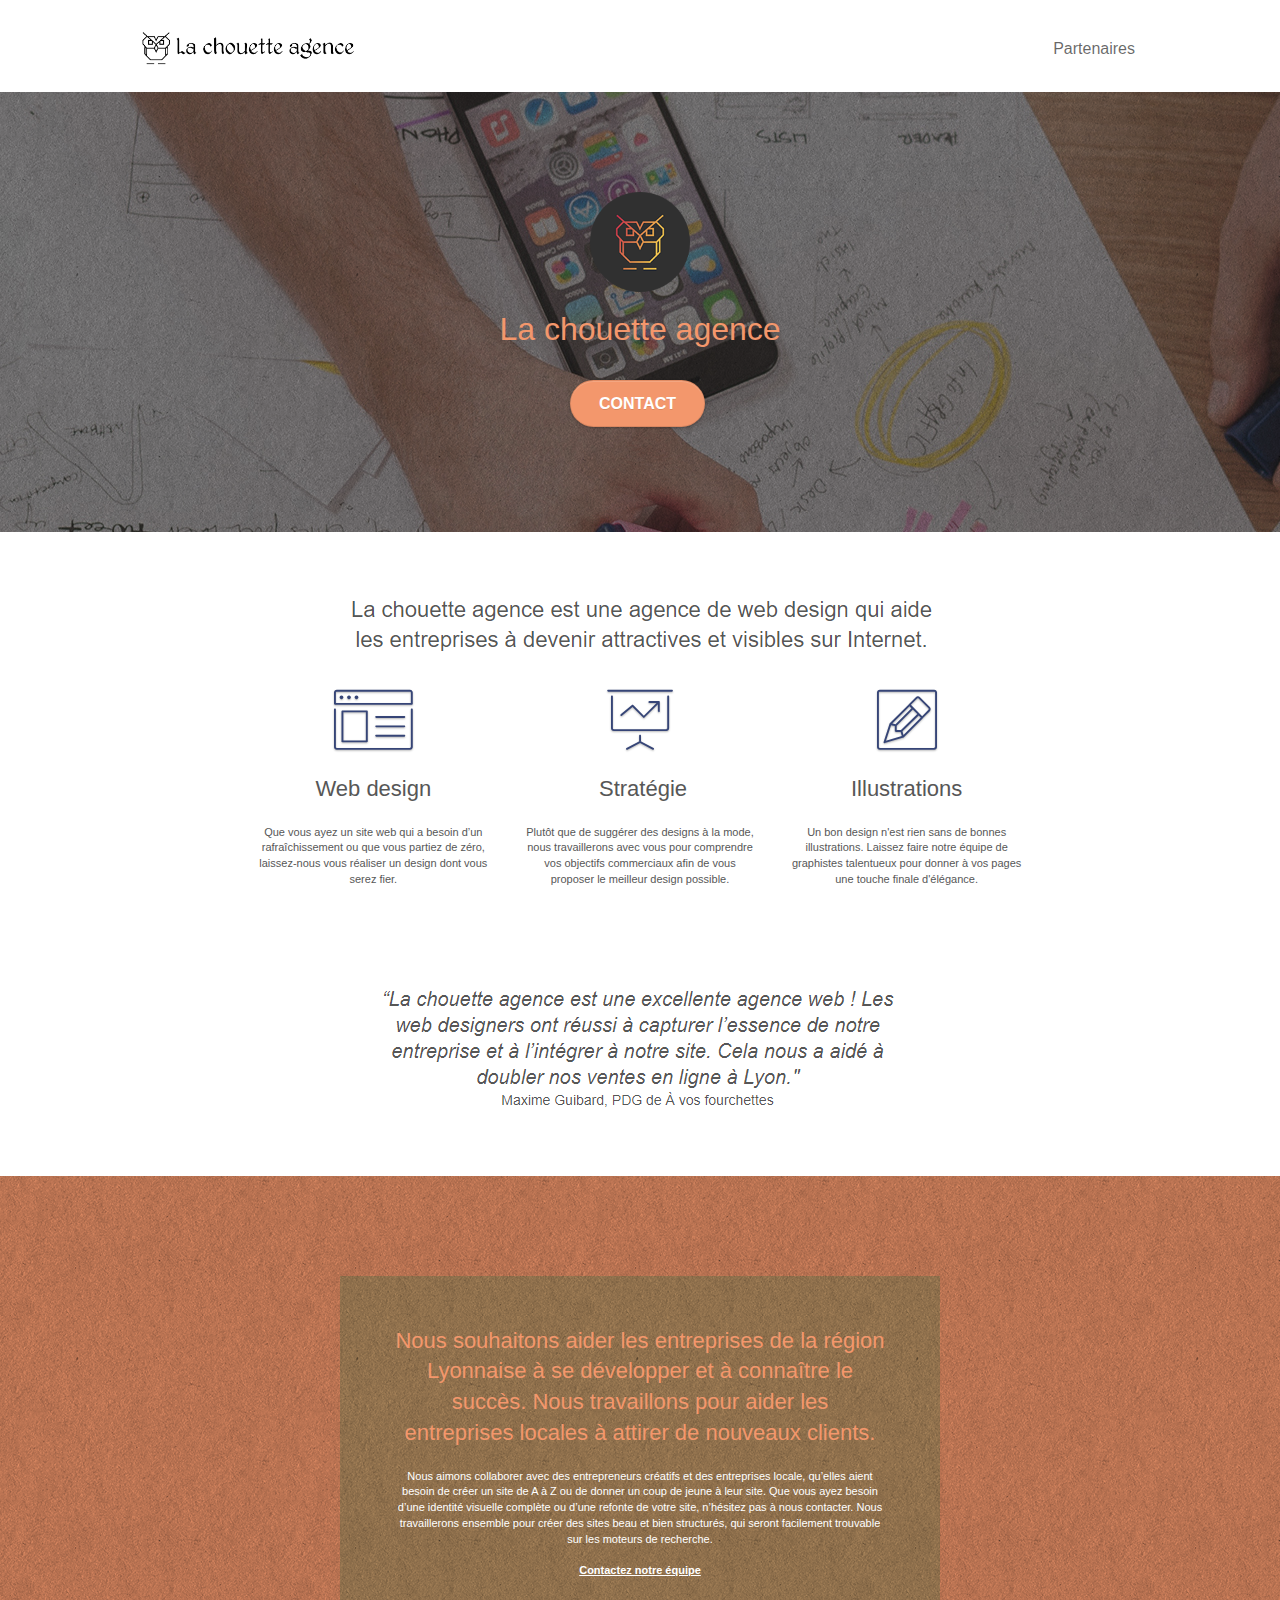
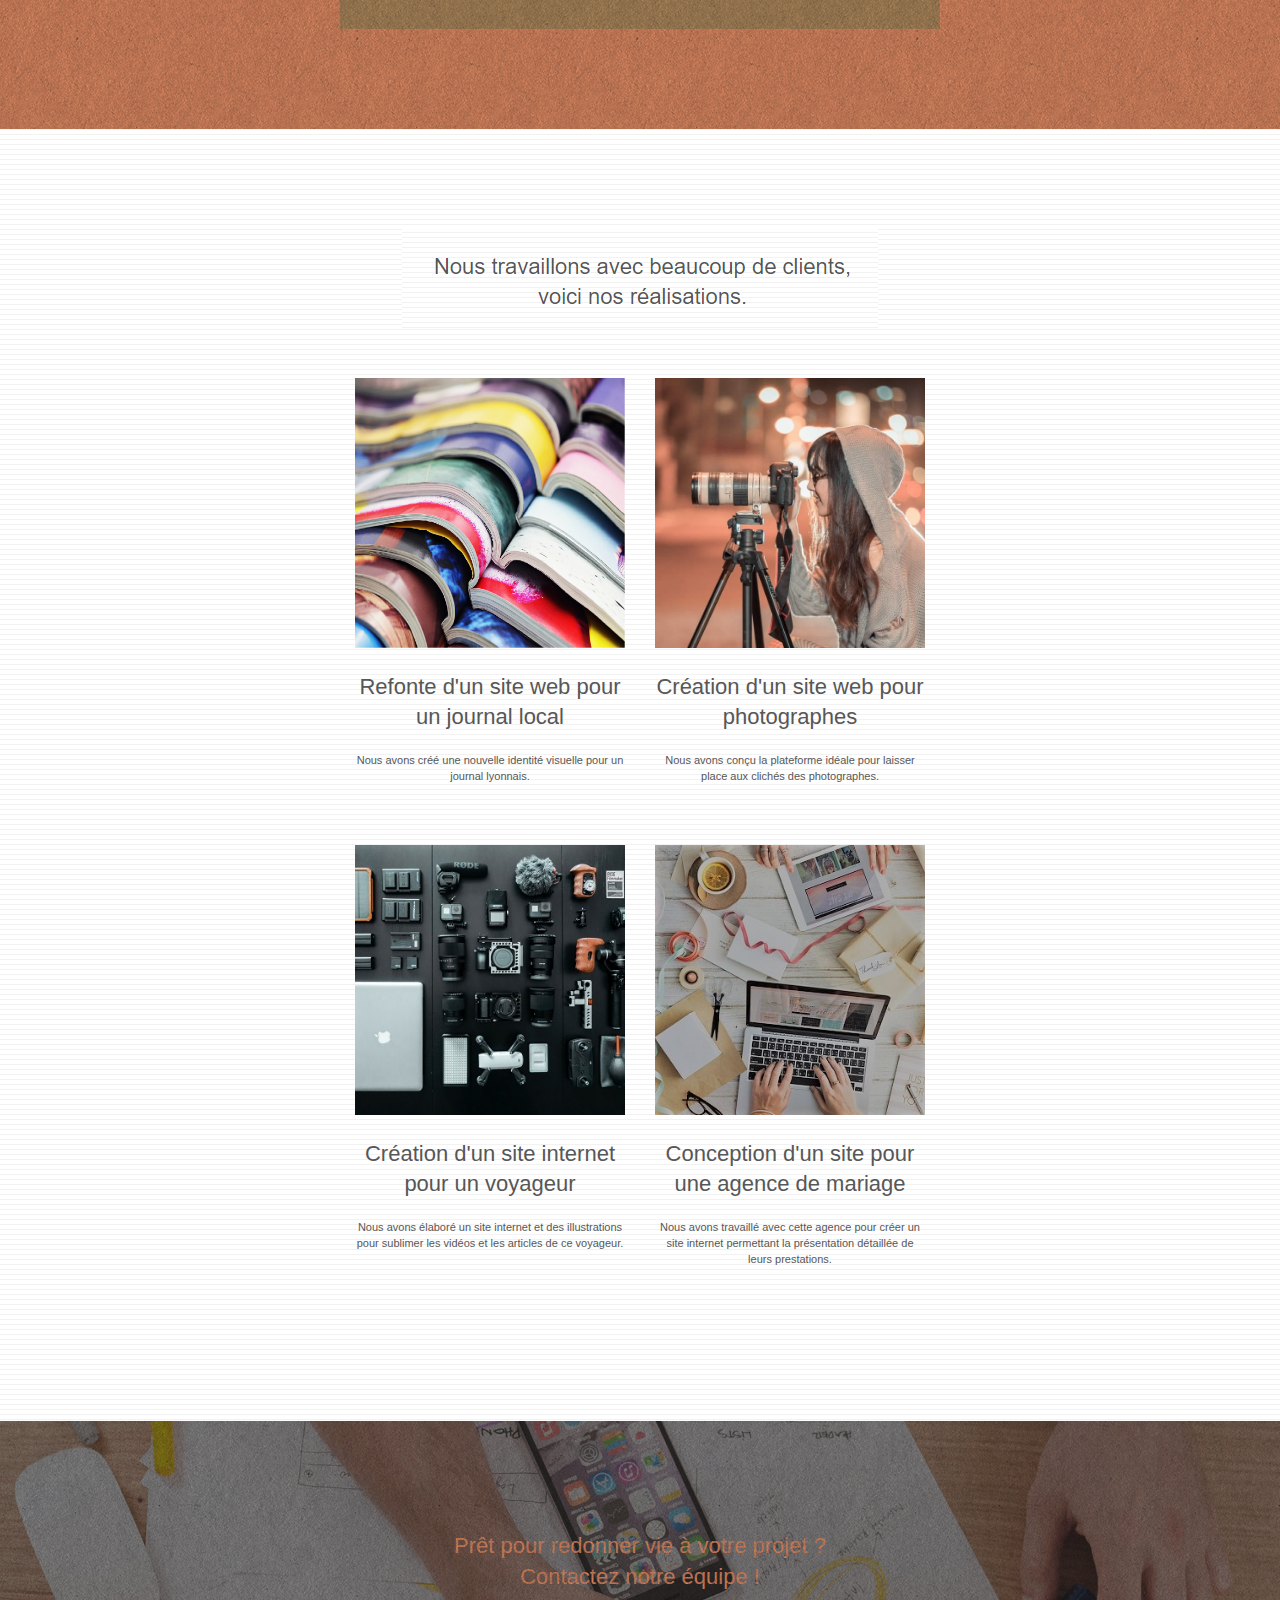
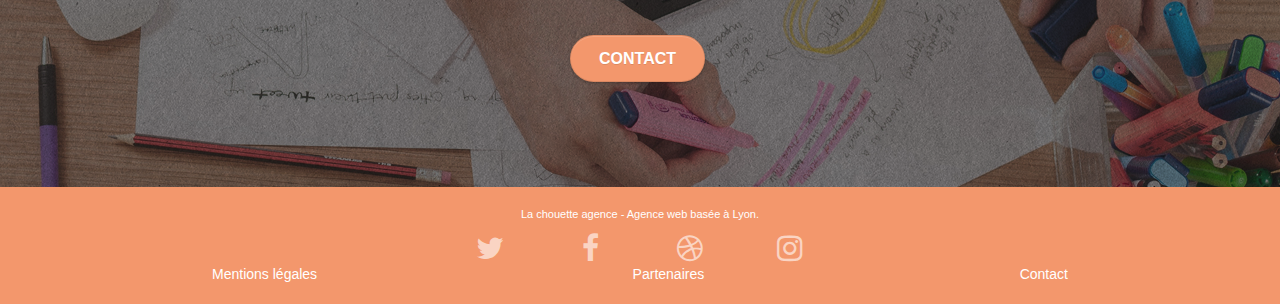
==== index.html @ 72de8813 "2301" ====
<!doctype html>
<!-- /M = Modification de la langue en Fr -->

<html lang="fr">
<!-- M/ Balise modifié -->
<!-- S/ A supprimer -->
<!-- AM/ A modifier plus tard -->
<!-- Rien Balise non modifié -->

<head>
	<meta charset="utf-8">
	<meta name="viewport" content="width=device-width, initial-scale=1.0, viewport-fit=cover">

	<meta name="keywords" content="agence graphisme, agence motion design, agence de design, agence design, agence de graphisme, agence ux, 
	agence webdesign, entreprie de graphisme, agence de branding, entreprise webdesign Lyon, design Lyon, entrprise web Lyon, communication digitale, 
	agence communication digitale, stratégie de communication, entreprise web design lyon,agence ux  ">
	<!-- M/ Modification des keywords-->

	<meta name="description"
		content="La chouette agence est une société de webdesign basé à Lyon, qui aide les entreprises à devenir attractives et visible sur internet">
	<!-- M/ Ajout de la description dans la balise content -->

	<meta name="robots" content="index, follow">
	<!-- M/ Ajout balise robots pour de futur modifications -->

	<link rel="canonical" href="http://sitedelachouette.com">
	<!-- M/ Ajout balise canonical pour bien redirigé les liens et etre prêt à en recevoir plus lors d'ajout de futurs liens/pages/devises...  -->

	<link rel="shortcut icon" type="image/png" href="favicon.jpg" loading="lazy">
	<!-- M/ Ajout loading lazy -->

	<link rel="stylesheet" type="text/css" href="./css/bootstrap.css">
	<link rel="stylesheet" type="text/css" href="style_2.css">
	<link rel="stylesheet" type="text/css" href="./css/font-awesome.css">
	<link rel="stylesheet" type="text/css" href="./css/et-line.css">

	<script src="./js/jquery-2.1.0.js" defer></script>
	<script src="./js/bootstrap.js" defer></script>
	<script src="./js/blocs.js" defer></script>
	<script src="./js/jquery.touchSwipe.js" defer></script>
	<script src="./js/gmaps.js" defer></script>
	<!--M/ ajout de defer à tous les liens js afin de ne pas affecter le chargement de la page -->

	<title>La chouette agence - Websdesign à Lyon</title>
	<!-- M/ Ajout du titre dans la balise <title> -->

	<!-- M/ Ajout des meta pour Facebook -->
	<meta property="og:title" content="La Chouette Agence" />
	<meta property="og:url" content="http://wwww.githubpageMF.com" />
	<!--A modifier plus tard-->
	<meta property="og:image" content="img/4.jpg" loading="lazy" />
	<meta property="og:description"
		content="La chouette agence est une société de webdesign basé à Lyon, qui aide les entreprises à devenir attractives et visible sur internet" />
	<meta property="og:site_name" content="La Chouette Agence" />
	<meta property="og:type" content="siteweb" />
	<meta property="og:video" content=" " />
	<!--Emplacement pour video yt ico-->

	<!-- M/ Ajout des meta pour Twitter -->
	<meta name="twitter:card" content="summary_large_image" />
	<!--AM/ ? -->
	<meta name="twitter:site" content="@lachouetteagence">
	<meta name="twitter:title" content="La chouette agence - Websdesign à Lyon" />
	<meta name="twitter:description"
		content="La chouette agence est une société de webdesign basé à Lyon, qui aide les entreprises à devenir attractives et visible sur internet" />
	<meta name="twitter:image" content="img/4.jpg" loading="lazy" />

	<!-- Analytics -->
	<!-- laisser en état -->
	<!-- Analytics END -->

</head>

<body>
	<!-- Principal conteneur -->
	<div class="page-container">

		<!-- /M Ajout <header> -->
		<header>
			<!-- bloc-0 -->
			<div class="bloc bgc-white l-bloc " id="bloc-0">
				<div class="container bloc-sm">

					<nav class="navbar row">
						<div class="navbar-header">
							<!--S/ <div class="keywords" style="color:#cccccc;font-size:1px;">Agence web à paris, stratégie web,
							web design, illustrations, design de site web, site web, web, internet, site internet, site
						</div> -->
							<a class="navbar-brand" href="index.html"><img src="img/la-chouette-agence.png"
									loading="lazy"
									alt="agence graphisme, agence motion design, Communication digitale, Web Lyon, agence web lyon, développeur web lyon, communication et marketing digital"
									height="40" /></a>
							<!--S/  <div class="keywords" style="color:#cccccc;font-size:1px;">Agence web à paris, stratégie web,
							web design, illustrations, design de site web, site web, web, internet, site internet, site
						</div> -->
							<button id="nav-toggle" type="button" class="ui-navbar-toggle navbar-toggle"
								data-toggle="collapse" data-target=".navbar-1">
								<span class="sr-only">Toggle navigation</span><span class="icon-bar"></span><span
									class="icon-bar"></span><span class="icon-bar"></span>
							</button>
						</div>
						<div class="collapse navbar-collapse navbar-1 special-dropdown-nav">
							<ul class="site-navigation nav navbar-nav">
								<!-- <li>
								<a href="index.html" title="Page d'accueil">Accueil</a> <---- /S Suppression d'Accueil sur la page d'accueil ->
							</li> -->
								<li>
									<a href="partenaires.html">Partenaires</a> <!-- M/ Ajout Partenaires-->
								</li>
							</ul>
						</div>
					</nav>
				</div>
			</div>
		</header>
		<!-- bloc-0 END -->

		<!-- Ajout du Main -->
		<main>
			<!-- bloc-1-presentation -->
			<div class="bloc bgc-dark-slate-blue bg-banniere d-bloc bg-t-edge bloc-bg-texture texture-paper b-parallax"
				id="bloc-1-hero">
				<div class="container bloc-lg">
					<div class="row tight-width-whitespace">
						<div class="col-sm-12">
							<!-- /M Modif des KW -->
							<img src="img/logo.png" class="center-block image-resize-mode" width="100"
								alt="agence graphisme, agence motion design, Communication digitale, Web Lyon, agence web lyon, développeur web lyon, communication et marketing digital"
								loading="lazy" />
							<h1 class="text-center hero-bloc-text tc-white ">
								La chouette agence
							</h1>
							<div class="text-center">
								<a href="contact.html" class="btn btn-lg btn-clean btn-rd cta-hero btn-atomic-tangerine"
									id="cta-hero">Contact</a> <!-- AM/ Modifier la page et le nom de la page-->
							</div>
						</div>
					</div>
				</div>
			</div>
			<!-- bloc-1-presentation END -->

			<!-- bloc-2-services -->
			<div class="bloc bgc-white l-bloc" id="bloc-2-services">
				<div class="container bloc-md">
					<div class="row">
						<div class="col-sm-12 text-center">
							<!-- /M modif des KW-->
							<img alt="agence graphisme, agence motion design, Communication digitale, Web Lyon, agence web lyon, développeur web lyon, communication et marketing digital"
								src="img/title.png" loading="lazy" />
						</div>
					</div>
					<div class="row voffset-lg med-width-whitespace">
						<div class="col-sm-4">
							<div class="text-center">
								<span class="et-icon-browser sm-shadow icon-dark-slate-blue icons icon-lg"></span>
							</div>
							<h2 class="mg-md text-center">
								<!-- /M change h3 en h2-->
								Web design
							</h2>
							<p class="text-center ">
								Que vous ayez un site web qui a besoin d&rsquo;un rafraîchissement ou que vous partiez
								de
								zéro, laissez-nous vous réaliser un design dont vous serez fier.
							</p>
						</div>
						<div class="col-sm-4">
							<div class="text-center">
								<span class="et-icon-presentation sm-shadow icon-dark-slate-blue icons icon-lg"></span>
							</div>
							<h2 class="mg-md text-center">
								<!-- /M change h3 en h2-->
								&nbsp;Stratégie
							</h2>
							<p class="text-center ">
								Plutôt que de suggérer des designs à la mode, nous travaillerons avec vous pour
								comprendre
								vos objectifs commerciaux afin de vous proposer le meilleur design possible.<br>
							</p>
						</div>
						<div class="col-sm-4">
							<div class="text-center">
								<span class="et-icon-edit sm-shadow icon-dark-slate-blue icons icon-lg"></span>
							</div>
							<h2 class="mg-md text-center">
								<!-- /M change h3 en h2-->
								Illustrations
							</h2>
							<p class="text-center ">
								Un bon design n'est rien sans de bonnes illustrations. Laissez faire notre équipe de
								graphistes talentueux pour donner à vos pages une touche finale d'élégance.
							</p>
						</div>
					</div>
					<div class="row voffset-lg voffset">
						<div class="col-xs-12 col-md-8 col-md-offset-2 text-center">
							<img alt="agence graphisme, agence motion design, Communication digitale, Web Lyon, agence web lyon, développeur web lyon, communication et marketing digital"
								src="img/citation.png" loading="lazy" />
						</div>
					</div>
				</div>
			</div>
			<!-- bloc-2-services END -->

			<!-- bloc-3-what-i-do -->
			<div class="bloc tc-white bgc-atomic-tangerine bg-presentation d-bloc bloc-bg-texture texture-paper b-parallax"
				id="bloc-3-what-i-do">
				<div class="container bloc-lg">
					<div class="row tight-width-whitespace black-background">
						<div class="col-sm-12">
							<h2 class="mg-md text-center tc-white">
								Nous souhaitons aider les entreprises de la région Lyonnaise à se développer et à
								connaître
								le succès. Nous travaillons pour aider les entreprises locales à attirer de nouveaux
								clients.
								<br>
							</h2>
							<p class="text-center white">
								Nous aimons collaborer avec des entrepreneurs créatifs et des entreprises locale,
								qu’elles
								aient besoin de créer un site de A à Z ou de donner un coup de jeune à leur site. Que
								vous
								ayez besoin d’une identité visuelle complète ou d’une refonte de votre site, n’hésitez
								pas à
								nous contacter. Nous travaillerons ensemble pour créer des sites beau et bien
								structurés,
								qui seront facilement trouvable sur les moteurs de recherche. <br><br><a
									class="ltc-white bold-link" href="contact.html">Contactez notre équipe</a><br>
								<!-- M/ faire la pâge contact.hmtl actuellement page2-->
							</p>
						</div>
					</div>
				</div>
			</div>
			<!-- bloc-3-what-i-do END -->

			<!-- bloc-4-portfolio -->
			<!-- IMAGES EN 270*270-->
			<div class="bloc bgc-white bg-lines-h2-bg bg-repeat l-bloc" id="bloc-4-portfolio">
				<div class="container bloc-lg">
					<div class="row">
						<div class="col-sm-12 text-center">
							<img alt="agence graphisme, agence motion design, Communication digitale, Web Lyon, agence web lyon, développeur web lyon, communication et marketing digital"
								src="img/title2.png" loading="lazy" />
						</div>
					</div>
					<div class="row tight-width-whitespace portfolio-row">
						<div class="col-sm-6">
							<a href="#" data-lightbox="img/1.jpg" data-gallery-id="gallery-1"
								data-caption="Refonte d'un site web pour un journal local" data-frame="snapshot-lb"><img
									src="img/1.jpg"
									alt="agence graphisme, agence motion design, communication digitale, Web Lyon, agence web lyon, communication et marketing digital, journal local, création journal local, design journal"
									class="img-responsive portfolio-thumb" loading="lazy" /></a>
							<h2 class="mg-md text-center">
								<!-- /M change h3 en h2, ajout ders KW-->
								Refonte d'un site web pour un journal local
							</h2>
							<p class="text-center">
								Nous avons créé une nouvelle identité visuelle pour un journal lyonnais.
							</p>
						</div>
						<div class="col-sm-6">
							<a href="#" data-lightbox="img/2.jpg" data-gallery-id="gallery-1"
								data-caption="Création d'un site web pour photographes" data-frame="snapshot-lb"><img
									src="img/2.jpg" class="img-responsive portfolio-thumb"
									alt="agence graphisme, agence motion design, communication digitale, Web Lyon, agence web lyon, site web photo, création wordpress, création d'un site web pour photographes"
									loading="lazy" /></a>
							<h2 class="mg-md text-center">
								<!-- /M change h3 en h2, ajout ders KW-->
								Création d'un site web pour photographes
							</h2>
							<p class="text-center">
								Nous avons conçu la plateforme idéale pour laisser place aux clichés des photographes.
							</p>
						</div>
					</div>
					<div class="row tight-width-whitespace portfolio-row">
						<div class="col-sm-6">
							<a href="#" data-lightbox="img/3.bmp" data-gallery-id="gallery-1"
								data-caption="Création d'un site internet pour un voyageur"
								data-frame="snapshot-lb"><img src="img/3.bmp" class="img-responsive portfolio-thumb"
									alt="agence graphisme, agence motion design, communication digitale, création d'un site web pour voyageur, mettre en image son voyage, montage photo professionel, travel book, montage photo, souvenir de voyage"
									loading="lazy" /></a>
							<h2 class="mg-md text-center">
								<!-- /M change h3 en h2, ajout ders KW-->
								Création d'un site internet pour un voyageur
							</h2>
							<p class="text-center">
								Nous avons élaboré un site internet et des illustrations pour sublimer les vidéos et les
								articles de ce voyageur.
							</p>
						</div>
						<div class="col-sm-6">
							<a href="#" data-lightbox="img/4.bmp" data-gallery-id="gallery-1"
								data-caption="Conception d'un site pour une agence de mariage"
								data-frame="snapshot-lb"><img src="img/4.bmp" class="img-responsive portfolio-thumb"
									alt="agence graphisme, agence motion design, communication digitale, agence web lyon, création d'un site web pour agence de mariage, mariage, agence matrimonial, montage photo mariage"
									loading="lazy" /></a>
							<h2 class="mg-md text-center">
								<!-- /M change h3 en h2, ajout ders KW-->
								Conception d'un site pour une agence de mariage
							</h2>
							<p class="text-center">
								Nous avons travaillé avec cette agence pour créer un site internet permettant la
								présentation détaillée de leurs prestations.
							</p>
						</div>
					</div>
				</div>
			</div>
			<!-- bloc-4-portfolio END -->

			<!-- bloc-5-cta -->
			<div class="bloc bgc-dark-slate-blue bg-banniere d-bloc bloc-bg-texture texture-paper" id="bloc-5-cta">
				<div class="container bloc-lg">
					<div class="row">
						<h2 class="mg-md text-center tc-white">
							Prêt pour redonner vie à votre projet ?<br>Contactez notre équipe !
						</h2>
						<div class="col-sm-12 text-center">
							<a href="contact.html"
								class="btn btn-atomic-tangerine btn-clean btn-rd btn-lg cta-hero">Contact</a>
						</div>
					</div>
				</div>
			</div>
			<!-- bloc-5-cta END -->
		</main>


		<!-- /M Ajout du Scrolltotop -->
		<!-- ScrollToTop Button -->
		<a class="bloc-button btn btn-d scrollToTop" onclick="scrollToTarget('1')"><span
				class="fa fa-chevron-up"></span></a>
		<!-- ScrollToTop Button END-->

		<!-- /M Ajout du <footer>-->
		<footer>
			<!-- Footer - bloc-8 -->
			<div class="bloc bgc-atomic-tangerine d-bloc" id="bloc-8">
				<div class="container bloc-sm">
					<div class="row">
						<div class="col-sm-12">
							<p class="text-center white">
								La chouette agence - Agence web basée à Lyon.<br>
							</p>
							<!-- Ajout des lien vers les acceueil des réseaux-->
							<div class="row row-no-gutters social">
								<div class="col-sm-3">
									<div class="text-center">
										<a class="social" href="http://twitter.com/"><span
												class="fa fa-twitter icon-md"></span></a>
									</div> <!-- Ajouter lien page du réseau social -->
								</div>
								<div class="col-sm-3">
									<div class="text-center">
										<a class="social" href="http://facebook.com"><span
												class="fa fa-facebook icon-md"></span></a>
									</div> <!-- Ajouter lien page du réseau social -->
								</div>
								<div class="col-sm-3">
									<div class="text-center">
										<a class="social" href="http://dribbble.com"><span
												class="fa fa-dribbble icon-md"></span></a>
									</div> <!-- Ajouter lien page du réseau social -->
								</div>
								<div class="col-sm-3">
									<div class="text-center">
										<a class="social" href="http://instagram.com"><span
												class="fa fa-instagram icon-md"></span></a>
									</div> <!-- Ajouter lien page du réseau social -->
								</div>
								<!-- <div class="keywords" style="color:#F3976C;">Agence web à paris, stratégie web, web
									design,
									illustrations, design de site web, site web, web, internet, site internet, site
								</div> -->
							</div>
							<!-- /AM inserez les partenaire dans la page partenaires-->
							<!-- <div class="row">
							<div class="col-sm-4">
								Partenaires
								<ul>
									<li><a href="voiture.com">voiture.com</a></li>
									<li><a href="pizza.com">pizza.com</a></li>
									<li><a href="matoiture.com">matoiture.com</a></li>
									<li><a href="immobilierseo.com">immobilierseo.com</a></li>
								</ul>
							</div>
							<div class="col-sm-4">
								Annuaires liste 1
								<ul>
									<li><a href="annuaireagence.com">annuaireagence.com</a></li>
									<li><a href="annuaireseo.com">annuaireseo.com</a></li>
									<li><a href="annuairemarketing.com">annuairemarketing.com</a></li>
									<li><a href="123seoture.com">123seo.com</a></li>
									<li><a href="123site.com">123site.com</a></li>
									<li><a href="annuairewordpress.com">annuairewordpress.com</a></li>
									<li><a href="listeagence.com">listeagence.com</a></li>
									<li><a href="meilleuresagencesparis.com">meilleuresagencesparis.com</a></li>
									<li><a href="listeseo.com">listeseo.com</a></li>
								</ul>
							</div>
							<div class="col-sm-4">
								Annuaires liste 2
								<ul>
									<li><a href="betterseo.com">betterseo.com</a></li>
									<li><a href="ameliorerseo.com">ameliorerseo.com</a></li>
									<li><a href="seojuicelien.com">seojuicelien.com</a></li>
									<li><a href="meilleursliens.com">meilleursliens.com</a></li>
									<li><a href="liensagogo.com">liensagogo.com</a></li>
									<li><a href="backlink.com">backlink.com</a></li>
									<li><a href="linkjuiceannuaire.com">linkjuiceannuaire.com</a></li>
									<li><a href="remontersurgoogle.com">remontersurgoogle.com</a></li>
									<li><a href="vraiseofiable.com">vraiseofiable.com</a></li>
								</ul>
							</div>
						</div> -->

							<!-- M/ Ajout liste en bas du footer -->
							<div class="footerList">
								<a href="legal.html"><span class="txt">Mentions légales</span></a> &nbsp; &nbsp; &nbsp;
								&nbsp;
								<a href="partenaires.html"><span class="txt">Partenaires</span></a> &nbsp; &nbsp; &nbsp;
								&nbsp;
								<a href="contact"><span class="txt">Contact</span></a>
							</div>
						</div>
					</div>
				</div>
			</div>

		</footer>
		<!-- Footer - bloc-8 END -->


	</div>
	<!-- Principal conteneur END -->


</body>

</html>
---- style_2.css ----
body {
    margin: 0;
    padding: 0;
    background: #FFF;
    overflow-x: hidden;
    -webkit-font-smoothing: antialiased;
    -moz-osx-font-smoothing: grayscale;
}

a,
button {
    transition: all .3s ease-in-out;
    outline: none!important;
}

a:hover {
    text-decoration: none;
    cursor: pointer;
}

#page-loading-blocs-notifaction {
    position: fixed;
    top: 0;
    bottom: 0;
    width: 100%;
    z-index: 100000;
    background: #FFFFFF url("img/pageload-spinner.gif") no-repeat center center;
}

.bloc {
    width: 100%;
    clear: both;
    background: 50% 50% no-repeat;
    padding: 0 50px;
    -webkit-background-size: cover;
    -moz-background-size: cover;
    -o-background-size: cover;
    background-size: cover;
    position: relative;
}

.bloc .container {
    padding-left: 0;
    padding-right: 0;
}

.bloc-lg {
    padding: 100px 50px;
}

.bloc-md {
    padding: 50px;
}

.bloc-sm {
    padding: 20px 50px;
}

.bg-center,
.bg-l-edge,
.bg-r-edge,
.bg-t-edge,
.bg-b-edge,
.bg-tl-edge,
.bg-bl-edge,
.bg-tr-edge,
.bg-br-edge,
.bg-repeat {
    -webkit-background-size: auto!important;
    -moz-background-size: auto!important;
    -o-background-size: auto!important;
    background-size: auto!important;
}

.bg-repeat {
    background: repeat;
}

.bg-t-edge {
    background: top no-repeat;
}

.bloc-bg-texture::before {
    content: "";
    background-size: 2px 2px;
    position: absolute;
    top: 0;
    bottom: 0;
    left: 0;
    right: 0;
}

.texture-paper::before {
    background: url("img/texture-paper.png");
    background-size: 280px 280px;
}

.b-parallax {
    background-attachment: fixed;
}

.d-bloc {
    color: rgba(255, 255, 255, .7);
}

.d-bloc button:hover {
    color: rgba(255, 255, 255, .9);
}

.d-bloc .icon-round,
.d-bloc .icon-square,
.d-bloc .icon-rounded,
.d-bloc .icon-semi-rounded-a,
.d-bloc .icon-semi-rounded-b {
    border-color: rgba(255, 255, 255, .9);
}

.d-bloc .divider-h span {
    border-color: rgba(255, 255, 255, .2);
}

.d-bloc .a-btn,
.d-bloc .navbar a,
.d-bloc .navbar-brand,
.d-bloc a .icon-sm,
.d-bloc a .icon-md,
.d-bloc a .icon-lg,
.d-bloc a .icon-xl,
.d-bloc h1 a,
.d-bloc h2 a,
.d-bloc h3 a,
.d-bloc h4 a,
.d-bloc h5 a,
.d-bloc h6 a,
.d-bloc p a {
    color: rgba(255, 255, 255, .6);
}

.d-bloc .a-btn:hover,
.d-bloc .navbar a:hover,
.d-bloc .navbar-brand:hover,
.d-bloc a:hover .icon-sm,
.d-bloc a:hover .icon-md,
.d-bloc a:hover .icon-lg,
.d-bloc a:hover .icon-xl,
.d-bloc h1 a:hover,
.d-bloc h2 a:hover,
.d-bloc h3 a:hover,
.d-bloc h4 a:hover,
.d-bloc h5 a:hover,
.d-bloc h6 a:hover,
.d-bloc p a:hover {
    color: rgba(255, 255, 255, 1);
}

.d-bloc .navbar-toggle .icon-bar {
    background: rgba(255, 255, 255, 1);
}

.d-bloc .btn-wire,
.d-bloc .btn-wire:hover {
    color: rgba(255, 255, 255, 1);
    border-color: rgba(255, 255, 255, 1);
}

.d-bloc .panel {
    color: rgba(0, 0, 0, .5);
}

.d-bloc .panel button:hover {
    color: rgba(0, 0, 0, .7);
}

.d-bloc .panel icon {
    border-color: rgba(0, 0, 0, .7);
}

.d-bloc .panel .divider-h span {
    border-color: rgba(0, 0, 0, .1);
}

.d-bloc .panel .a-btn {
    color: rgba(0, 0, 0, .6);
}

.d-bloc .panel .a-btn:hover {
    color: rgba(0, 0, 0, 1);
}

.d-bloc .panel .btn-wire,
.d-bloc .panel .btn-wire:hover {
    color: rgba(0, 0, 0, .7);
    border-color: rgba(0, 0, 0, .3);
}

.d-bloc .panel,
.l-bloc {
    color: rgba(0, 0, 0, .5);
}

.d-bloc .panel button:hover,
.l-bloc button:hover {
    color: rgba(0, 0, 0, .7);
}

.l-bloc .icon-round,
.l-bloc .icon-square,
.l-bloc .icon-rounded,
.l-bloc .icon-semi-rounded-a,
.l-bloc .icon-semi-rounded-b {
    border-color: rgba(0, 0, 0, .7);
}

.d-bloc .panel .divider-h span,
.l-bloc .divider-h span {
    border-color: rgba(0, 0, 0, .1);
}

.d-bloc .panel .a-btn,
.l-bloc .a-btn,
.l-bloc .navbar a,
.l-bloc .navbar-brand,
.l-bloc a .icon-sm,
.l-bloc a .icon-md,
.l-bloc a .icon-lg,
.l-bloc a .icon-xl,
.l-bloc h1 a,
.l-bloc h2 a,
.l-bloc h3 a,
.l-bloc h4 a,
.l-bloc h5 a,
.l-bloc h6 a,
.l-bloc p a {
    color: rgba(0, 0, 0, .6);
}

.d-bloc .panel .a-btn:hover,
.l-bloc .a-btn:hover,
.l-bloc .navbar a:hover,
.l-bloc .navbar-brand:hover,
.l-bloc a:hover .icon-sm,
.l-bloc a:hover .icon-md,
.l-bloc a:hover .icon-lg,
.l-bloc a:hover .icon-xl,
.l-bloc h1 a:hover,
.l-bloc h2 a:hover,
.l-bloc h3 a:hover,
.l-bloc h4 a:hover,
.l-bloc h5 a:hover,
.l-bloc h6 a:hover,
.l-bloc p a:hover {
    color: rgba(0, 0, 0, 1);
}

.l-bloc .navbar-toggle .icon-bar {
    color: rgba(0, 0, 0, .6);
}

.d-bloc .panel .btn-wire,
.d-bloc .panel .btn-wire:hover,
.l-bloc .btn-wire,
.l-bloc .btn-wire:hover {
    color: rgba(0, 0, 0, .7);
    border-color: rgba(0, 0, 0, .3);
}

.voffset {
    margin-top: 30px;
}

.voffset-lg {
    margin-top: 80px;
}

.row-no-gutters {
    margin-right: 0;
    margin-left: 0;
}

.row.row-no-gutters > [class^="col-"],
.row.row-no-gutters > [class*=" col-"] {
    padding-right: 0;
    padding-left: 0;
}

#bloc-1-hero h1 {
    font-size: 32px;
}

.navbar {
    margin-bottom: 0;
    z-index: 1;
}

.navbar-brand {
    height: auto;
    padding: 3px 15px;
    font-size: 25px;
    font-weight: normal;
    font-weight: 600;
    line-height: 44px;
}

.navbar-brand img {
    max-height: 200px;
    margin: 0 5px 0 0;
    display: inline;
}

.navbar-brand img[src$=svg] {
    min-width: 100px;
}

.nav-center .navbar-brand img {
    margin: 0;
}

.navbar .nav {
    padding-top: 2px;
    margin-right: -16px;
    float: right;
    z-index: 1;
}

.nav > li {
    float: left;
    margin-top: 4px;
    font-size: 16px;
}

.navbar-nav .open .dropdown-menu > li > a {
    text-align: inherit;
}

.nav > li a:hover,
.nav > li a:focus {
    background: transparent;
}

.navbar-toggle {
    margin: 10px 10px 0 0;
    border: 0px;
}

.navbar-toggle:hover {
    background: transparent!important;
}

.navbar-toggle .icon-bar {
    background-color: rgba(0, 0, 0, .5);
    width: 26px;
}

.nav-invert .navbar .nav {
    float: left;
}

.nav-invert .navbar-header,
.nav-invert .navbar-brand {
    float: right;
    position: relative;
    z-index: 2;
}

@media (min-width: 768px) {
    .site-navigation {
        position: absolute;
        top: 50%;
        right: 20px;
        transform: translate(0, -50%);
        -webkit-transform: translateY(-50%);
    }
    .nav > li .dropdown-menu a,
    .nav > li .dropdown-menu a:hover {
        color: #484848;
    }
    .nav-invert .site-navigation {
        left: 0;
        right: 0;
    }
    .nav-center {
        text-align: center;
    }
    .nav-center .navbar-header {
        width: 100%;
    }
    .nav-center .navbar-header,
    .nav-center .navbar-brand,
    .nav-center .nav > li {
        float: none;
        display: inline-block;
    }
    .nav-center .site-navigation {
        position: relative;
        width: 100%;
        right: 0;
        margin-right: 0px;
        margin-top: 20px;
    }
    .nav-center.mini-nav .navbar-toggle {
        float: none;
        margin: 10px auto 0;
    }
}

.nav > li > .dropdown a {
    background: none!important;
    display: block;
    padding: 14px 15px;
}

nav .caret {
    margin: 0 5px;
}

.dropdown-menu .dropdown-menu {
    top: -8px;
    left: 100%;
}

.dropdown-menu .dropmenu-flow-right {
    top: 100%;
    left: 0;
    margin-left: -1px;
    border-top-left-radius: 0;
    border-top-right-radius: 0;
}

.dropdown-menu .dropdown span {
    border: 4px solid black;
    border-top-color: transparent;
    border-right-color: transparent;
    border-bottom-color: transparent;
    margin: 6px -5px 0 0!important;
    float: right;
}

.mg-md {
    margin-top: 10px;
    margin-bottom: 20px;
}

.mg-lg {
    margin-top: 10px;
    margin-bottom: 40px;
}

.btn {
    margin: 0 5px 5px 0;
}

.btn.pull-right {
    margin: 0 0 5px 5px;
}

.btn-d,
.btn-d:hover,
.btn-d:focus {
    color: #FFF;
    background: rgba(0, 0, 0, .3);
}

button {
    outline: none!important;
}

.btn-rd {
    border-radius: 40px;
}

.btn-clean {
    border: 1px solid rgba(0, 0, 0, .08);
    border-bottom-color: rgba(0, 0, 0, .1);
    text-shadow: 0 1px 0 rgba(0, 0, 1, .1);
    box-shadow: 0 1px 3px rgba(0, 0, 1, .25), inset 0 1px 0 0 rgba(255, 255, 255, .15);
}

.icon-md {
    font-size: 30px!important;
}

.icon-lg {
    font-size: 60px!important;
}

.sm-shadow {
    text-shadow: 0 1px 2px rgba(0, 0, 0, .3);
}

.panel-sq,
.panel-sq .panel-heading,
.panel-sq .panel-footer {
    border-radius: 0;
}

.panel-rd {
    border-radius: 30px;
}

.panel-rd .panel-heading {
    border-radius: 29px 29px 0 0;
}

.panel-rd .panel-footer {
    border-radius: 0 0 29px 29px;
}

.form-control {
    border-color: rgba(0, 0, 0, .1);
    box-shadow: none;
}

.scrollToTop {
    width: 40px;
    height: 40px;
    position: fixed;
    bottom: 20px;
    right: 20px;
    opacity: 0;
    z-index: 500;
    transition: all .3s ease-in-out;
}

.scrollToTop span {
    margin-top: 6px;
}

.showScrollTop {
    font-size: 14px;
    opacity: 1;
}

a[data-lightbox] {
    position: relative;
    display: block;
    text-align: center;
}

a[data-lightbox]:hover::before {
    content: "+";
    font-family: "HelveticaNeue-Light", "Helvetica Neue Light", "Helvetica Neue", Helvetica, Arial;
    font-size: 32px;
    width: 50px;
    height: 50px;
    margin-left: -25px;
    border-radius: 50%;
    background: rgba(0, 0, 0, .6);
    color: #FFF;
    font-weight: 100;
    z-index: 1;
    position: absolute;
    top: 50%;
    transform: translateY(-50%);
    -webkit-transform: translateY(-50%);
}

a[data-lightbox]:hover img {
    opacity: 0.6;
    -webkit-animation-fill-mode: none;
    animation-fill-mode: none;
}

#lightbox-modal {
    display: flex;
    align-items: center;
}

#lightbox-modal .modal-dialog {
    width: 90%;
    max-width: 900px;
    margin: 0 auto 0;
}

#lightbox-modal .modal-dialog img {
    max-height: 90vh;
    margin: 0 auto;
}

.lightbox-caption {
    padding: 20px;
    color: #FFF;
    background: rgba(0, 0, 0, .5);
    position: absolute;
    left: 15px;
    right: 15px;
    bottom: 5px;
}

.close-lightbox {
    color: #FFF;
    font-size: 30px;
    position: absolute;
    top: 20px;
    right: 20px;
    z-index: 20;
    background: rgba(0, 0, 0, .5);
    border: none;
    line-height: 30px;
    padding: 0 9px 5px;
    opacity: 0.3;
}

.close-lightbox:hover,
.next-lightbox:hover,
.prev-lightbox:hover {
    opacity: 1.0;
    color: #FFF;
}

.next-lightbox,
.prev-lightbox {
    font-size: 20px;
    color: rgba(255, 255, 255, .9);
    background: rgba(0, 0, 0, .5);
    transition: all .2s ease-in-out;
    position: absolute;
    top: 45%;
    z-index: 1;
    opacity: 0.4;
}

.next-lightbox {
    padding: 6px 8px 1px 13px;
    right: 25px;
}

.prev-lightbox {
    padding: 6px 13px 1px 10px;
    left: 25px;
}

.snapshot-lb .modal-body {
    padding-bottom: 45px;
}

.snapshot-lb .lightbox-caption {
    padding: 0;
    color: rgba(0, 0, 0, .5);
    background: none;
}

h1,
h2,
h3,
h4,
h5,
h6,
p,
label,
.btn,
a {
    font-family: "helvetica";
    font-weight: 400;
    color: #575757;
}

.container {
    max-width: 1000px;
}

.hero-bloc-text {
    font-size: 38px;
}

.hero-bloc-text-sub {
    font-size: 36px;
}

.statement-bloc-text {
    line-height: 26px;
    font-style: italic;
    font-size: 20px;
    text-align: center;
    font-weight: lighter;
    max-width: 520px;
    margin: auto auto auto auto;
}

p {
    font-size: 11px;
}

.tight-width-whitespace {
    max-width: 600px;
    margin: auto auto auto auto;
}

.h1 {
    font-size: 20px;
    font-family: "Open Sans";
}

.cta-hero {
    margin-top: 22px;
    color: #FFFFFF!important;
    text-transform: uppercase;
    padding: 12px 28px 12px 28px;
    font-size: 16px;
    font-weight: 700;
}

.social {
    max-width: 400px;
    margin: auto auto auto auto;
}

h2 {
    font-size: 22px;
    line-height: 1.4em;
}

h3 {
    font-size: 15px;
    text-transform: uppercase;
    font-weight: 700;
    color: #333333!important;
}

.med-width-whitespace {
    max-width: 800px;
    margin: auto auto auto auto;
    box-shadow: 0px 0px 0px #000000;
}

h1 {
    color: #333333!important;
}

h4 {
    color: #333333!important;
}

.icons {
    margin-bottom: 14px;
    margin-top: 24px;
}

.white {
    color: #FFFFFF!important;
}

.portfolio-thumb {
    margin-bottom: 24px;
}

.portfolio-row {
    margin-bottom: 44px;
    margin-top: 50px;
}

.avatar {
    box-shadow: 0px 4px 9px rgba(0, 0, 0, 0.3);
}

.black-background {
    background-color: rgba(165, 147, 99, 0.7);
    padding: 40px 40px 40px 40px;
}

.bold-link {
    font-weight: 900;
    text-decoration: underline!important;
}

.bgc-white {
    background-color: #FFFFFF;
}

.bgc-dark-slate-blue {
    background-color: #364577;
}

.bgc-atomic-tangerine {
    background-color: #F3976C;
}

.tc-white {
    color: #F3976C!important;
}

.btn-atomic-tangerine {
    background: #F3976C;
    color: #FFFFFF!important;
}

.btn-atomic-tangerine:hover {
    background: #c27956!important;
    color: #FFFFFF!important;
}

.ltc-white {
    color: #FFFFFF!important;
}

.ltc-white:hover {
    color: #cccccc!important;
}

.ltc-atomic-tangerine {
    color: #F3976C!important;
}

.ltc-atomic-tangerine:hover {
    color: #c27956!important;
}

.icon-dark-slate-blue {
    color: #364577!important;
    border-color: #364577!important;
}

.bg-dots-bg {
    background-image: url("img/dots-bg.png");
}

.bg-lines-h2-bg {
    background-image: url("img/lines-h2-bg.png");
}

.bg-banniere {
    background-image: url("img/la-chouette-agence-banniere.jpg");
}

.bg-presentation {
    background-image: url("img/image-de-presentation.bmp");
}

@media (max-width: 1024px) {
    .bloc {
        padding-left: 20px;
        padding-right: 20px;
    }
    .bloc.full-width-bloc,
    .bloc-tile-2.full-width-bloc .container,
    .bloc-tile-3.full-width-bloc .container,
    .bloc-tile-4.full-width-bloc .container {
        padding-left: 0;
        padding-right: 0;
    }
}

@media (max-width: 992px) and (min-width: 768px) {
    .navbar .nav {
        max-width: 80%
    }
    .nav-center.navbar .nav {
        max-width: 100%
    }
}

@media only screen and (min-device-width: 768px) and (max-device-width: 1024px) and (orientation: landscape) {
    .b-parallax {
        background-attachment: scroll;
    }
}

@media only screen and (min-device-width: 1024px) and (max-device-width: 1366px) and (-webkit-min-device-pixel-ratio: 1.5) {
    .b-parallax {
        background-attachment: scroll;
    }
}

@media (max-width: 991px) {
    .container {
        width: 100%;
    }
    .b-parallax {
        background-attachment: scroll;
    }
    .page-container,
    #hero-bloc {
        overflow-x: hidden;
        position: relative;
    }
    .bloc {
        padding-left: constant(safe-area-inset-left);
        padding-right: constant(safe-area-inset-right);
    }
    .bloc-group,
    .bloc-group .bloc {
        display: block;
        width: 100%;
    }
    .bloc-fill-screen .fill-bloc-top-edge,
    .bloc-fill-screen .fill-bloc-bottom-edge {
        padding: 0 20px;
        padding-left: constant(safe-area-inset-left);
        padding-right: constant(safe-area-inset-right);
    }
}

@media (max-width: 767px) {
    .page-container {
        overflow-x: hidden;
        position: relative;
    }
    h1,
    h2,
    h3,
    h4,
    h5,
    h6,
    p,
    #disqus_thread {
        padding-left: 10px!important;
        padding-right: 10px!important;
    }
    .b-parallax {
        background-attachment: scroll;
    }
    .navbar .nav {
        padding-top: 0;
        border-top: 1px solid rgba(0, 0, 0, .2);
        float: none!important;
    }
    .navbar.row {
        margin-left: 0;
        margin-right: 0;
    }
    .site-navigation {
        position: inherit;
        transform: none;
        -webkit-transform: none;
        -ms-transform: none;
    }
    .nav > li {
        margin-top: 0;
        border-bottom: 1px solid rgba(0, 0, 0, .1);
        background: rgba(0, 0, 0, .05);
        text-align: left;
        padding-left: 15px;
        width: 100%;
    }
    .nav > li:hover {
        background: rgba(0, 0, 0, .08);
    }
    .dropdown .dropdown a .caret {
        float: none;
        margin: 5px 0 0 10px!important;
        border: 4px solid black;
        border-bottom-color: transparent;
        border-right-color: transparent;
        border-left-color: transparent;
    }
    #hero-bloc .navbar .nav {
        background: rgba(0, 0, 0, .8);
    }
    #hero-bloc .navbar .nav a {
        color: rgba(255, 255, 255, .6);
    }
    .hero {
        padding: 50px 0;
    }
    .hero-nav {
        left: -1px;
        right: -1px;
    }
    .navbar-collapse {
        padding: 0;
        overflow-x: hidden;
        -webkit-box-shadow: none;
        box-shadow: none;
    }
    .navbar-brand img {
        max-height: 40px;
        width: auto;
    }
    .nav-invert .navbar-header {
        float: none;
        width: 100%;
    }
    .nav-invert .navbar-toggle {
        float: left;
        margin-left: 10px;
    }
    .bloc {
        padding-left: 0;
        padding-right: 0;
    }
    .bloc-xxl,
    .bloc-xl,
    .bloc-lg {
        padding: 40px 0;
    }
    .bloc-sm,
    .bloc-md {
        padding-left: 0;
        padding-right: 0;
    }
    .bloc-tile-2 .container,
    .bloc-tile-3 .container,
    .bloc-tile-4 .container,
    .bloc-fill-screen .fill-bloc-top-edge,
    .bloc-fill-screen .fill-bloc-bottom-edge {
        padding-left: 0;
        padding-right: 0;
    }
    .a-block {
        padding: 0 10px;
    }
    .btn-dwn {
        display: none;
    }
    .voffset {
        margin-top: 5px;
    }
    .voffset-md {
        margin-top: 20px;
    }
    .voffset-lg {
        margin-top: 30px;
    }
    form {
        padding: 5px;
    }
    .close-lightbox {
        display: inline-block;
    }
    .blocsapp-device-iphone5 {
        background-size: 216px 425px;
        padding-top: 60px;
        width: 216px;
        height: 425px;
    }
    .blocsapp-device-iphone5 img {
        width: 180px;
        height: 320px;
    }
}

@media (max-width: 400px) {
    .bloc {
        padding-left: 0;
        padding-right: 0;
    }
}

@media (max-width: 767px) {
    .bloc-mob-center-text {
        text-align: center;
    }
}

.footerList{
    display: flex;
    justify-content: space-around;
}
.txt{
    color: #fff;
}
 /* a {
     text-decoration: none;
 } */
---- css/et-line.css ----
@font-face {
    font-family: et-line;
    src: url(../fonts/et-line.eot);
    src: url(../fonts/et-line.eot?#iefix) format('embedded-opentype'), url(../fonts/et-line.woff) format('woff'), url(../fonts/et-line.ttf) format('truetype'), url(../fonts/et-line.svg#et-line) format('svg');
    font-weight: 400;
    font-style: normal
}

.et-icon-adjustments,
.et-icon-alarmclock,
.et-icon-anchor,
.et-icon-aperture,
.et-icon-attachment,
.et-icon-bargraph,
.et-icon-basket,
.et-icon-beaker,
.et-icon-bike,
.et-icon-book-open,
.et-icon-briefcase,
.et-icon-browser,
.et-icon-calendar,
.et-icon-camera,
.et-icon-caution,
.et-icon-chat,
.et-icon-circle-compass,
.et-icon-clipboard,
.et-icon-clock,
.et-icon-cloud,
.et-icon-compass,
.et-icon-desktop,
.et-icon-dial,
.et-icon-document,
.et-icon-documents,
.et-icon-download,
.et-icon-dribbble,
.et-icon-edit,
.et-icon-envelope,
.et-icon-expand,
.et-icon-facebook,
.et-icon-flag,
.et-icon-focus,
.et-icon-gears,
.et-icon-genius,
.et-icon-gift,
.et-icon-global,
.et-icon-globe,
.et-icon-googleplus,
.et-icon-grid,
.et-icon-happy,
.et-icon-hazardous,
.et-icon-heart,
.et-icon-hotairballoon,
.et-icon-hourglass,
.et-icon-key,
.et-icon-laptop,
.et-icon-layers,
.et-icon-lifesaver,
.et-icon-lightbulb,
.et-icon-linegraph,
.et-icon-linkedin,
.et-icon-lock,
.et-icon-magnifying-glass,
.et-icon-map,
.et-icon-map-pin,
.et-icon-megaphone,
.et-icon-mic,
.et-icon-mobile,
.et-icon-newspaper,
.et-icon-notebook,
.et-icon-paintbrush,
.et-icon-paperclip,
.et-icon-pencil,
.et-icon-phone,
.et-icon-picture,
.et-icon-pictures,
.et-icon-piechart,
.et-icon-presentation,
.et-icon-pricetags,
.et-icon-printer,
.et-icon-profile-female,
.et-icon-profile-male,
.et-icon-puzzle,
.et-icon-quote,
.et-icon-recycle,
.et-icon-refresh,
.et-icon-ribbon,
.et-icon-rss,
.et-icon-sad,
.et-icon-scissors,
.et-icon-scope,
.et-icon-search,
.et-icon-shield,
.et-icon-speedometer,
.et-icon-strategy,
.et-icon-streetsign,
.et-icon-tablet,
.et-icon-target,
.et-icon-telescope,
.et-icon-toolbox,
.et-icon-tools,
.et-icon-tools-2,
.et-icon-trophy,
.et-icon-tumblr,
.et-icon-twitter,
.et-icon-upload,
.et-icon-video,
.et-icon-wallet,
.et-icon-wine {
    font-family: et-line;
    speak: none;
    font-style: normal;
    font-weight: 400;
    font-variant: normal;
    text-transform: none;
    line-height: 1;
    -webkit-font-smoothing: antialiased;
    -moz-osx-font-smoothing: grayscale;
    display: inline-block
}

.et-icon-mobile:before {
    content: "\e000"
}

.et-icon-laptop:before {
    content: "\e001"
}

.et-icon-desktop:before {
    content: "\e002"
}

.et-icon-tablet:before {
    content: "\e003"
}

.et-icon-phone:before {
    content: "\e004"
}

.et-icon-document:before {
    content: "\e005"
}

.et-icon-documents:before {
    content: "\e006"
}

.et-icon-search:before {
    content: "\e007"
}

.et-icon-clipboard:before {
    content: "\e008"
}

.et-icon-newspaper:before {
    content: "\e009"
}

.et-icon-notebook:before {
    content: "\e00a"
}

.et-icon-book-open:before {
    content: "\e00b"
}

.et-icon-browser:before {
    content: "\e00c"
}

.et-icon-calendar:before {
    content: "\e00d"
}

.et-icon-presentation:before {
    content: "\e00e"
}

.et-icon-picture:before {
    content: "\e00f"
}

.et-icon-pictures:before {
    content: "\e010"
}

.et-icon-video:before {
    content: "\e011"
}

.et-icon-camera:before {
    content: "\e012"
}

.et-icon-printer:before {
    content: "\e013"
}

.et-icon-toolbox:before {
    content: "\e014"
}

.et-icon-briefcase:before {
    content: "\e015"
}

.et-icon-wallet:before {
    content: "\e016"
}

.et-icon-gift:before {
    content: "\e017"
}

.et-icon-bargraph:before {
    content: "\e018"
}

.et-icon-grid:before {
    content: "\e019"
}

.et-icon-expand:before {
    content: "\e01a"
}

.et-icon-focus:before {
    content: "\e01b"
}

.et-icon-edit:before {
    content: "\e01c"
}

.et-icon-adjustments:before {
    content: "\e01d"
}

.et-icon-ribbon:before {
    content: "\e01e"
}

.et-icon-hourglass:before {
    content: "\e01f"
}

.et-icon-lock:before {
    content: "\e020"
}

.et-icon-megaphone:before {
    content: "\e021"
}

.et-icon-shield:before {
    content: "\e022"
}

.et-icon-trophy:before {
    content: "\e023"
}

.et-icon-flag:before {
    content: "\e024"
}

.et-icon-map:before {
    content: "\e025"
}

.et-icon-puzzle:before {
    content: "\e026"
}

.et-icon-basket:before {
    content: "\e027"
}

.et-icon-envelope:before {
    content: "\e028"
}

.et-icon-streetsign:before {
    content: "\e029"
}

.et-icon-telescope:before {
    content: "\e02a"
}

.et-icon-gears:before {
    content: "\e02b"
}

.et-icon-key:before {
    content: "\e02c"
}

.et-icon-paperclip:before {
    content: "\e02d"
}

.et-icon-attachment:before {
    content: "\e02e"
}

.et-icon-pricetags:before {
    content: "\e02f"
}

.et-icon-lightbulb:before {
    content: "\e030"
}

.et-icon-layers:before {
    content: "\e031"
}

.et-icon-pencil:before {
    content: "\e032"
}

.et-icon-tools:before {
    content: "\e033"
}

.et-icon-tools-2:before {
    content: "\e034"
}

.et-icon-scissors:before {
    content: "\e035"
}

.et-icon-paintbrush:before {
    content: "\e036"
}

.et-icon-magnifying-glass:before {
    content: "\e037"
}

.et-icon-circle-compass:before {
    content: "\e038"
}

.et-icon-linegraph:before {
    content: "\e039"
}

.et-icon-mic:before {
    content: "\e03a"
}

.et-icon-strategy:before {
    content: "\e03b"
}

.et-icon-beaker:before {
    content: "\e03c"
}

.et-icon-caution:before {
    content: "\e03d"
}

.et-icon-recycle:before {
    content: "\e03e"
}

.et-icon-anchor:before {
    content: "\e03f"
}

.et-icon-profile-male:before {
    content: "\e040"
}

.et-icon-profile-female:before {
    content: "\e041"
}

.et-icon-bike:before {
    content: "\e042"
}

.et-icon-wine:before {
    content: "\e043"
}

.et-icon-hotairballoon:before {
    content: "\e044"
}

.et-icon-globe:before {
    content: "\e045"
}

.et-icon-genius:before {
    content: "\e046"
}

.et-icon-map-pin:before {
    content: "\e047"
}

.et-icon-dial:before {
    content: "\e048"
}

.et-icon-chat:before {
    content: "\e049"
}

.et-icon-heart:before {
    content: "\e04a"
}

.et-icon-cloud:before {
    content: "\e04b"
}

.et-icon-upload:before {
    content: "\e04c"
}

.et-icon-download:before {
    content: "\e04d"
}

.et-icon-target:before {
    content: "\e04e"
}

.et-icon-hazardous:before {
    content: "\e04f"
}

.et-icon-piechart:before {
    content: "\e050"
}

.et-icon-speedometer:before {
    content: "\e051"
}

.et-icon-global:before {
    content: "\e052"
}

.et-icon-compass:before {
    content: "\e053"
}

.et-icon-lifesaver:before {
    content: "\e054"
}

.et-icon-clock:before {
    content: "\e055"
}

.et-icon-aperture:before {
    content: "\e056"
}

.et-icon-quote:before {
    content: "\e057"
}

.et-icon-scope:before {
    content: "\e058"
}

.et-icon-alarmclock:before {
    content: "\e059"
}

.et-icon-refresh:before {
    content: "\e05a"
}

.et-icon-happy:before {
    content: "\e05b"
}

.et-icon-sad:before {
    content: "\e05c"
}

.et-icon-facebook:before {
    content: "\e05d"
}

.et-icon-twitter:before {
    content: "\e05e"
}

.et-icon-googleplus:before {
    content: "\e05f"
}

.et-icon-rss:before {
    content: "\e060"
}

.et-icon-tumblr:before {
    content: "\e061"
}

.et-icon-linkedin:before {
    content: "\e062"
}

.et-icon-dribbble:before {
    content: "\e063"
}
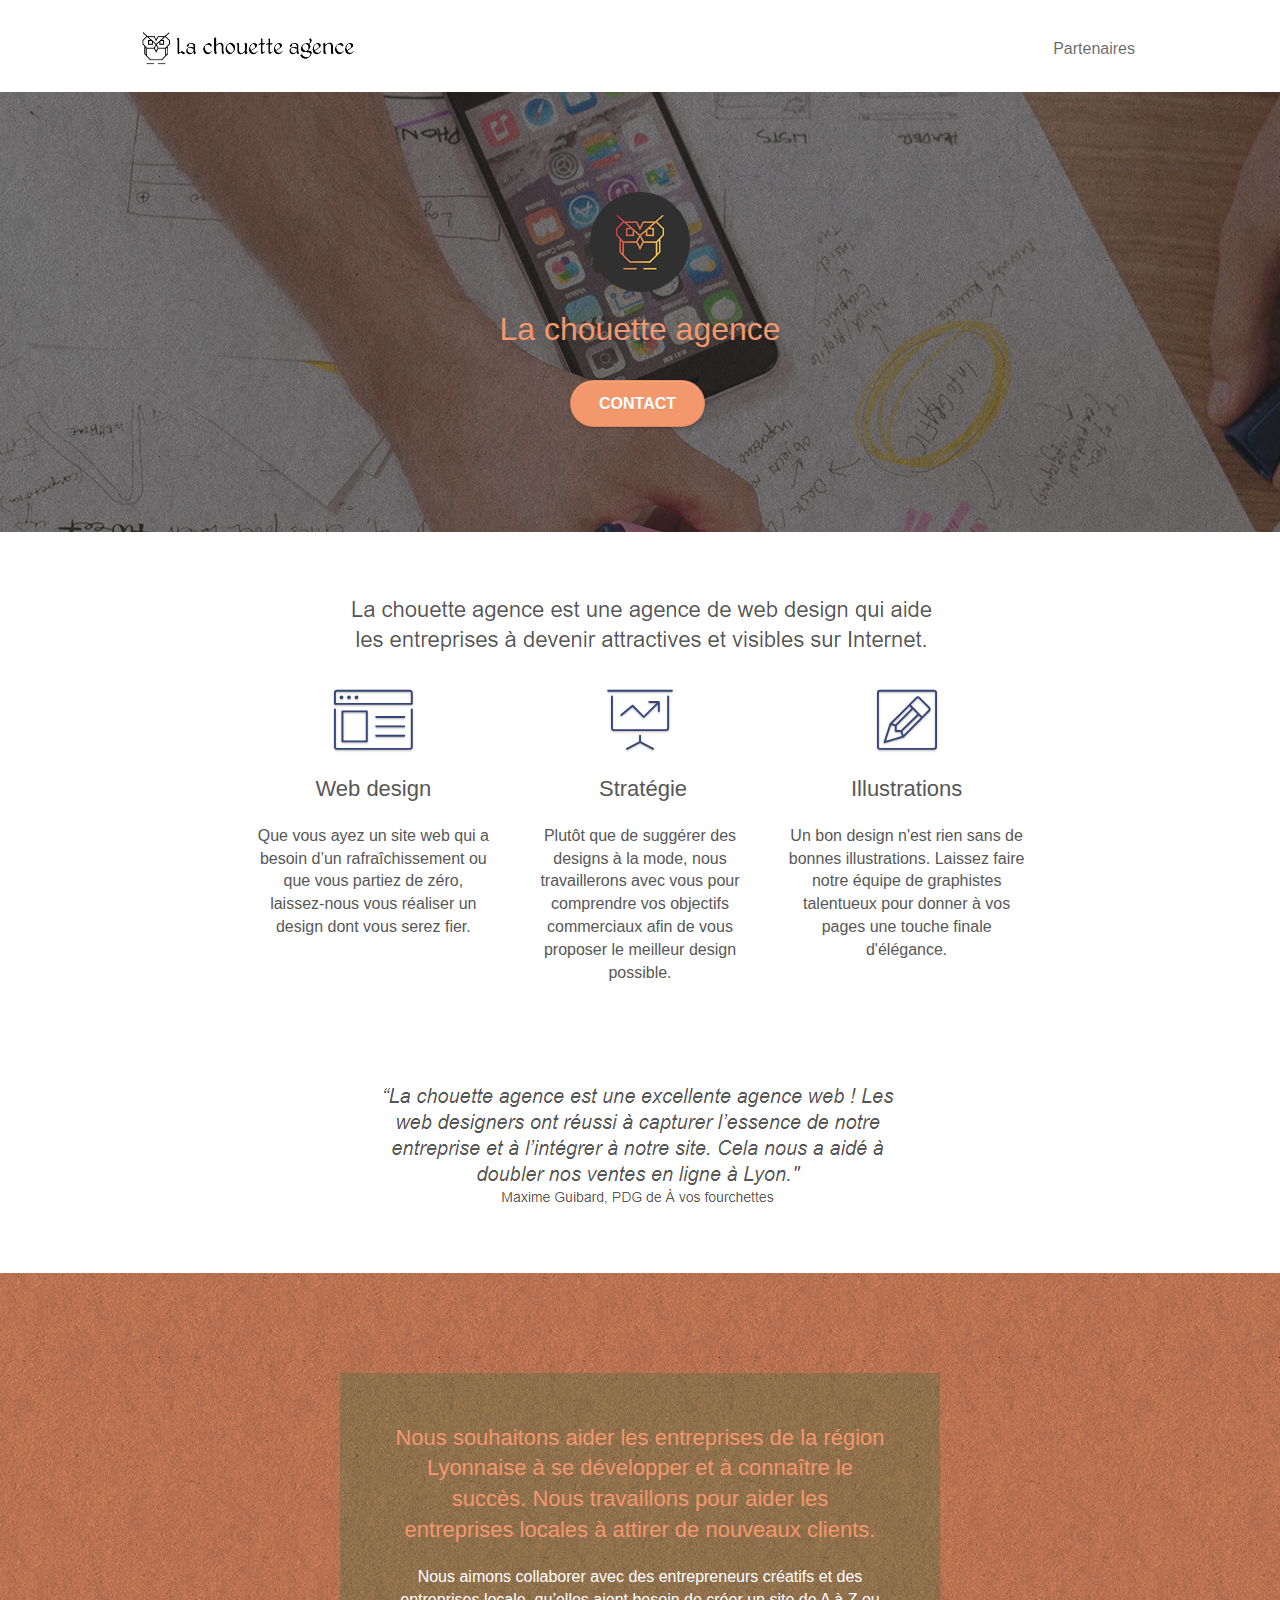
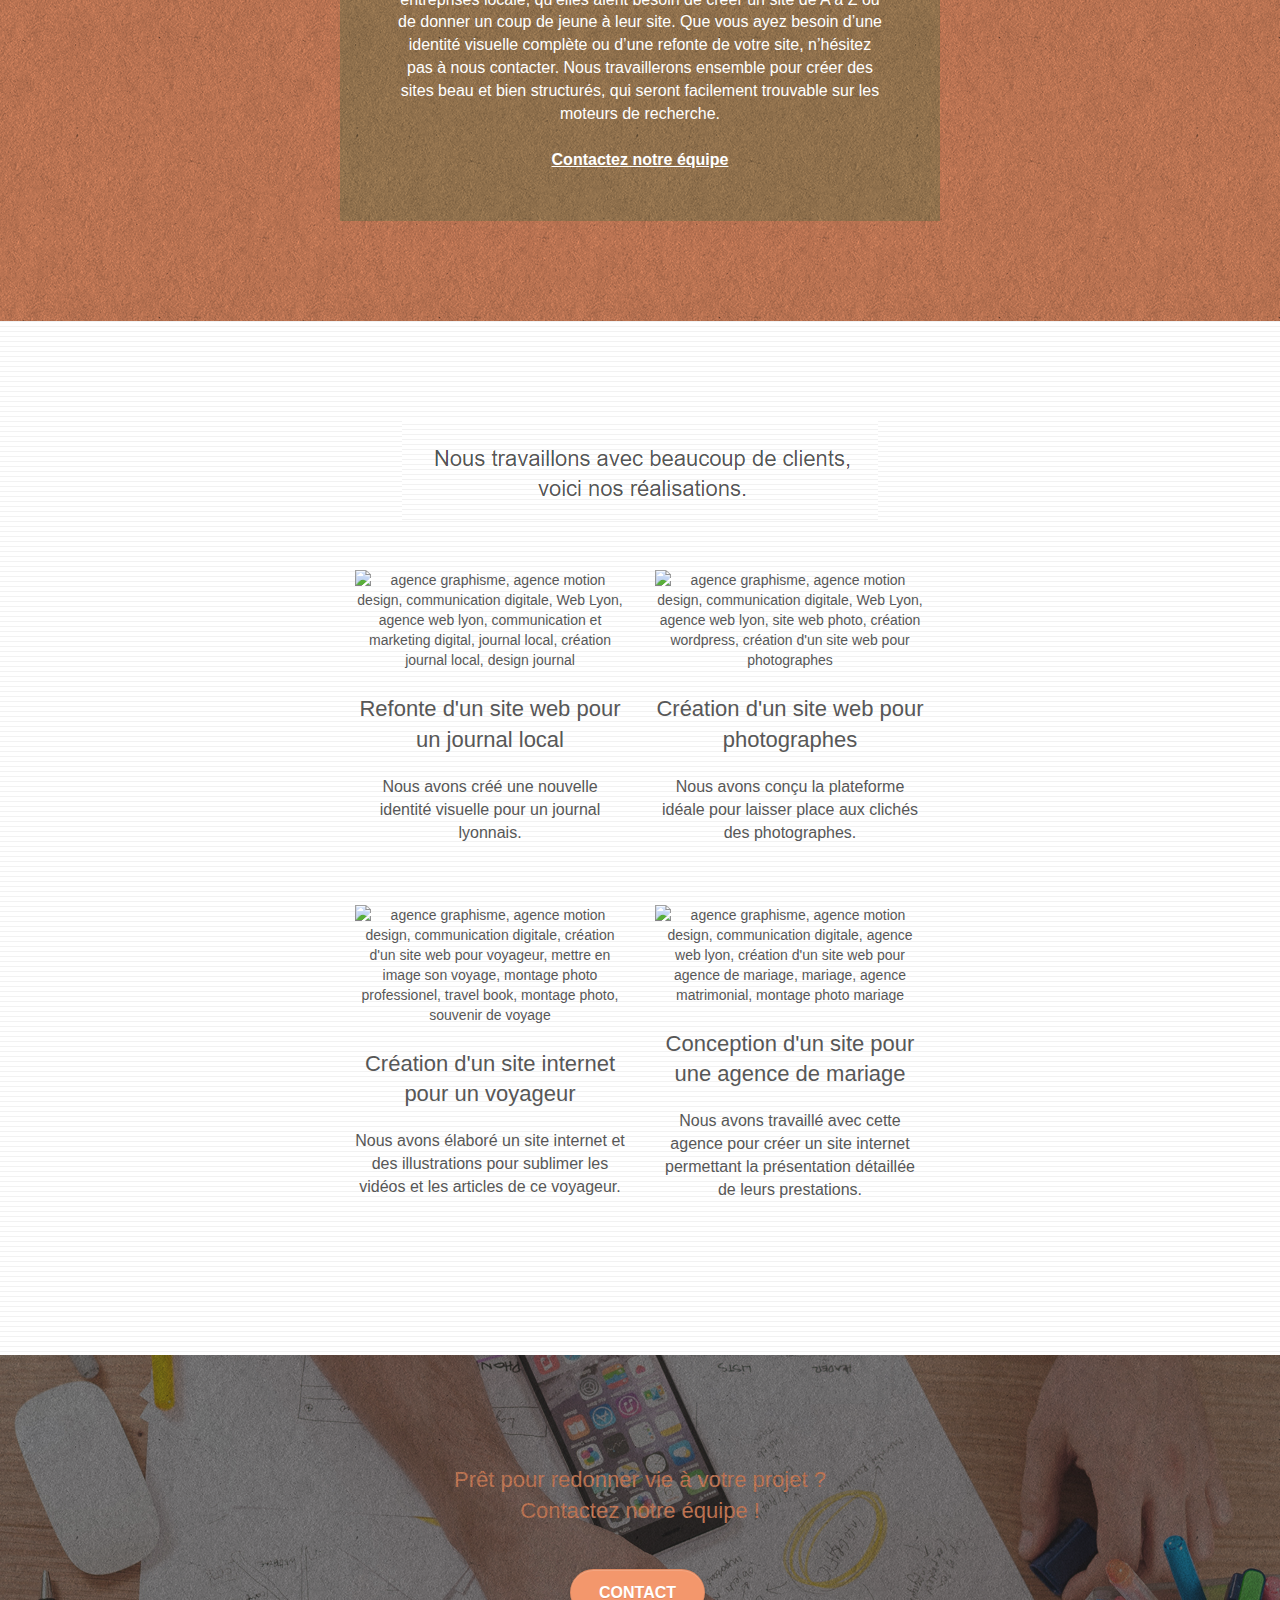
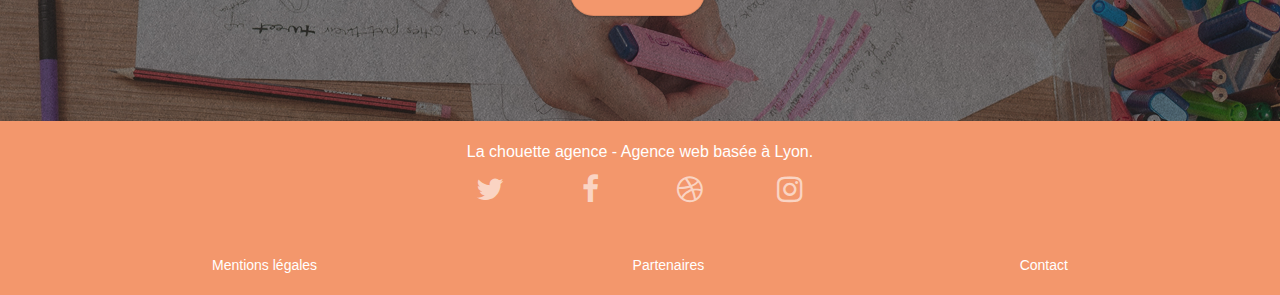
==== commit a520f26d: "2401" ====
--- a/index.html
+++ b/index.html
@@ -83,16 +83,12 @@
 
 					<nav class="navbar row">
 						<div class="navbar-header">
-							<!--S/ <div class="keywords" style="color:#cccccc;font-size:1px;">Agence web à paris, stratégie web,
-							web design, illustrations, design de site web, site web, web, internet, site internet, site
-						</div> -->
+							<!--S/ div ac KW -->
 							<a class="navbar-brand" href="index.html"><img src="img/la-chouette-agence.png"
 									loading="lazy"
 									alt="agence graphisme, agence motion design, Communication digitale, Web Lyon, agence web lyon, développeur web lyon, communication et marketing digital"
 									height="40" /></a>
-							<!--S/  <div class="keywords" style="color:#cccccc;font-size:1px;">Agence web à paris, stratégie web,
-							web design, illustrations, design de site web, site web, web, internet, site internet, site
-						</div> -->
+							<!--S/ div ac KW -->
 							<button id="nav-toggle" type="button" class="ui-navbar-toggle navbar-toggle"
 								data-toggle="collapse" data-target=".navbar-1">
 								<span class="sr-only">Toggle navigation</span><span class="icon-bar"></span><span
@@ -101,9 +97,9 @@
 						</div>
 						<div class="collapse navbar-collapse navbar-1 special-dropdown-nav">
 							<ul class="site-navigation nav navbar-nav">
-								<!-- <li>
-								<a href="index.html" title="Page d'accueil">Accueil</a> <---- /S Suppression d'Accueil sur la page d'accueil ->
-							</li> -->
+								
+								 <!-- /S Suppression d'Accueil sur la page d'accueil -->
+							
 								<li>
 									<a href="partenaires.html">Partenaires</a> <!-- M/ Ajout Partenaires-->
 								</li>
@@ -160,8 +156,7 @@
 								Web design
 							</h2>
 							<p class="text-center ">
-								Que vous ayez un site web qui a besoin d&rsquo;un rafraîchissement ou que vous partiez
-								de
+								Que vous ayez un site web qui a besoin d&rsquo;un rafraîchissement ou que vous partiez de
 								zéro, laissez-nous vous réaliser un design dont vous serez fier.
 							</p>
 						</div>
@@ -247,9 +242,9 @@
 					</div>
 					<div class="row tight-width-whitespace portfolio-row">
 						<div class="col-sm-6">
-							<a href="#" data-lightbox="img/1.jpg" data-gallery-id="gallery-1"
+							<a href="#" data-lightbox="img/1_OK.jpg" data-gallery-id="gallery-1"
 								data-caption="Refonte d'un site web pour un journal local" data-frame="snapshot-lb"><img
-									src="img/1.jpg"
+									src="img/1_OK.jpg"
 									alt="agence graphisme, agence motion design, communication digitale, Web Lyon, agence web lyon, communication et marketing digital, journal local, création journal local, design journal"
 									class="img-responsive portfolio-thumb" loading="lazy" /></a>
 							<h2 class="mg-md text-center">
@@ -261,9 +256,9 @@
 							</p>
 						</div>
 						<div class="col-sm-6">
-							<a href="#" data-lightbox="img/2.jpg" data-gallery-id="gallery-1"
+							<a href="#" data-lightbox="img/2_OK.jpg" data-gallery-id="gallery-1"
 								data-caption="Création d'un site web pour photographes" data-frame="snapshot-lb"><img
-									src="img/2.jpg" class="img-responsive portfolio-thumb"
+									src="img/2_OK.jpg" class="img-responsive portfolio-thumb"
 									alt="agence graphisme, agence motion design, communication digitale, Web Lyon, agence web lyon, site web photo, création wordpress, création d'un site web pour photographes"
 									loading="lazy" /></a>
 							<h2 class="mg-md text-center">
@@ -277,9 +272,9 @@
 					</div>
 					<div class="row tight-width-whitespace portfolio-row">
 						<div class="col-sm-6">
-							<a href="#" data-lightbox="img/3.bmp" data-gallery-id="gallery-1"
+							<a href="#" data-lightbox="img/3_OK.jpg" data-gallery-id="gallery-1"
 								data-caption="Création d'un site internet pour un voyageur"
-								data-frame="snapshot-lb"><img src="img/3.bmp" class="img-responsive portfolio-thumb"
+								data-frame="snapshot-lb"><img src="img/3_OK.jpg" class="img-responsive portfolio-thumb"
 									alt="agence graphisme, agence motion design, communication digitale, création d'un site web pour voyageur, mettre en image son voyage, montage photo professionel, travel book, montage photo, souvenir de voyage"
 									loading="lazy" /></a>
 							<h2 class="mg-md text-center">
@@ -292,9 +287,9 @@
 							</p>
 						</div>
 						<div class="col-sm-6">
-							<a href="#" data-lightbox="img/4.bmp" data-gallery-id="gallery-1"
+							<a href="#" data-lightbox="img/4_OK.jpg" data-gallery-id="gallery-1"
 								data-caption="Conception d'un site pour une agence de mariage"
-								data-frame="snapshot-lb"><img src="img/4.bmp" class="img-responsive portfolio-thumb"
+								data-frame="snapshot-lb"><img src="img/4_OK.jpg" class="img-responsive portfolio-thumb"
 									alt="agence graphisme, agence motion design, communication digitale, agence web lyon, création d'un site web pour agence de mariage, mariage, agence matrimonial, montage photo mariage"
 									loading="lazy" /></a>
 							<h2 class="mg-md text-center">
@@ -371,51 +366,11 @@
 												class="fa fa-instagram icon-md"></span></a>
 									</div> <!-- Ajouter lien page du réseau social -->
 								</div>
-								<!-- <div class="keywords" style="color:#F3976C;">Agence web à paris, stratégie web, web
-									design,
-									illustrations, design de site web, site web, web, internet, site internet, site
-								</div> -->
+								<!-- S/ Div ac KW inutile -->
+
 							</div>
 							<!-- /AM inserez les partenaire dans la page partenaires-->
-							<!-- <div class="row">
-							<div class="col-sm-4">
-								Partenaires
-								<ul>
-									<li><a href="voiture.com">voiture.com</a></li>
-									<li><a href="pizza.com">pizza.com</a></li>
-									<li><a href="matoiture.com">matoiture.com</a></li>
-									<li><a href="immobilierseo.com">immobilierseo.com</a></li>
-								</ul>
-							</div>
-							<div class="col-sm-4">
-								Annuaires liste 1
-								<ul>
-									<li><a href="annuaireagence.com">annuaireagence.com</a></li>
-									<li><a href="annuaireseo.com">annuaireseo.com</a></li>
-									<li><a href="annuairemarketing.com">annuairemarketing.com</a></li>
-									<li><a href="123seoture.com">123seo.com</a></li>
-									<li><a href="123site.com">123site.com</a></li>
-									<li><a href="annuairewordpress.com">annuairewordpress.com</a></li>
-									<li><a href="listeagence.com">listeagence.com</a></li>
-									<li><a href="meilleuresagencesparis.com">meilleuresagencesparis.com</a></li>
-									<li><a href="listeseo.com">listeseo.com</a></li>
-								</ul>
-							</div>
-							<div class="col-sm-4">
-								Annuaires liste 2
-								<ul>
-									<li><a href="betterseo.com">betterseo.com</a></li>
-									<li><a href="ameliorerseo.com">ameliorerseo.com</a></li>
-									<li><a href="seojuicelien.com">seojuicelien.com</a></li>
-									<li><a href="meilleursliens.com">meilleursliens.com</a></li>
-									<li><a href="liensagogo.com">liensagogo.com</a></li>
-									<li><a href="backlink.com">backlink.com</a></li>
-									<li><a href="linkjuiceannuaire.com">linkjuiceannuaire.com</a></li>
-									<li><a href="remontersurgoogle.com">remontersurgoogle.com</a></li>
-									<li><a href="vraiseofiable.com">vraiseofiable.com</a></li>
-								</ul>
-							</div>
-						</div> -->
+
 
 							<!-- M/ Ajout liste en bas du footer -->
 							<div class="footerList">
--- a/style_2.css
+++ b/style_2.css
@@ -677,7 +677,7 @@
 }
 
 p {
-    font-size: 11px;
+    font-size: 16px;
 }
 
 .tight-width-whitespace {
@@ -1044,10 +1044,25 @@
 .footerList{
     display: flex;
     justify-content: space-around;
+    margin-top: 50px;
 }
 .txt{
     color: #fff;
 }
  /* a {
      text-decoration: none;
- } */+ } */
+
+ .col-sm-4 {
+     color:#F3976C;
+     font-family: fantasy;
+     font-size: 1.5em;
+ }
+ .col-sm-5 {
+     color: #2c1705;
+     font-family: Georgia, 'Times New Roman', Times, serif;
+ }
+ul {
+    list-style: circle;
+ }
+
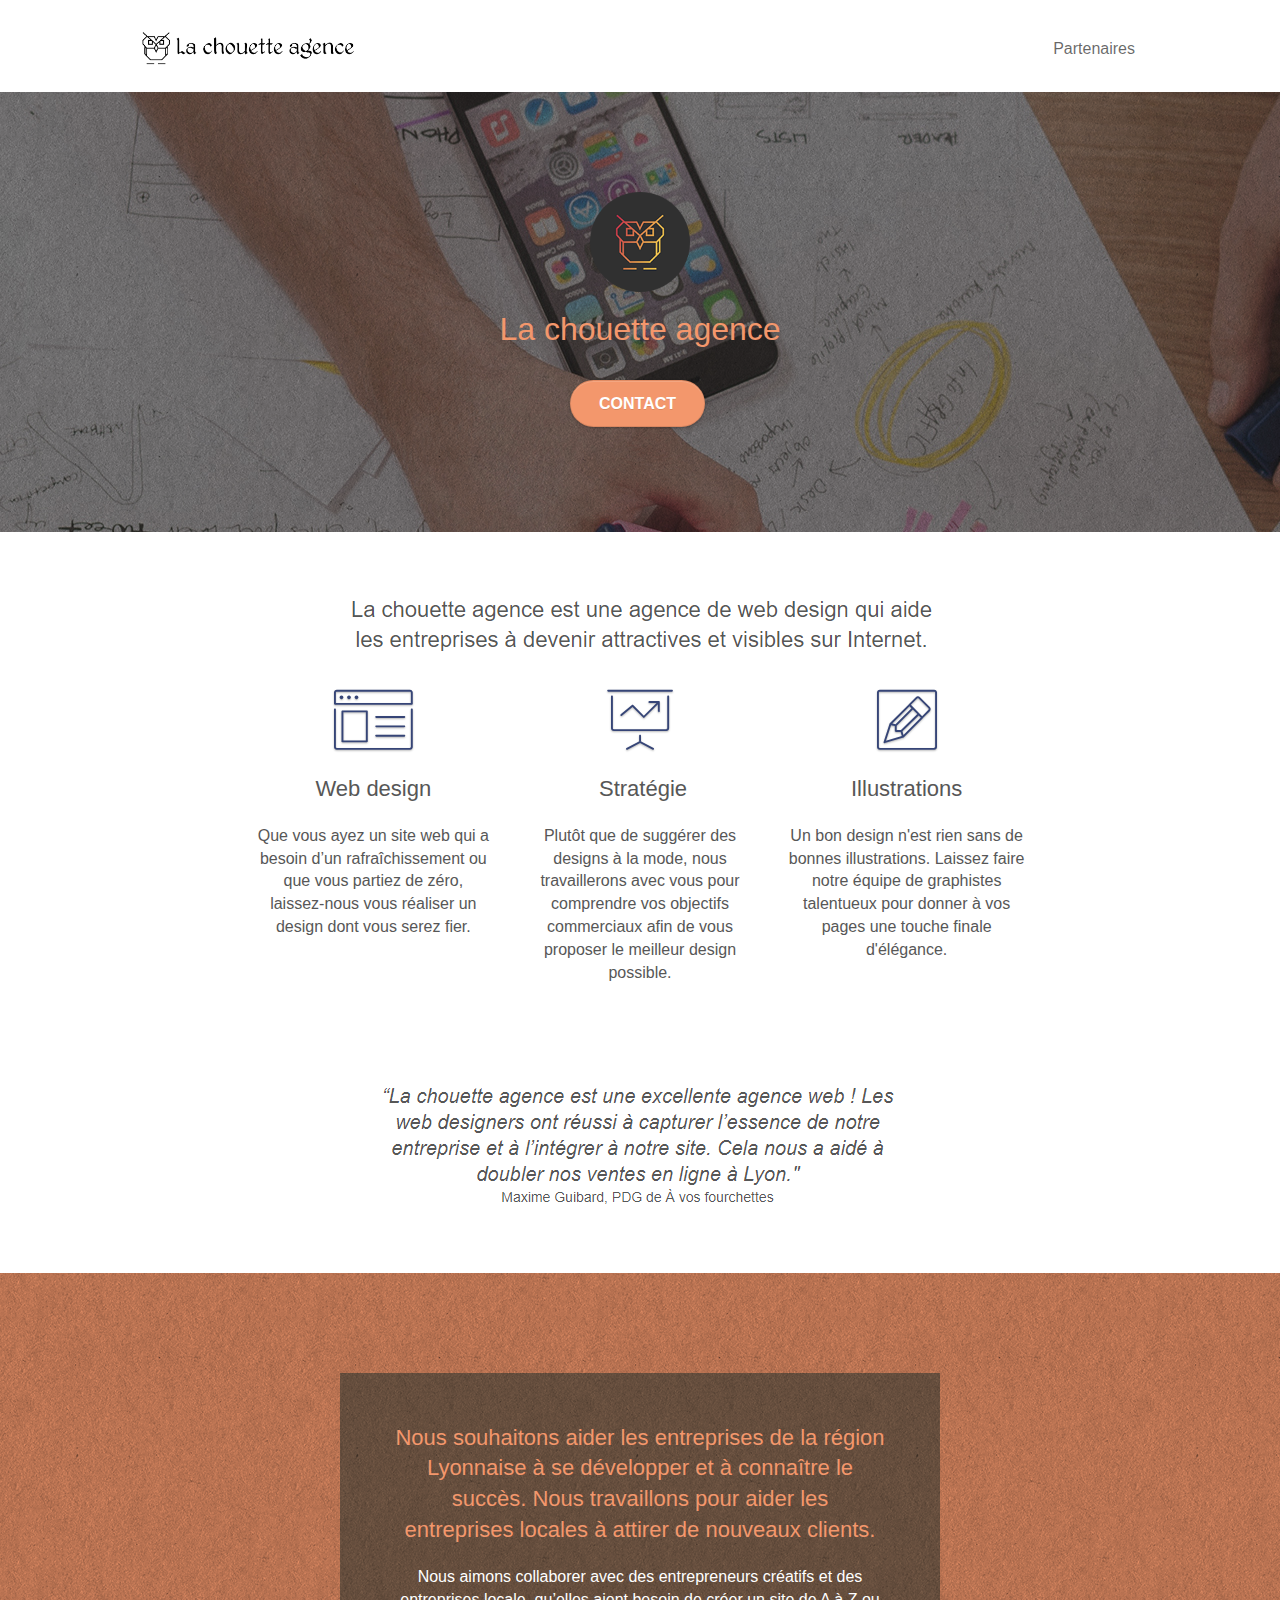
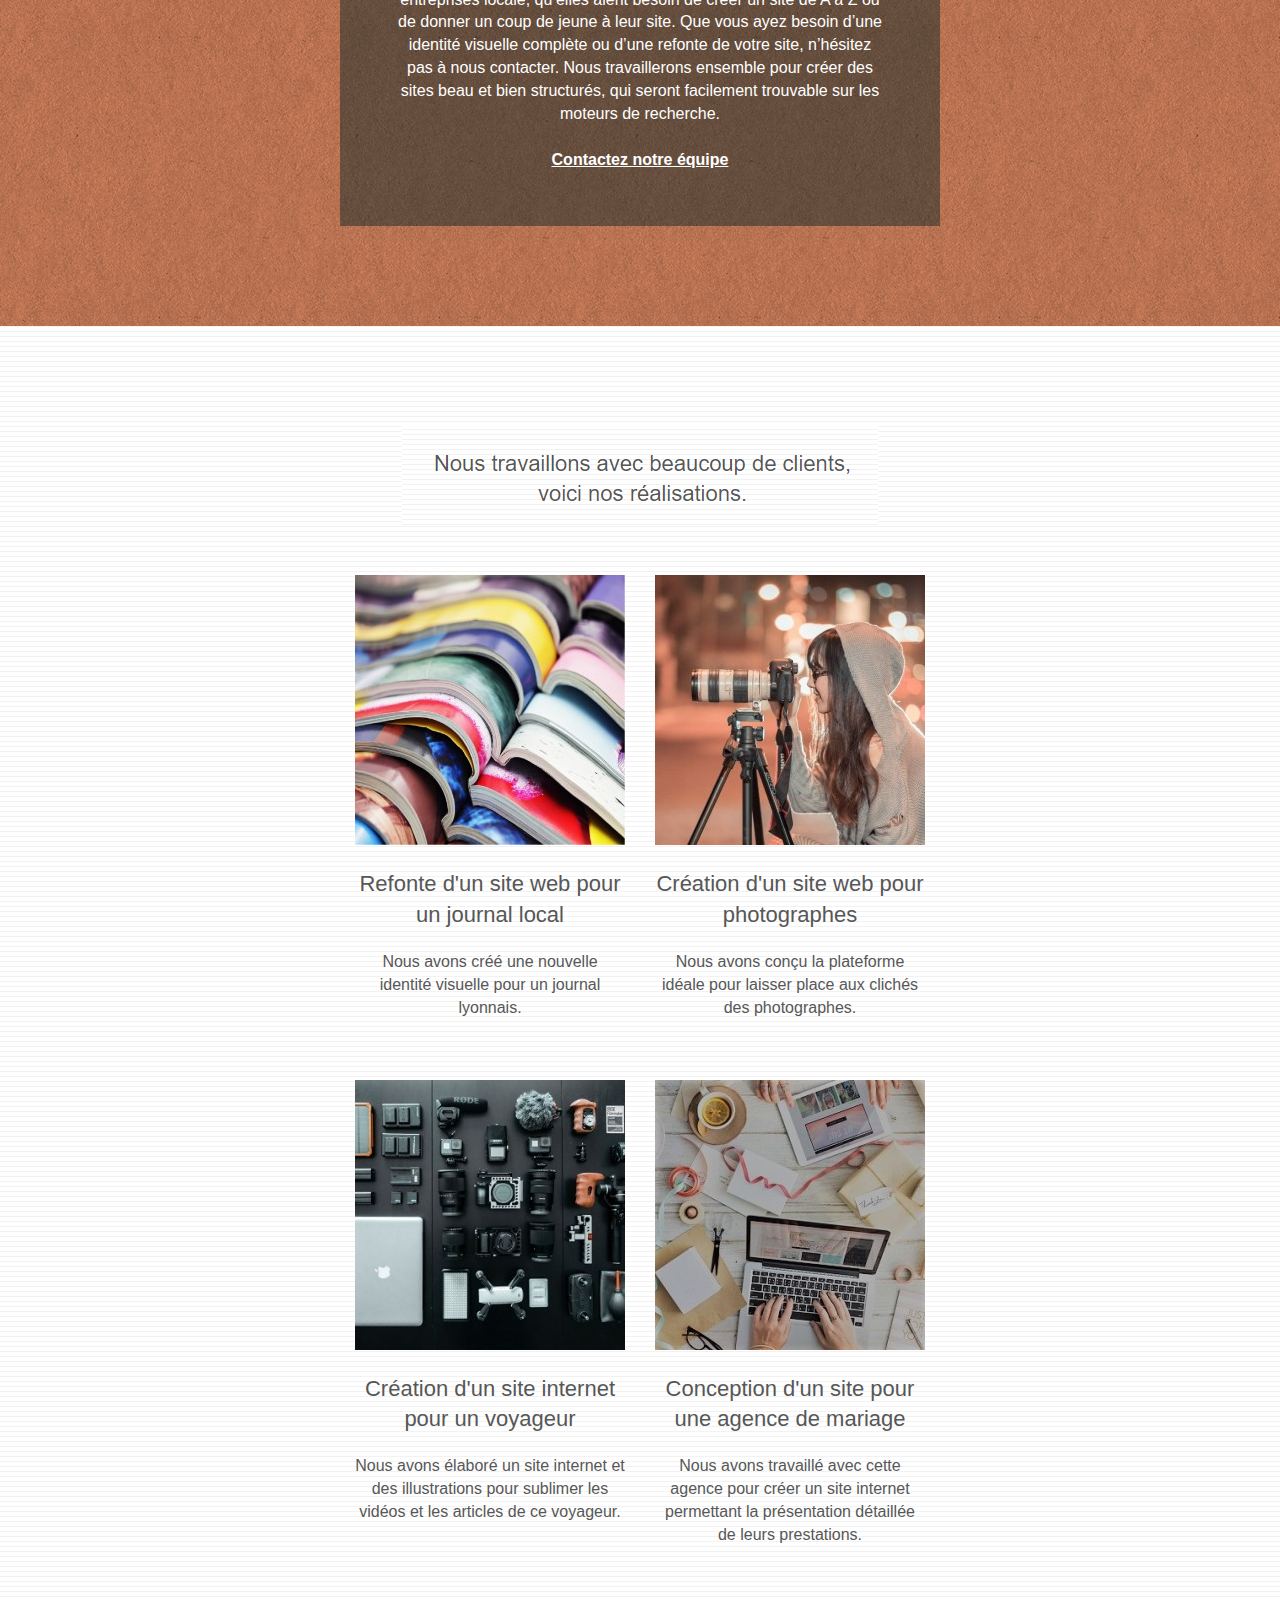
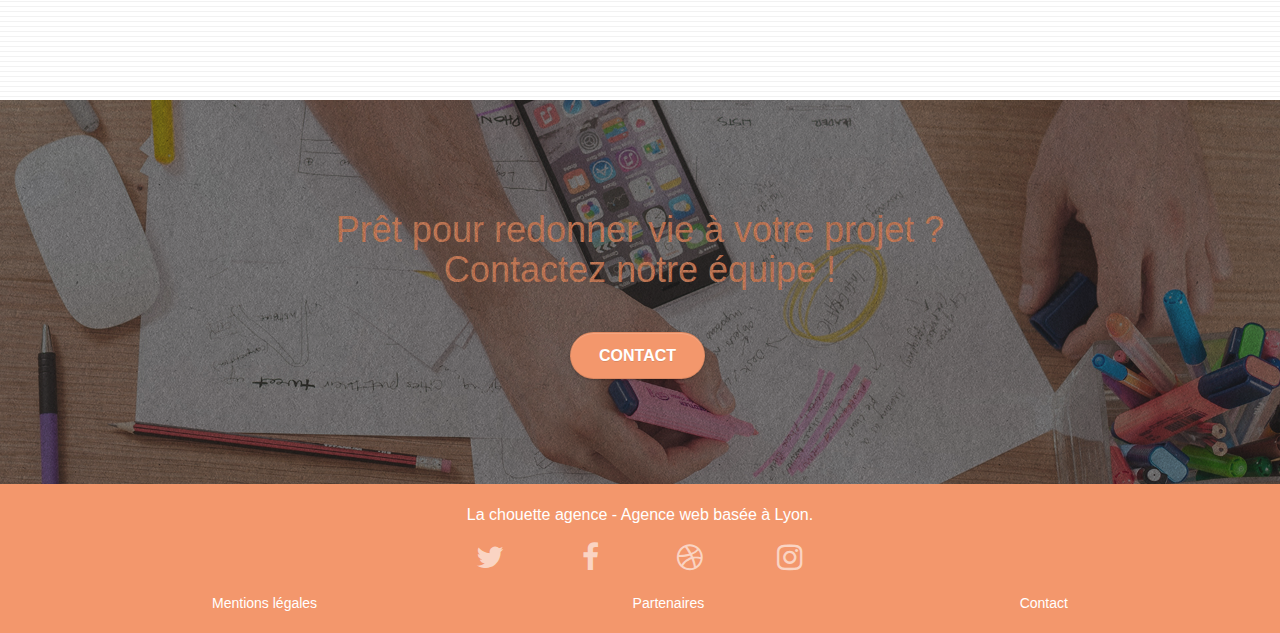
==== commit 3b9aa632: "2601" ====
--- a/index.html
+++ b/index.html
@@ -310,9 +310,9 @@
 			<div class="bloc bgc-dark-slate-blue bg-banniere d-bloc bloc-bg-texture texture-paper" id="bloc-5-cta">
 				<div class="container bloc-lg">
 					<div class="row">
-						<h2 class="mg-md text-center tc-white">
+						<h1 class="mg-md text-center tc-white">
 							Prêt pour redonner vie à votre projet ?<br>Contactez notre équipe !
-						</h2>
+						</h1>
 						<div class="col-sm-12 text-center">
 							<a href="contact.html"
 								class="btn btn-atomic-tangerine btn-clean btn-rd btn-lg cta-hero">Contact</a>
--- a/style_2.css
+++ b/style_2.css
@@ -1,3 +1,6 @@
+html {
+    scroll-behavior: smooth;
+}
 body {
     margin: 0;
     padding: 0;
@@ -93,6 +96,7 @@
 .texture-paper::before {
     background: url("img/texture-paper.png");
     background-size: 280px 280px;
+    /* background-color: rgba(161, 14, 14, 0.001); */
 }
 
 .b-parallax {
@@ -737,6 +741,7 @@
 
 .white {
     color: #FFFFFF!important;
+    margin-bottom: 15px;
 }
 
 .portfolio-thumb {
@@ -753,7 +758,7 @@
 }
 
 .black-background {
-    background-color: rgba(165, 147, 99, 0.7);
+    background-color: rgba(87, 82, 70, 0.7);
     padding: 40px 40px 40px 40px;
 }
 
@@ -1044,7 +1049,7 @@
 .footerList{
     display: flex;
     justify-content: space-around;
-    margin-top: 50px;
+    margin-top: 20px;
 }
 .txt{
     color: #fff;
@@ -1065,4 +1070,9 @@
 ul {
     list-style: circle;
  }
-
+.legal {
+    margin-left: 50px;
+    margin-right: 50px;
+    padding-bottom: 50px;
+    padding-top: 50px;
+}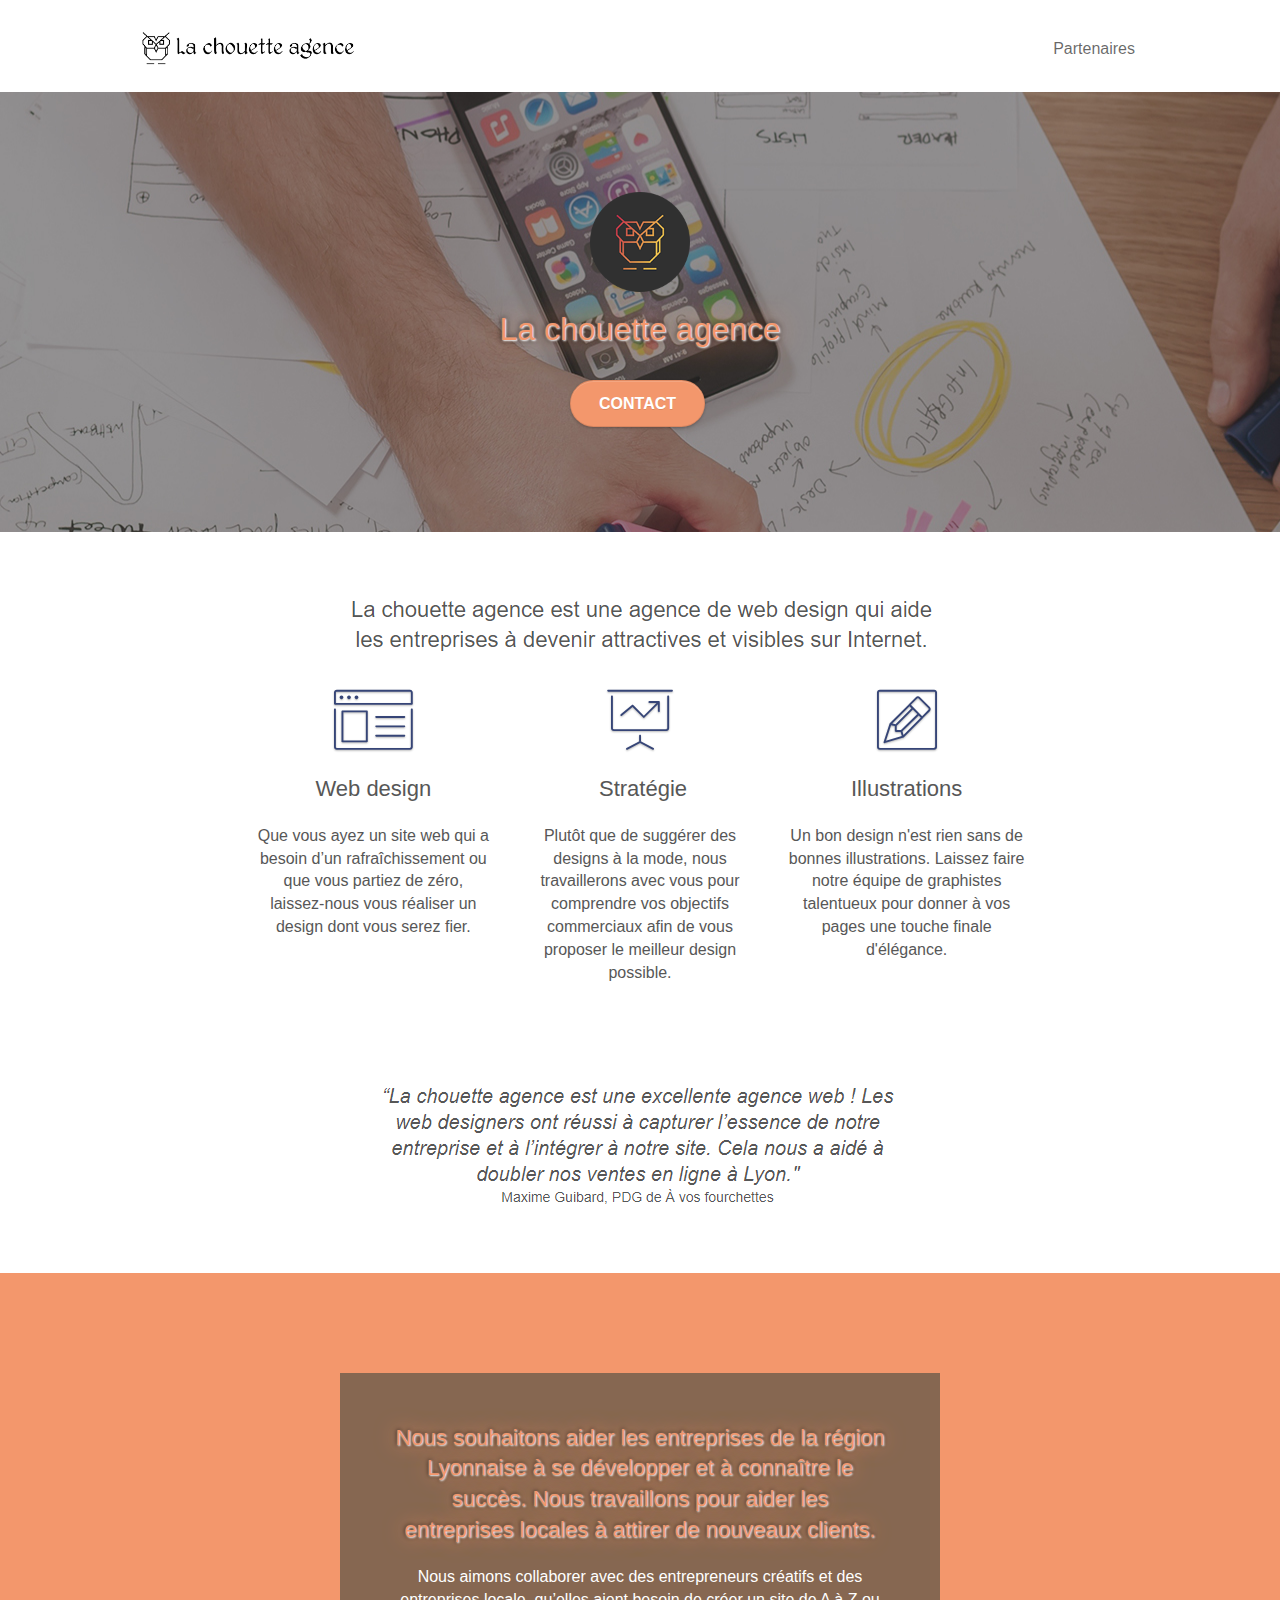
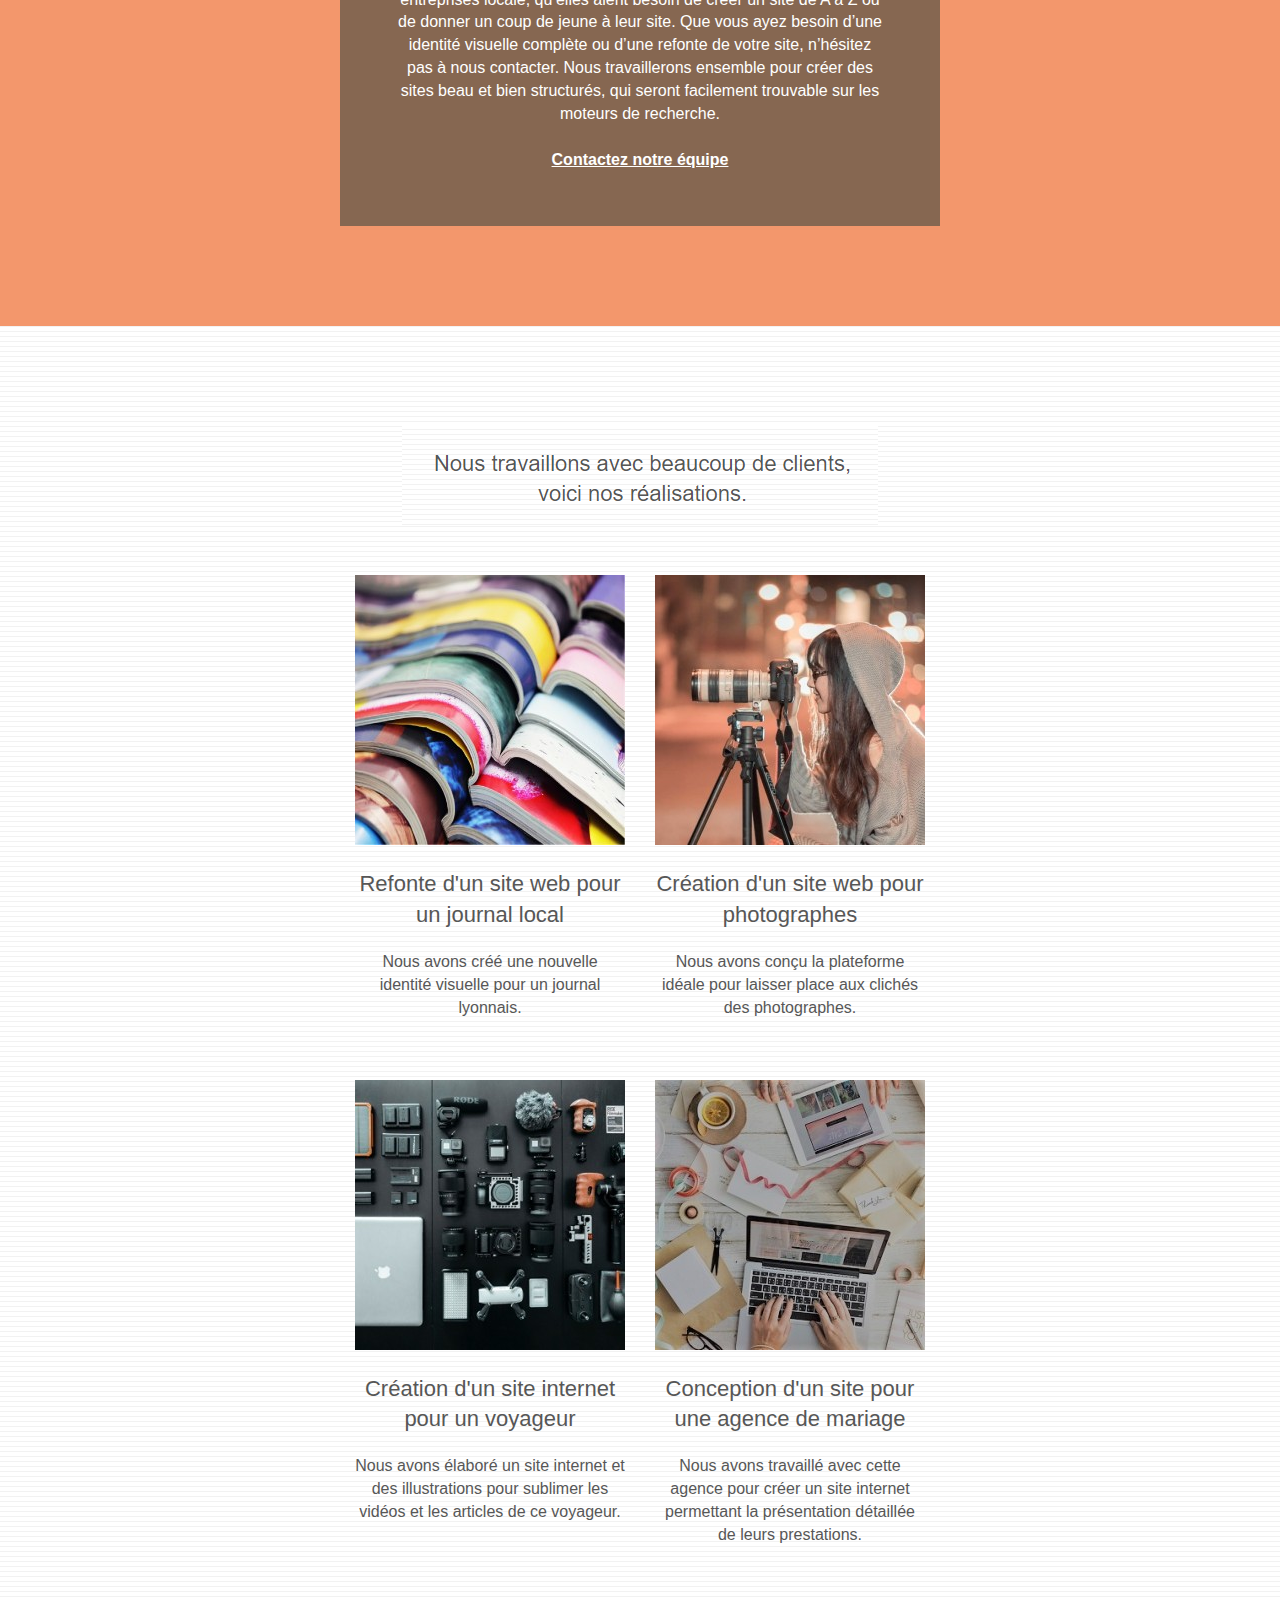
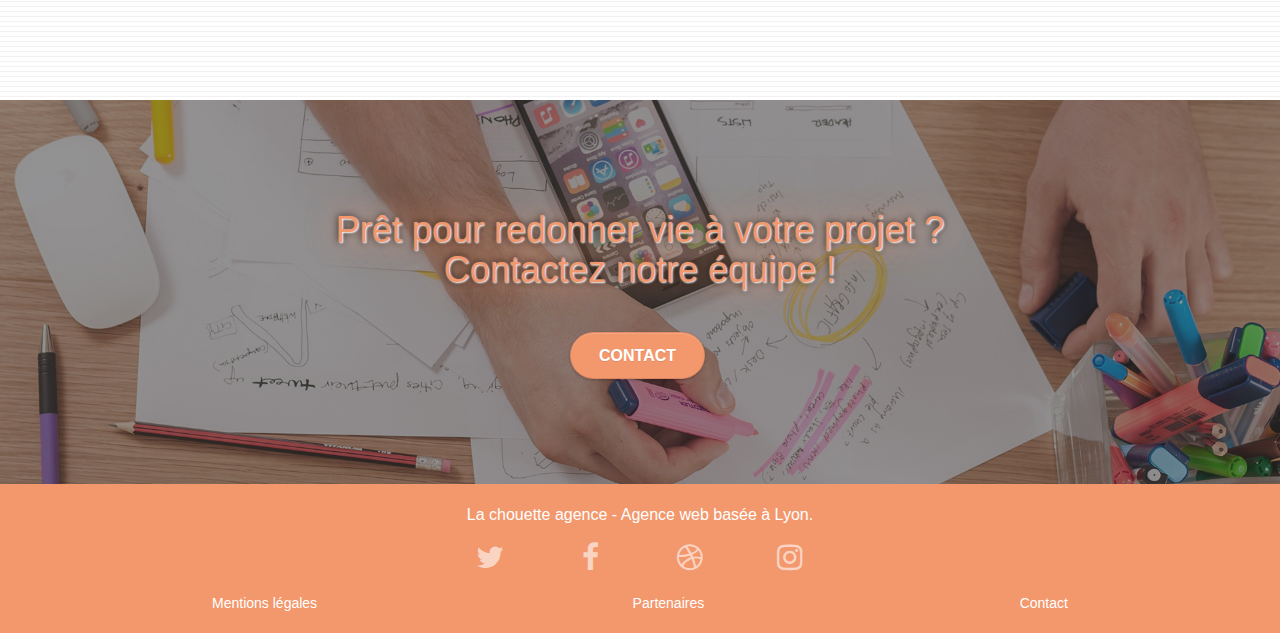
==== commit 14dbefe4: "2601_5" ====
--- a/index.html
+++ b/index.html
@@ -26,11 +26,11 @@
 	<link rel="canonical" href="http://sitedelachouette.com">
 	<!-- M/ Ajout balise canonical pour bien redirigé les liens et etre prêt à en recevoir plus lors d'ajout de futurs liens/pages/devises...  -->
 
-	<link rel="shortcut icon" type="image/png" href="favicon.jpg" loading="lazy">
+	<link rel="shortcut icon" type="image/png" href="favicon.jpg">
 	<!-- M/ Ajout loading lazy -->
 
-	<link rel="stylesheet" type="text/css" href="./css/bootstrap.css">
-	<link rel="stylesheet" type="text/css" href="style_2.css">
+	<link rel="stylesheet" type="text/css" href="./css/bootstrap_min.css">
+	<link rel="stylesheet" type="text/css" href="style_min.css">
 	<link rel="stylesheet" type="text/css" href="./css/font-awesome.css">
 	<link rel="stylesheet" type="text/css" href="./css/et-line.css">
 
@@ -48,7 +48,7 @@
 	<meta property="og:title" content="La Chouette Agence" />
 	<meta property="og:url" content="http://wwww.githubpageMF.com" />
 	<!--A modifier plus tard-->
-	<meta property="og:image" content="img/4.jpg" loading="lazy" />
+	<meta property="og:image" content="img/4.jpg"/>
 	<meta property="og:description"
 		content="La chouette agence est une société de webdesign basé à Lyon, qui aide les entreprises à devenir attractives et visible sur internet" />
 	<meta property="og:site_name" content="La Chouette Agence" />
@@ -63,7 +63,7 @@
 	<meta name="twitter:title" content="La chouette agence - Websdesign à Lyon" />
 	<meta name="twitter:description"
 		content="La chouette agence est une société de webdesign basé à Lyon, qui aide les entreprises à devenir attractives et visible sur internet" />
-	<meta name="twitter:image" content="img/4.jpg" loading="lazy" />
+	<meta name="twitter:image" content="img/4.jpg"/>
 
 	<!-- Analytics -->
 	<!-- laisser en état -->
@@ -199,7 +199,7 @@
 			<!-- bloc-2-services END -->
 
 			<!-- bloc-3-what-i-do -->
-			<div class="bloc tc-white bgc-atomic-tangerine bg-presentation d-bloc bloc-bg-texture texture-paper b-parallax"
+			<div class="bloc bgc-atomic-tangerine bg-presentation d-bloc bloc-bg-texture texture-paper b-parallax"
 				id="bloc-3-what-i-do">
 				<div class="container bloc-lg">
 					<div class="row tight-width-whitespace black-background">
@@ -378,7 +378,7 @@
 								&nbsp;
 								<a href="partenaires.html"><span class="txt">Partenaires</span></a> &nbsp; &nbsp; &nbsp;
 								&nbsp;
-								<a href="contact"><span class="txt">Contact</span></a>
+								<a href="contact.html"><span class="txt">Contact</span></a>
 							</div>
 						</div>
 					</div>
--- a/style_min.css
+++ b/style_min.css
@@ -0,0 +1 @@
+html{scroll-behavior:smooth}body{margin:0;padding:0;background:#fff;overflow-x:hidden;-webkit-font-smoothing:antialiased;-moz-osx-font-smoothing:grayscale}a,button{transition:all .3s ease-in-out;outline:0!important}a:hover{text-decoration:none;cursor:pointer}#page-loading-blocs-notifaction{position:fixed;top:0;bottom:0;width:100%;z-index:100000;background:#fff url(img/pageload-spinner.gif) no-repeat center center}.bloc{width:100%;clear:both;background:50% 50% no-repeat;padding:0 50px;-webkit-background-size:cover;-moz-background-size:cover;-o-background-size:cover;background-size:cover;position:relative}.bloc .container{padding-left:0;padding-right:0}.bloc-lg{padding:100px 50px}.bloc-md{padding:50px}.bloc-sm{padding:20px 50px}.bg-b-edge,.bg-bl-edge,.bg-br-edge,.bg-center,.bg-l-edge,.bg-r-edge,.bg-repeat,.bg-t-edge,.bg-tl-edge,.bg-tr-edge{-webkit-background-size:auto!important;-moz-background-size:auto!important;-o-background-size:auto!important;background-size:auto!important}.bg-repeat{background:repeat}.bg-t-edge{background:top no-repeat}.bloc-bg-texture::before{content:"";background-size:2px 2px;top:0;bottom:0;left:0;right:0}.texture-paper::before{background:url(img/texture-paper.png);background-size:280px 280px}.b-parallax{background-attachment:fixed}.d-bloc{color:rgba(255,255,255,.7)}.d-bloc button:hover{color:rgba(255,255,255,.9)}.d-bloc .icon-round,.d-bloc .icon-rounded,.d-bloc .icon-semi-rounded-a,.d-bloc .icon-semi-rounded-b,.d-bloc .icon-square{border-color:rgba(255,255,255,.9)}.d-bloc .divider-h span{border-color:rgba(255,255,255,.2)}.d-bloc .a-btn,.d-bloc .navbar a,.d-bloc .navbar-brand,.d-bloc a .icon-lg,.d-bloc a .icon-md,.d-bloc a .icon-sm,.d-bloc a .icon-xl,.d-bloc h1 a,.d-bloc h2 a,.d-bloc h3 a,.d-bloc h4 a,.d-bloc h5 a,.d-bloc h6 a,.d-bloc p a{color:rgba(255,255,255,.6)}.d-bloc .a-btn:hover,.d-bloc .navbar a:hover,.d-bloc .navbar-brand:hover,.d-bloc a:hover .icon-lg,.d-bloc a:hover .icon-md,.d-bloc a:hover .icon-sm,.d-bloc a:hover .icon-xl,.d-bloc h1 a:hover,.d-bloc h2 a:hover,.d-bloc h3 a:hover,.d-bloc h4 a:hover,.d-bloc h5 a:hover,.d-bloc h6 a:hover,.d-bloc p a:hover{color:#fff}.d-bloc .navbar-toggle .icon-bar{background:#fff}.d-bloc .btn-wire,.d-bloc .btn-wire:hover{color:#fff;border-color:#fff}.d-bloc .panel{color:rgba(0,0,0,.5)}.d-bloc .panel button:hover{color:rgba(0,0,0,.7)}.d-bloc .panel icon{border-color:rgba(0,0,0,.7)}.d-bloc .panel .divider-h span{border-color:rgba(0,0,0,.1)}.d-bloc .panel .a-btn{color:rgba(0,0,0,.6)}.d-bloc .panel .a-btn:hover{color:#000}.d-bloc .panel .btn-wire,.d-bloc .panel .btn-wire:hover{color:rgba(0,0,0,.7);border-color:rgba(0,0,0,.3)}.d-bloc .panel,.l-bloc{color:rgba(0,0,0,.5)}.d-bloc .panel button:hover,.l-bloc button:hover{color:rgba(0,0,0,.7)}.l-bloc .icon-round,.l-bloc .icon-rounded,.l-bloc .icon-semi-rounded-a,.l-bloc .icon-semi-rounded-b,.l-bloc .icon-square{border-color:rgba(0,0,0,.7)}.d-bloc .panel .divider-h span,.l-bloc .divider-h span{border-color:rgba(0,0,0,.1)}.d-bloc .panel .a-btn,.l-bloc .a-btn,.l-bloc .navbar a,.l-bloc .navbar-brand,.l-bloc a .icon-lg,.l-bloc a .icon-md,.l-bloc a .icon-sm,.l-bloc a .icon-xl,.l-bloc h1 a,.l-bloc h2 a,.l-bloc h3 a,.l-bloc h4 a,.l-bloc h5 a,.l-bloc h6 a,.l-bloc p a{color:rgba(0,0,0,.6)}.d-bloc .panel .a-btn:hover,.l-bloc .a-btn:hover,.l-bloc .navbar a:hover,.l-bloc .navbar-brand:hover,.l-bloc a:hover .icon-lg,.l-bloc a:hover .icon-md,.l-bloc a:hover .icon-sm,.l-bloc a:hover .icon-xl,.l-bloc h1 a:hover,.l-bloc h2 a:hover,.l-bloc h3 a:hover,.l-bloc h4 a:hover,.l-bloc h5 a:hover,.l-bloc h6 a:hover,.l-bloc p a:hover{color:#000}.l-bloc .navbar-toggle .icon-bar{color:rgba(0,0,0,.6)}.d-bloc .panel .btn-wire,.d-bloc .panel .btn-wire:hover,.l-bloc .btn-wire,.l-bloc .btn-wire:hover{color:rgba(0,0,0,.7);border-color:rgba(0,0,0,.3)}.voffset{margin-top:30px}.voffset-lg{margin-top:80px}.row-no-gutters{margin-right:0;margin-left:0}.row.row-no-gutters>[class*=" col-"],.row.row-no-gutters>[class^=col-]{padding-right:0;padding-left:0}#bloc-1-hero h1{font-size:32px}.navbar{margin-bottom:0;z-index:1}.navbar-brand{height:auto;padding:3px 15px;font-size:25px;font-weight:400;font-weight:600;line-height:44px}.navbar-brand img{max-height:200px;margin:0 5px 0 0;display:inline}.navbar-brand img[src$=svg]{min-width:100px}.nav-center .navbar-brand img{margin:0}.navbar .nav{padding-top:2px;margin-right:-16px;float:right;z-index:1}.nav>li{float:left;margin-top:4px;font-size:16px}.navbar-nav .open .dropdown-menu>li>a{text-align:inherit}.nav>li a:focus,.nav>li a:hover{background:0 0}.navbar-toggle{margin:10px 10px 0 0;border:0}.navbar-toggle:hover{background:0 0!important}.navbar-toggle .icon-bar{background-color:rgba(0,0,0,.5);width:26px}.nav-invert .navbar .nav{float:left}.nav-invert .navbar-brand,.nav-invert .navbar-header{float:right;position:relative;z-index:2}@media (min-width:768px){.site-navigation{position:absolute;top:50%;right:20px;transform:translate(0,-50%);-webkit-transform:translateY(-50%)}.nav>li .dropdown-menu a,.nav>li .dropdown-menu a:hover{color:#484848}.nav-invert .site-navigation{left:0;right:0}.nav-center{text-align:center}.nav-center .navbar-header{width:100%}.nav-center .nav>li,.nav-center .navbar-brand,.nav-center .navbar-header{float:none;display:inline-block}.nav-center .site-navigation{position:relative;width:100%;right:0;margin-right:0;margin-top:20px}.nav-center.mini-nav .navbar-toggle{float:none;margin:10px auto 0}}.nav>li>.dropdown a{background:0 0!important;display:block;padding:14px 15px}nav .caret{margin:0 5px}.dropdown-menu .dropdown-menu{top:-8px;left:100%}.dropdown-menu .dropmenu-flow-right{top:100%;left:0;margin-left:-1px;border-top-left-radius:0;border-top-right-radius:0}.dropdown-menu .dropdown span{border:4px solid #000;border-top-color:transparent;border-right-color:transparent;border-bottom-color:transparent;margin:6px -5px 0 0!important;float:right}.mg-md{margin-top:10px;margin-bottom:20px}.mg-lg{margin-top:10px;margin-bottom:40px}.btn{margin:0 5px 5px 0}.btn.pull-right{margin:0 0 5px 5px}.btn-d,.btn-d:focus,.btn-d:hover{color:#fff;background:rgba(0,0,0,.3)}button{outline:0!important}.btn-rd{border-radius:40px}.btn-clean{border:1px solid rgba(0,0,0,.08);border-bottom-color:rgba(0,0,0,.1);text-shadow:0 1px 0 rgba(0,0,1,.1);box-shadow:0 1px 3px rgba(0,0,1,.25),inset 0 1px 0 0 rgba(255,255,255,.15)}.icon-md{font-size:30px!important}.icon-lg{font-size:60px!important}.sm-shadow{text-shadow:0 1px 2px rgba(0,0,0,.3)}.panel-sq,.panel-sq .panel-footer,.panel-sq .panel-heading{border-radius:0}.panel-rd{border-radius:30px}.panel-rd .panel-heading{border-radius:29px 29px 0 0}.panel-rd .panel-footer{border-radius:0 0 29px 29px}.form-control{border-color:rgba(0,0,0,.1);box-shadow:none}.scrollToTop{width:40px;height:40px;position:fixed;bottom:20px;right:20px;opacity:0;z-index:500;transition:all .3s ease-in-out}.scrollToTop span{margin-top:6px}.showScrollTop{font-size:14px;opacity:1}a[data-lightbox]{position:relative;display:block;text-align:center}a[data-lightbox]:hover::before{content:"+";font-family:HelveticaNeue-Light,"Helvetica Neue Light","Helvetica Neue",Helvetica,Arial;font-size:32px;width:50px;height:50px;margin-left:-25px;border-radius:50%;background:rgba(0,0,0,.6);color:#fff;font-weight:100;z-index:1;position:absolute;top:50%;transform:translateY(-50%);-webkit-transform:translateY(-50%)}a[data-lightbox]:hover img{opacity:.6;-webkit-animation-fill-mode:none;animation-fill-mode:none}#lightbox-modal{display:flex;align-items:center}#lightbox-modal .modal-dialog{width:90%;max-width:900px;margin:0 auto 0}#lightbox-modal .modal-dialog img{max-height:90vh;margin:0 auto}.lightbox-caption{padding:20px;color:#fff;background:rgba(0,0,0,.5);position:absolute;left:15px;right:15px;bottom:5px}.close-lightbox{color:#fff;font-size:30px;position:absolute;top:20px;right:20px;z-index:20;background:rgba(0,0,0,.5);border:none;line-height:30px;padding:0 9px 5px;opacity:.3}.close-lightbox:hover,.next-lightbox:hover,.prev-lightbox:hover{opacity:1;color:#fff}.next-lightbox,.prev-lightbox{font-size:20px;color:rgba(255,255,255,.9);background:rgba(0,0,0,.5);transition:all .2s ease-in-out;position:absolute;top:45%;z-index:1;opacity:.4}.next-lightbox{padding:6px 8px 1px 13px;right:25px}.prev-lightbox{padding:6px 13px 1px 10px;left:25px}.snapshot-lb .modal-body{padding-bottom:45px}.snapshot-lb .lightbox-caption{padding:0;color:rgba(0,0,0,.5);background:0 0}.btn,a,h1,h2,h3,h4,h5,h6,label,p{font-family:helvetica;font-weight:400;color:#575757}.container{max-width:1000px}.hero-bloc-text{font-size:38px}.hero-bloc-text-sub{font-size:36px}.statement-bloc-text{line-height:26px;font-style:italic;font-size:20px;text-align:center;font-weight:lighter;max-width:520px;margin:auto auto auto auto}p{font-size:16px}.tight-width-whitespace{max-width:600px;margin:auto auto auto auto}.h1{font-size:20px;font-family:"Open Sans"}.cta-hero{margin-top:22px;color:#fff!important;text-transform:uppercase;padding:12px 28px 12px 28px;font-size:16px;font-weight:700}.social{max-width:400px;margin:auto auto auto auto}h2{font-size:22px;line-height:1.4em}h3{font-size:15px;text-transform:uppercase;font-weight:700;color:#333!important}.med-width-whitespace{max-width:800px;margin:auto auto auto auto;box-shadow:0 0 0 #000}h1{color:#333!important}h4{color:#333!important}.icons{margin-bottom:14px;margin-top:24px}.white{color:#fff!important;margin-bottom:15px}.portfolio-thumb{margin-bottom:24px}.portfolio-row{margin-bottom:44px;margin-top:50px}.avatar{box-shadow:0 4px 9px rgba(0,0,0,.3)}.black-background{background-color:rgba(87,82,70,.7);padding:40px 40px 40px 40px}.bold-link{font-weight:900;text-decoration:underline!important}.bgc-white{background-color:#fff}.bgc-dark-slate-blue{background-color:#364577}.bgc-atomic-tangerine{background-color:#f3976c}.tc-white{color:#f3976c!important;text-shadow:1px 1px 2px #fff,0 0 1em #f3976c,0 0 .2em #000}.btn-atomic-tangerine{background:#f3976c;color:#fff!important}.btn-atomic-tangerine:hover{background:#c27956!important;color:#fff!important}.ltc-white{color:#fff!important}.ltc-white:hover{color:#ccc!important}.ltc-atomic-tangerine{color:#f3976c!important}.ltc-atomic-tangerine:hover{color:#c27956!important}.icon-dark-slate-blue{color:#364577!important;border-color:#364577!important}.bg-dots-bg{background-image:url(img/dots-bg.png)}.bg-lines-h2-bg{background-image:url(img/lines-h2-bg.png)}.bg-banniere{background-image:url(img/la-chouette-agence-banniere.jpg)}.bg-presentation{background-image:url(img/image-de-presentation.jpg)}@media (max-width:1024px){.bloc{padding-left:20px;padding-right:20px}.bloc-tile-2.full-width-bloc .container,.bloc-tile-3.full-width-bloc .container,.bloc-tile-4.full-width-bloc .container,.bloc.full-width-bloc{padding-left:0;padding-right:0}}@media (max-width:992px) and (min-width:768px){.navbar .nav{max-width:80%}.nav-center.navbar .nav{max-width:100%}}@media only screen and (min-width:768px) and (max-width:1024px) and (orientation:landscape){.b-parallax{background-attachment:scroll}}@media only screen and (min-width:1024px) and (max-width:1366px) and (-webkit-min-device-pixel-ratio:1.5){.b-parallax{background-attachment:scroll}}@media (max-width:991px){.container{width:100%}.b-parallax{background-attachment:scroll}#hero-bloc,.page-container{overflow-x:hidden;position:relative}.bloc-group,.bloc-group .bloc{display:block;width:100%}.bloc-fill-screen .fill-bloc-bottom-edge,.bloc-fill-screen .fill-bloc-top-edge{padding:0 20px}}@media (max-width:767px){.page-container{overflow-x:hidden;position:relative}#disqus_thread,h1,h2,h3,h4,h5,h6,p{padding-left:10px!important;padding-right:10px!important}.b-parallax{background-attachment:scroll}.navbar .nav{padding-top:0;border-top:1px solid rgba(0,0,0,.2);float:none!important}.navbar.row{margin-left:0;margin-right:0}.site-navigation{position:inherit;transform:none;-webkit-transform:none;-ms-transform:none}.nav>li{margin-top:0;border-bottom:1px solid rgba(0,0,0,.1);background:rgba(0,0,0,.05);text-align:left;padding-left:15px;width:100%}.nav>li:hover{background:rgba(0,0,0,.08)}.dropdown .dropdown a .caret{float:none;margin:5px 0 0 10px!important;border:4px solid #000;border-bottom-color:transparent;border-right-color:transparent;border-left-color:transparent}#hero-bloc .navbar .nav{background:rgba(0,0,0,.8)}#hero-bloc .navbar .nav a{color:rgba(255,255,255,.6)}.hero{padding:50px 0}.hero-nav{left:-1px;right:-1px}.navbar-collapse{padding:0;overflow-x:hidden;-webkit-box-shadow:none;box-shadow:none}.navbar-brand img{max-height:40px;width:auto}.nav-invert .navbar-header{float:none;width:100%}.nav-invert .navbar-toggle{float:left;margin-left:10px}.bloc{padding-left:0;padding-right:0}.bloc-lg,.bloc-xl,.bloc-xxl{padding:40px 0}.bloc-md,.bloc-sm{padding-left:0;padding-right:0}.bloc-fill-screen .fill-bloc-bottom-edge,.bloc-fill-screen .fill-bloc-top-edge,.bloc-tile-2 .container,.bloc-tile-3 .container,.bloc-tile-4 .container{padding-left:0;padding-right:0}.a-block{padding:0 10px}.btn-dwn{display:none}.voffset{margin-top:5px}.voffset-md{margin-top:20px}.voffset-lg{margin-top:30px}form{padding:5px}.close-lightbox{display:inline-block}.blocsapp-device-iphone5{background-size:216px 425px;padding-top:60px;width:216px;height:425px}.blocsapp-device-iphone5 img{width:180px;height:320px}}@media (max-width:400px){.bloc{padding-left:0;padding-right:0}}@media (max-width:767px){.bloc-mob-center-text{text-align:center}}.footerList{display:flex;justify-content:space-around;margin-top:20px}.txt{color:#fff}.col-sm-4{color:#f3976c;font-family:fantasy;font-size:1.5em}.col-sm-5{color:#2c1705;font-family:Georgia,'Times New Roman',Times,serif}ul{list-style:circle}.legal{margin-left:50px;margin-right:50px;padding-bottom:50px;padding-top:50px}@keyframes fadeIndex{0%{transform:translateY(15px);opacity:0}100%{transform:translateY(0);opacity:1}}body{animation:fadeIndex ease-in .3s}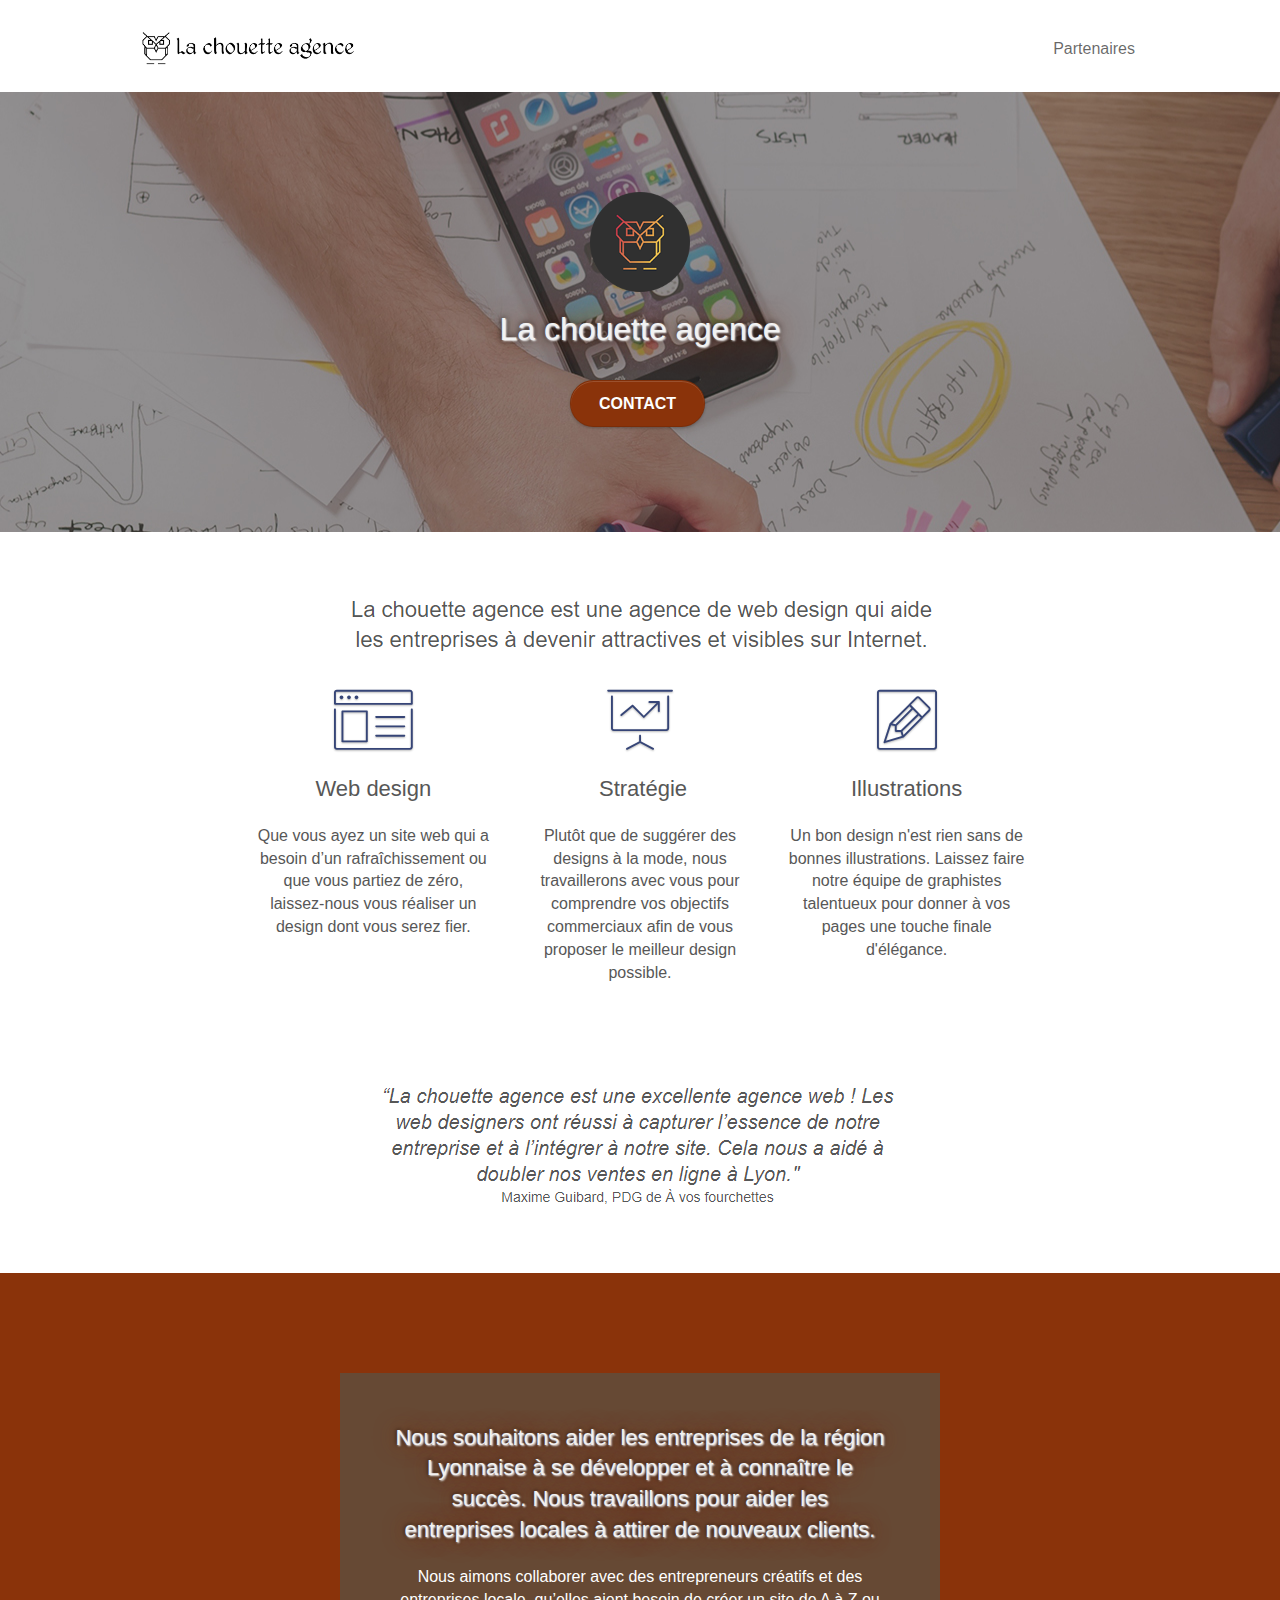
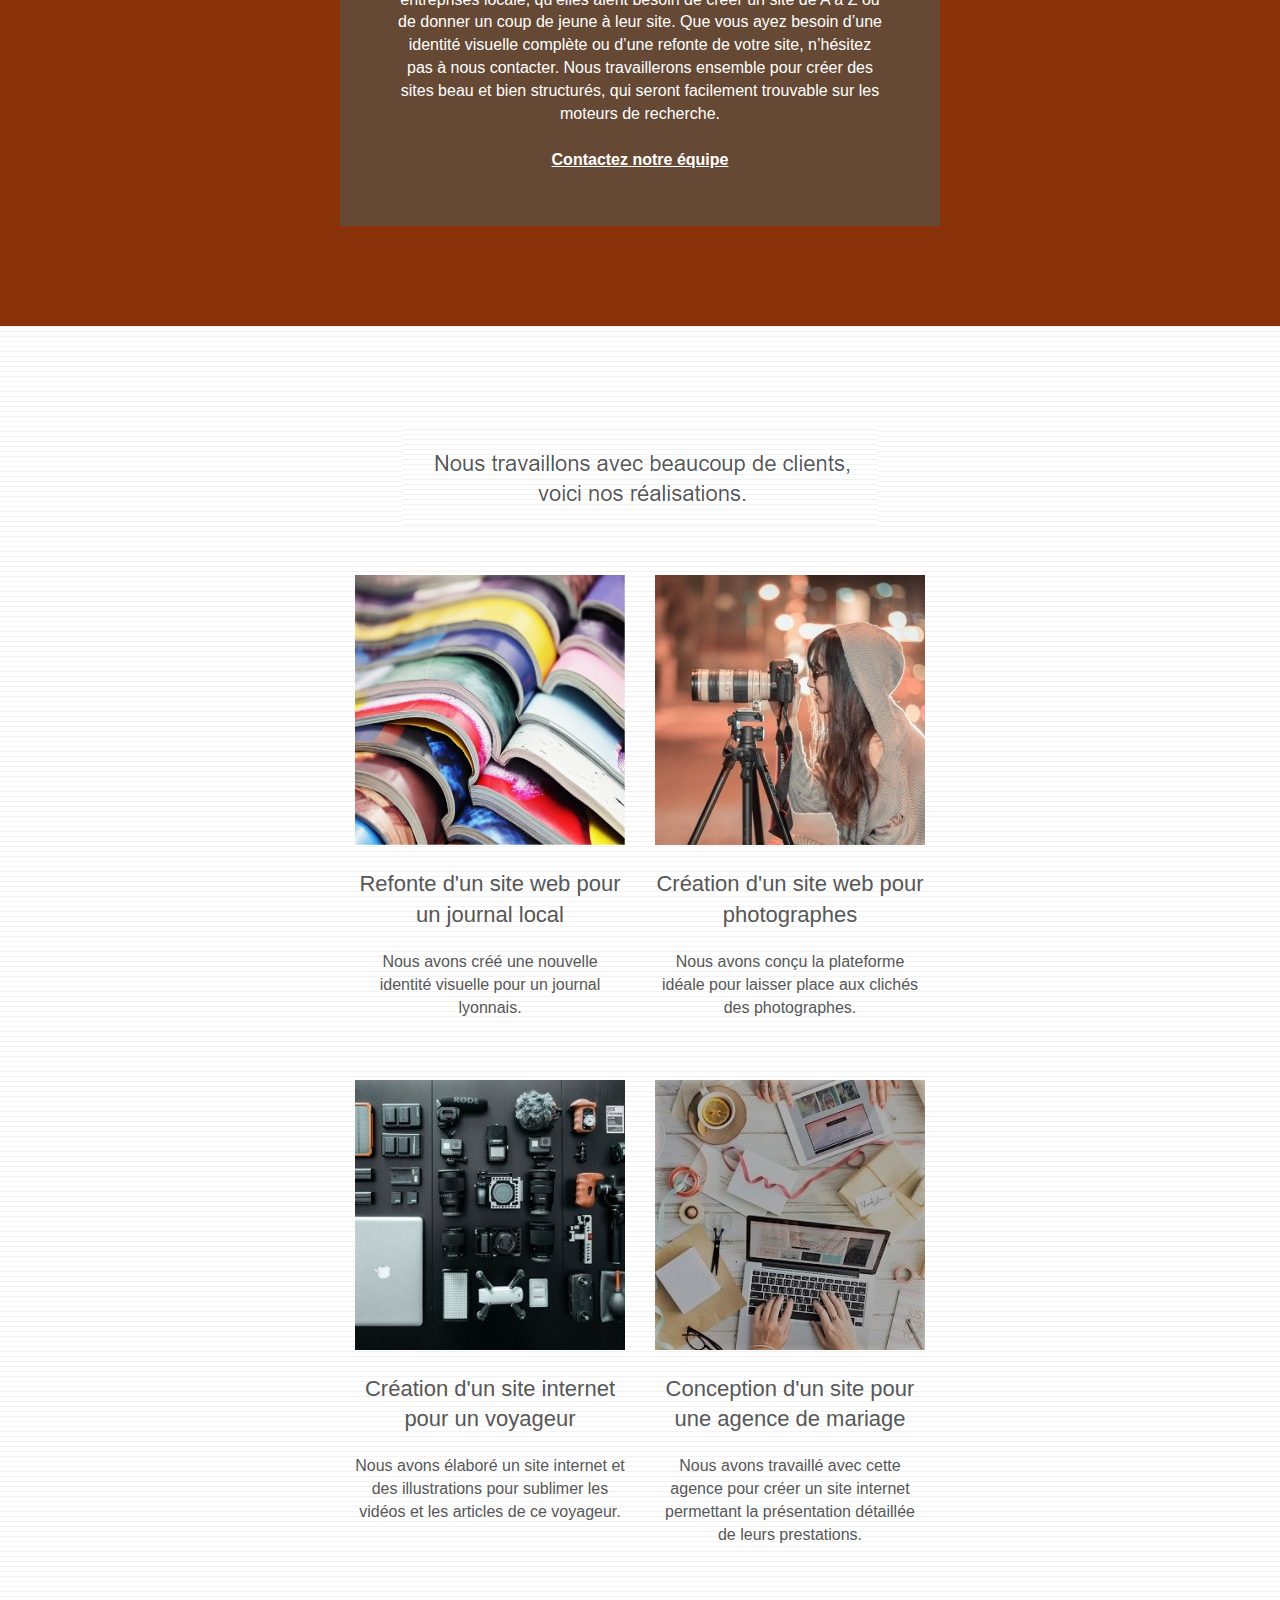
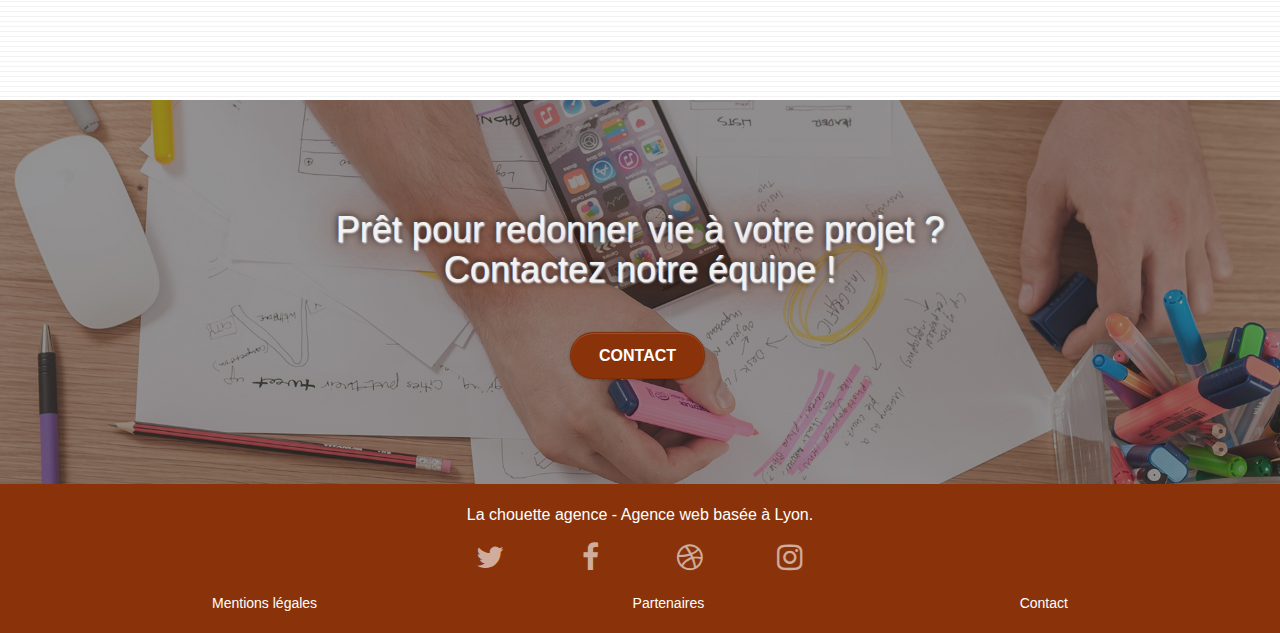
==== commit 9dd0181d: "2701-7" ====
--- a/index.html
+++ b/index.html
@@ -1,5 +1,5 @@
 <!doctype html>
-<!-- /M = Modification de la langue en Fr -->
+<!-- /M = Modification de la langue en Fr-->
 
 <html lang="fr">
 <!-- M/ Balise modifié -->
--- a/style_min.css
+++ b/style_min.css
@@ -1 +1 @@
-html{scroll-behavior:smooth}body{margin:0;padding:0;background:#fff;overflow-x:hidden;-webkit-font-smoothing:antialiased;-moz-osx-font-smoothing:grayscale}a,button{transition:all .3s ease-in-out;outline:0!important}a:hover{text-decoration:none;cursor:pointer}#page-loading-blocs-notifaction{position:fixed;top:0;bottom:0;width:100%;z-index:100000;background:#fff url(img/pageload-spinner.gif) no-repeat center center}.bloc{width:100%;clear:both;background:50% 50% no-repeat;padding:0 50px;-webkit-background-size:cover;-moz-background-size:cover;-o-background-size:cover;background-size:cover;position:relative}.bloc .container{padding-left:0;padding-right:0}.bloc-lg{padding:100px 50px}.bloc-md{padding:50px}.bloc-sm{padding:20px 50px}.bg-b-edge,.bg-bl-edge,.bg-br-edge,.bg-center,.bg-l-edge,.bg-r-edge,.bg-repeat,.bg-t-edge,.bg-tl-edge,.bg-tr-edge{-webkit-background-size:auto!important;-moz-background-size:auto!important;-o-background-size:auto!important;background-size:auto!important}.bg-repeat{background:repeat}.bg-t-edge{background:top no-repeat}.bloc-bg-texture::before{content:"";background-size:2px 2px;top:0;bottom:0;left:0;right:0}.texture-paper::before{background:url(img/texture-paper.png);background-size:280px 280px}.b-parallax{background-attachment:fixed}.d-bloc{color:rgba(255,255,255,.7)}.d-bloc button:hover{color:rgba(255,255,255,.9)}.d-bloc .icon-round,.d-bloc .icon-rounded,.d-bloc .icon-semi-rounded-a,.d-bloc .icon-semi-rounded-b,.d-bloc .icon-square{border-color:rgba(255,255,255,.9)}.d-bloc .divider-h span{border-color:rgba(255,255,255,.2)}.d-bloc .a-btn,.d-bloc .navbar a,.d-bloc .navbar-brand,.d-bloc a .icon-lg,.d-bloc a .icon-md,.d-bloc a .icon-sm,.d-bloc a .icon-xl,.d-bloc h1 a,.d-bloc h2 a,.d-bloc h3 a,.d-bloc h4 a,.d-bloc h5 a,.d-bloc h6 a,.d-bloc p a{color:rgba(255,255,255,.6)}.d-bloc .a-btn:hover,.d-bloc .navbar a:hover,.d-bloc .navbar-brand:hover,.d-bloc a:hover .icon-lg,.d-bloc a:hover .icon-md,.d-bloc a:hover .icon-sm,.d-bloc a:hover .icon-xl,.d-bloc h1 a:hover,.d-bloc h2 a:hover,.d-bloc h3 a:hover,.d-bloc h4 a:hover,.d-bloc h5 a:hover,.d-bloc h6 a:hover,.d-bloc p a:hover{color:#fff}.d-bloc .navbar-toggle .icon-bar{background:#fff}.d-bloc .btn-wire,.d-bloc .btn-wire:hover{color:#fff;border-color:#fff}.d-bloc .panel{color:rgba(0,0,0,.5)}.d-bloc .panel button:hover{color:rgba(0,0,0,.7)}.d-bloc .panel icon{border-color:rgba(0,0,0,.7)}.d-bloc .panel .divider-h span{border-color:rgba(0,0,0,.1)}.d-bloc .panel .a-btn{color:rgba(0,0,0,.6)}.d-bloc .panel .a-btn:hover{color:#000}.d-bloc .panel .btn-wire,.d-bloc .panel .btn-wire:hover{color:rgba(0,0,0,.7);border-color:rgba(0,0,0,.3)}.d-bloc .panel,.l-bloc{color:rgba(0,0,0,.5)}.d-bloc .panel button:hover,.l-bloc button:hover{color:rgba(0,0,0,.7)}.l-bloc .icon-round,.l-bloc .icon-rounded,.l-bloc .icon-semi-rounded-a,.l-bloc .icon-semi-rounded-b,.l-bloc .icon-square{border-color:rgba(0,0,0,.7)}.d-bloc .panel .divider-h span,.l-bloc .divider-h span{border-color:rgba(0,0,0,.1)}.d-bloc .panel .a-btn,.l-bloc .a-btn,.l-bloc .navbar a,.l-bloc .navbar-brand,.l-bloc a .icon-lg,.l-bloc a .icon-md,.l-bloc a .icon-sm,.l-bloc a .icon-xl,.l-bloc h1 a,.l-bloc h2 a,.l-bloc h3 a,.l-bloc h4 a,.l-bloc h5 a,.l-bloc h6 a,.l-bloc p a{color:rgba(0,0,0,.6)}.d-bloc .panel .a-btn:hover,.l-bloc .a-btn:hover,.l-bloc .navbar a:hover,.l-bloc .navbar-brand:hover,.l-bloc a:hover .icon-lg,.l-bloc a:hover .icon-md,.l-bloc a:hover .icon-sm,.l-bloc a:hover .icon-xl,.l-bloc h1 a:hover,.l-bloc h2 a:hover,.l-bloc h3 a:hover,.l-bloc h4 a:hover,.l-bloc h5 a:hover,.l-bloc h6 a:hover,.l-bloc p a:hover{color:#000}.l-bloc .navbar-toggle .icon-bar{color:rgba(0,0,0,.6)}.d-bloc .panel .btn-wire,.d-bloc .panel .btn-wire:hover,.l-bloc .btn-wire,.l-bloc .btn-wire:hover{color:rgba(0,0,0,.7);border-color:rgba(0,0,0,.3)}.voffset{margin-top:30px}.voffset-lg{margin-top:80px}.row-no-gutters{margin-right:0;margin-left:0}.row.row-no-gutters>[class*=" col-"],.row.row-no-gutters>[class^=col-]{padding-right:0;padding-left:0}#bloc-1-hero h1{font-size:32px}.navbar{margin-bottom:0;z-index:1}.navbar-brand{height:auto;padding:3px 15px;font-size:25px;font-weight:400;font-weight:600;line-height:44px}.navbar-brand img{max-height:200px;margin:0 5px 0 0;display:inline}.navbar-brand img[src$=svg]{min-width:100px}.nav-center .navbar-brand img{margin:0}.navbar .nav{padding-top:2px;margin-right:-16px;float:right;z-index:1}.nav>li{float:left;margin-top:4px;font-size:16px}.navbar-nav .open .dropdown-menu>li>a{text-align:inherit}.nav>li a:focus,.nav>li a:hover{background:0 0}.navbar-toggle{margin:10px 10px 0 0;border:0}.navbar-toggle:hover{background:0 0!important}.navbar-toggle .icon-bar{background-color:rgba(0,0,0,.5);width:26px}.nav-invert .navbar .nav{float:left}.nav-invert .navbar-brand,.nav-invert .navbar-header{float:right;position:relative;z-index:2}@media (min-width:768px){.site-navigation{position:absolute;top:50%;right:20px;transform:translate(0,-50%);-webkit-transform:translateY(-50%)}.nav>li .dropdown-menu a,.nav>li .dropdown-menu a:hover{color:#484848}.nav-invert .site-navigation{left:0;right:0}.nav-center{text-align:center}.nav-center .navbar-header{width:100%}.nav-center .nav>li,.nav-center .navbar-brand,.nav-center .navbar-header{float:none;display:inline-block}.nav-center .site-navigation{position:relative;width:100%;right:0;margin-right:0;margin-top:20px}.nav-center.mini-nav .navbar-toggle{float:none;margin:10px auto 0}}.nav>li>.dropdown a{background:0 0!important;display:block;padding:14px 15px}nav .caret{margin:0 5px}.dropdown-menu .dropdown-menu{top:-8px;left:100%}.dropdown-menu .dropmenu-flow-right{top:100%;left:0;margin-left:-1px;border-top-left-radius:0;border-top-right-radius:0}.dropdown-menu .dropdown span{border:4px solid #000;border-top-color:transparent;border-right-color:transparent;border-bottom-color:transparent;margin:6px -5px 0 0!important;float:right}.mg-md{margin-top:10px;margin-bottom:20px}.mg-lg{margin-top:10px;margin-bottom:40px}.btn{margin:0 5px 5px 0}.btn.pull-right{margin:0 0 5px 5px}.btn-d,.btn-d:focus,.btn-d:hover{color:#fff;background:rgba(0,0,0,.3)}button{outline:0!important}.btn-rd{border-radius:40px}.btn-clean{border:1px solid rgba(0,0,0,.08);border-bottom-color:rgba(0,0,0,.1);text-shadow:0 1px 0 rgba(0,0,1,.1);box-shadow:0 1px 3px rgba(0,0,1,.25),inset 0 1px 0 0 rgba(255,255,255,.15)}.icon-md{font-size:30px!important}.icon-lg{font-size:60px!important}.sm-shadow{text-shadow:0 1px 2px rgba(0,0,0,.3)}.panel-sq,.panel-sq .panel-footer,.panel-sq .panel-heading{border-radius:0}.panel-rd{border-radius:30px}.panel-rd .panel-heading{border-radius:29px 29px 0 0}.panel-rd .panel-footer{border-radius:0 0 29px 29px}.form-control{border-color:rgba(0,0,0,.1);box-shadow:none}.scrollToTop{width:40px;height:40px;position:fixed;bottom:20px;right:20px;opacity:0;z-index:500;transition:all .3s ease-in-out}.scrollToTop span{margin-top:6px}.showScrollTop{font-size:14px;opacity:1}a[data-lightbox]{position:relative;display:block;text-align:center}a[data-lightbox]:hover::before{content:"+";font-family:HelveticaNeue-Light,"Helvetica Neue Light","Helvetica Neue",Helvetica,Arial;font-size:32px;width:50px;height:50px;margin-left:-25px;border-radius:50%;background:rgba(0,0,0,.6);color:#fff;font-weight:100;z-index:1;position:absolute;top:50%;transform:translateY(-50%);-webkit-transform:translateY(-50%)}a[data-lightbox]:hover img{opacity:.6;-webkit-animation-fill-mode:none;animation-fill-mode:none}#lightbox-modal{display:flex;align-items:center}#lightbox-modal .modal-dialog{width:90%;max-width:900px;margin:0 auto 0}#lightbox-modal .modal-dialog img{max-height:90vh;margin:0 auto}.lightbox-caption{padding:20px;color:#fff;background:rgba(0,0,0,.5);position:absolute;left:15px;right:15px;bottom:5px}.close-lightbox{color:#fff;font-size:30px;position:absolute;top:20px;right:20px;z-index:20;background:rgba(0,0,0,.5);border:none;line-height:30px;padding:0 9px 5px;opacity:.3}.close-lightbox:hover,.next-lightbox:hover,.prev-lightbox:hover{opacity:1;color:#fff}.next-lightbox,.prev-lightbox{font-size:20px;color:rgba(255,255,255,.9);background:rgba(0,0,0,.5);transition:all .2s ease-in-out;position:absolute;top:45%;z-index:1;opacity:.4}.next-lightbox{padding:6px 8px 1px 13px;right:25px}.prev-lightbox{padding:6px 13px 1px 10px;left:25px}.snapshot-lb .modal-body{padding-bottom:45px}.snapshot-lb .lightbox-caption{padding:0;color:rgba(0,0,0,.5);background:0 0}.btn,a,h1,h2,h3,h4,h5,h6,label,p{font-family:helvetica;font-weight:400;color:#575757}.container{max-width:1000px}.hero-bloc-text{font-size:38px}.hero-bloc-text-sub{font-size:36px}.statement-bloc-text{line-height:26px;font-style:italic;font-size:20px;text-align:center;font-weight:lighter;max-width:520px;margin:auto auto auto auto}p{font-size:16px}.tight-width-whitespace{max-width:600px;margin:auto auto auto auto}.h1{font-size:20px;font-family:"Open Sans"}.cta-hero{margin-top:22px;color:#fff!important;text-transform:uppercase;padding:12px 28px 12px 28px;font-size:16px;font-weight:700}.social{max-width:400px;margin:auto auto auto auto}h2{font-size:22px;line-height:1.4em}h3{font-size:15px;text-transform:uppercase;font-weight:700;color:#333!important}.med-width-whitespace{max-width:800px;margin:auto auto auto auto;box-shadow:0 0 0 #000}h1{color:#333!important}h4{color:#333!important}.icons{margin-bottom:14px;margin-top:24px}.white{color:#fff!important;margin-bottom:15px}.portfolio-thumb{margin-bottom:24px}.portfolio-row{margin-bottom:44px;margin-top:50px}.avatar{box-shadow:0 4px 9px rgba(0,0,0,.3)}.black-background{background-color:rgba(87,82,70,.7);padding:40px 40px 40px 40px}.bold-link{font-weight:900;text-decoration:underline!important}.bgc-white{background-color:#fff}.bgc-dark-slate-blue{background-color:#364577}.bgc-atomic-tangerine{background-color:#f3976c}.tc-white{color:#f3976c!important;text-shadow:1px 1px 2px #fff,0 0 1em #f3976c,0 0 .2em #000}.btn-atomic-tangerine{background:#f3976c;color:#fff!important}.btn-atomic-tangerine:hover{background:#c27956!important;color:#fff!important}.ltc-white{color:#fff!important}.ltc-white:hover{color:#ccc!important}.ltc-atomic-tangerine{color:#f3976c!important}.ltc-atomic-tangerine:hover{color:#c27956!important}.icon-dark-slate-blue{color:#364577!important;border-color:#364577!important}.bg-dots-bg{background-image:url(img/dots-bg.png)}.bg-lines-h2-bg{background-image:url(img/lines-h2-bg.png)}.bg-banniere{background-image:url(img/la-chouette-agence-banniere.jpg)}.bg-presentation{background-image:url(img/image-de-presentation.jpg)}@media (max-width:1024px){.bloc{padding-left:20px;padding-right:20px}.bloc-tile-2.full-width-bloc .container,.bloc-tile-3.full-width-bloc .container,.bloc-tile-4.full-width-bloc .container,.bloc.full-width-bloc{padding-left:0;padding-right:0}}@media (max-width:992px) and (min-width:768px){.navbar .nav{max-width:80%}.nav-center.navbar .nav{max-width:100%}}@media only screen and (min-width:768px) and (max-width:1024px) and (orientation:landscape){.b-parallax{background-attachment:scroll}}@media only screen and (min-width:1024px) and (max-width:1366px) and (-webkit-min-device-pixel-ratio:1.5){.b-parallax{background-attachment:scroll}}@media (max-width:991px){.container{width:100%}.b-parallax{background-attachment:scroll}#hero-bloc,.page-container{overflow-x:hidden;position:relative}.bloc-group,.bloc-group .bloc{display:block;width:100%}.bloc-fill-screen .fill-bloc-bottom-edge,.bloc-fill-screen .fill-bloc-top-edge{padding:0 20px}}@media (max-width:767px){.page-container{overflow-x:hidden;position:relative}#disqus_thread,h1,h2,h3,h4,h5,h6,p{padding-left:10px!important;padding-right:10px!important}.b-parallax{background-attachment:scroll}.navbar .nav{padding-top:0;border-top:1px solid rgba(0,0,0,.2);float:none!important}.navbar.row{margin-left:0;margin-right:0}.site-navigation{position:inherit;transform:none;-webkit-transform:none;-ms-transform:none}.nav>li{margin-top:0;border-bottom:1px solid rgba(0,0,0,.1);background:rgba(0,0,0,.05);text-align:left;padding-left:15px;width:100%}.nav>li:hover{background:rgba(0,0,0,.08)}.dropdown .dropdown a .caret{float:none;margin:5px 0 0 10px!important;border:4px solid #000;border-bottom-color:transparent;border-right-color:transparent;border-left-color:transparent}#hero-bloc .navbar .nav{background:rgba(0,0,0,.8)}#hero-bloc .navbar .nav a{color:rgba(255,255,255,.6)}.hero{padding:50px 0}.hero-nav{left:-1px;right:-1px}.navbar-collapse{padding:0;overflow-x:hidden;-webkit-box-shadow:none;box-shadow:none}.navbar-brand img{max-height:40px;width:auto}.nav-invert .navbar-header{float:none;width:100%}.nav-invert .navbar-toggle{float:left;margin-left:10px}.bloc{padding-left:0;padding-right:0}.bloc-lg,.bloc-xl,.bloc-xxl{padding:40px 0}.bloc-md,.bloc-sm{padding-left:0;padding-right:0}.bloc-fill-screen .fill-bloc-bottom-edge,.bloc-fill-screen .fill-bloc-top-edge,.bloc-tile-2 .container,.bloc-tile-3 .container,.bloc-tile-4 .container{padding-left:0;padding-right:0}.a-block{padding:0 10px}.btn-dwn{display:none}.voffset{margin-top:5px}.voffset-md{margin-top:20px}.voffset-lg{margin-top:30px}form{padding:5px}.close-lightbox{display:inline-block}.blocsapp-device-iphone5{background-size:216px 425px;padding-top:60px;width:216px;height:425px}.blocsapp-device-iphone5 img{width:180px;height:320px}}@media (max-width:400px){.bloc{padding-left:0;padding-right:0}}@media (max-width:767px){.bloc-mob-center-text{text-align:center}}.footerList{display:flex;justify-content:space-around;margin-top:20px}.txt{color:#fff}.col-sm-4{color:#f3976c;font-family:fantasy;font-size:1.5em}.col-sm-5{color:#2c1705;font-family:Georgia,'Times New Roman',Times,serif}ul{list-style:circle}.legal{margin-left:50px;margin-right:50px;padding-bottom:50px;padding-top:50px}@keyframes fadeIndex{0%{transform:translateY(15px);opacity:0}100%{transform:translateY(0);opacity:1}}body{animation:fadeIndex ease-in .3s}+html{scroll-behavior:smooth}body{margin:0;padding:0;background:#fff;overflow-x:hidden;-webkit-font-smoothing:antialiased;-moz-osx-font-smoothing:grayscale}a,button{transition:all .3s ease-in-out;outline:0!important}a:hover{text-decoration:none;cursor:pointer}#page-loading-blocs-notifaction{position:fixed;top:0;bottom:0;width:100%;z-index:100000;background:#fff url(img/pageload-spinner.gif) no-repeat center center}.bloc{width:100%;clear:both;background:50% 50% no-repeat;padding:0 50px;-webkit-background-size:cover;-moz-background-size:cover;-o-background-size:cover;background-size:cover;position:relative}.bloc .container{padding-left:0;padding-right:0}.bloc-lg{padding:100px 50px}.bloc-md{padding:50px}.bloc-sm{padding:20px 50px}.bg-b-edge,.bg-bl-edge,.bg-br-edge,.bg-center,.bg-l-edge,.bg-r-edge,.bg-repeat,.bg-t-edge,.bg-tl-edge,.bg-tr-edge{-webkit-background-size:auto!important;-moz-background-size:auto!important;-o-background-size:auto!important;background-size:auto!important}.bg-repeat{background:repeat}.bg-t-edge{background:top no-repeat}.bloc-bg-texture::before{content:"";background-size:2px 2px;top:0;bottom:0;left:0;right:0}.texture-paper::before{background:url(img/texture-paper.png);background-size:280px 280px}.b-parallax{background-attachment:fixed}.d-bloc{color:rgba(255,255,255,.7)}.d-bloc button:hover{color:rgba(255,255,255,.9)}.d-bloc .icon-round,.d-bloc .icon-rounded,.d-bloc .icon-semi-rounded-a,.d-bloc .icon-semi-rounded-b,.d-bloc .icon-square{border-color:rgba(255,255,255,.9)}.d-bloc .divider-h span{border-color:rgba(255,255,255,.2)}.d-bloc .a-btn,.d-bloc .navbar a,.d-bloc .navbar-brand,.d-bloc a .icon-lg,.d-bloc a .icon-md,.d-bloc a .icon-sm,.d-bloc a .icon-xl,.d-bloc h1 a,.d-bloc h2 a,.d-bloc h3 a,.d-bloc h4 a,.d-bloc h5 a,.d-bloc h6 a,.d-bloc p a{color:rgba(255,255,255,.6)}.d-bloc .a-btn:hover,.d-bloc .navbar a:hover,.d-bloc .navbar-brand:hover,.d-bloc a:hover .icon-lg,.d-bloc a:hover .icon-md,.d-bloc a:hover .icon-sm,.d-bloc a:hover .icon-xl,.d-bloc h1 a:hover,.d-bloc h2 a:hover,.d-bloc h3 a:hover,.d-bloc h4 a:hover,.d-bloc h5 a:hover,.d-bloc h6 a:hover,.d-bloc p a:hover{color:#fff}.d-bloc .navbar-toggle .icon-bar{background:#fff}.d-bloc .btn-wire,.d-bloc .btn-wire:hover{color:#fff;border-color:#fff}.d-bloc .panel{color:rgba(0,0,0,.5)}.d-bloc .panel button:hover{color:rgba(0,0,0,.7)}.d-bloc .panel icon{border-color:rgba(0,0,0,.7)}.d-bloc .panel .divider-h span{border-color:rgba(0,0,0,.1)}.d-bloc .panel .a-btn{color:rgba(0,0,0,.6)}.d-bloc .panel .a-btn:hover{color:#000}.d-bloc .panel .btn-wire,.d-bloc .panel .btn-wire:hover{color:rgba(0,0,0,.7);border-color:rgba(0,0,0,.3)}.d-bloc .panel,.l-bloc{color:rgba(0,0,0,.5)}.d-bloc .panel button:hover,.l-bloc button:hover{color:rgba(0,0,0,.7)}.l-bloc .icon-round,.l-bloc .icon-rounded,.l-bloc .icon-semi-rounded-a,.l-bloc .icon-semi-rounded-b,.l-bloc .icon-square{border-color:rgba(0,0,0,.7)}.d-bloc .panel .divider-h span,.l-bloc .divider-h span{border-color:rgba(0,0,0,.1)}.d-bloc .panel .a-btn,.l-bloc .a-btn,.l-bloc .navbar a,.l-bloc .navbar-brand,.l-bloc a .icon-lg,.l-bloc a .icon-md,.l-bloc a .icon-sm,.l-bloc a .icon-xl,.l-bloc h1 a,.l-bloc h2 a,.l-bloc h3 a,.l-bloc h4 a,.l-bloc h5 a,.l-bloc h6 a,.l-bloc p a{color:rgba(0,0,0,.6)}.d-bloc .panel .a-btn:hover,.l-bloc .a-btn:hover,.l-bloc .navbar a:hover,.l-bloc .navbar-brand:hover,.l-bloc a:hover .icon-lg,.l-bloc a:hover .icon-md,.l-bloc a:hover .icon-sm,.l-bloc a:hover .icon-xl,.l-bloc h1 a:hover,.l-bloc h2 a:hover,.l-bloc h3 a:hover,.l-bloc h4 a:hover,.l-bloc h5 a:hover,.l-bloc h6 a:hover,.l-bloc p a:hover{color:#000}.l-bloc .navbar-toggle .icon-bar{color:rgba(0,0,0,.6)}.d-bloc .panel .btn-wire,.d-bloc .panel .btn-wire:hover,.l-bloc .btn-wire,.l-bloc .btn-wire:hover{color:rgba(0,0,0,.7);border-color:rgba(0,0,0,.3)}.voffset{margin-top:30px}.voffset-lg{margin-top:80px}.row-no-gutters{margin-right:0;margin-left:0}.row.row-no-gutters>[class*=" col-"],.row.row-no-gutters>[class^=col-]{padding-right:0;padding-left:0}#bloc-1-hero h1{font-size:32px}.navbar{margin-bottom:0;z-index:1}.navbar-brand{height:auto;padding:3px 15px;font-size:25px;font-weight:400;font-weight:600;line-height:44px}.navbar-brand img{max-height:200px;margin:0 5px 0 0;display:inline}.navbar-brand img[src$=svg]{min-width:100px}.nav-center .navbar-brand img{margin:0}.navbar .nav{padding-top:2px;margin-right:-16px;float:right;z-index:1}.nav>li{float:left;margin-top:4px;font-size:16px}.navbar-nav .open .dropdown-menu>li>a{text-align:inherit}.nav>li a:focus,.nav>li a:hover{background:0 0}.navbar-toggle{margin:10px 10px 0 0;border:0}.navbar-toggle:hover{background:0 0!important}.navbar-toggle .icon-bar{background-color:rgba(0,0,0,.5);width:26px}.nav-invert .navbar .nav{float:left}.nav-invert .navbar-brand,.nav-invert .navbar-header{float:right;position:relative;z-index:2}@media (min-width:768px){.site-navigation{position:absolute;top:50%;right:20px;transform:translate(0,-50%);-webkit-transform:translateY(-50%)}.nav>li .dropdown-menu a,.nav>li .dropdown-menu a:hover{color:#484848}.nav-invert .site-navigation{left:0;right:0}.nav-center{text-align:center}.nav-center .navbar-header{width:100%}.nav-center .nav>li,.nav-center .navbar-brand,.nav-center .navbar-header{float:none;display:inline-block}.nav-center .site-navigation{position:relative;width:100%;right:0;margin-right:0;margin-top:20px}.nav-center.mini-nav .navbar-toggle{float:none;margin:10px auto 0}}.nav>li>.dropdown a{background:0 0!important;display:block;padding:14px 15px}nav .caret{margin:0 5px}.dropdown-menu .dropdown-menu{top:-8px;left:100%}.dropdown-menu .dropmenu-flow-right{top:100%;left:0;margin-left:-1px;border-top-left-radius:0;border-top-right-radius:0}.dropdown-menu .dropdown span{border:4px solid #000;border-top-color:transparent;border-right-color:transparent;border-bottom-color:transparent;margin:6px -5px 0 0!important;float:right}.mg-md{margin-top:10px;margin-bottom:20px}.mg-lg{margin-top:10px;margin-bottom:40px}.btn{margin:0 5px 5px 0}.btn.pull-right{margin:0 0 5px 5px}.btn-d,.btn-d:focus,.btn-d:hover{color:#fff;background:rgba(0,0,0,.3)}button{outline:0!important}.btn-rd{border-radius:40px}.btn-clean{border:1px solid rgba(0,0,0,.08);border-bottom-color:rgba(0,0,0,.1);text-shadow:0 1px 0 rgba(0,0,1,.1);box-shadow:0 1px 3px rgba(0,0,1,.25),inset 0 1px 0 0 rgba(255,255,255,.15)}.icon-md{font-size:30px!important}.icon-lg{font-size:60px!important}.sm-shadow{text-shadow:0 1px 2px rgba(0,0,0,.3)}.panel-sq,.panel-sq .panel-footer,.panel-sq .panel-heading{border-radius:0}.panel-rd{border-radius:30px}.panel-rd .panel-heading{border-radius:29px 29px 0 0}.panel-rd .panel-footer{border-radius:0 0 29px 29px}.form-control{border-color:rgba(0,0,0,.1);box-shadow:none}.scrollToTop{width:40px;height:40px;position:fixed;bottom:20px;right:20px;opacity:0;z-index:500;transition:all .3s ease-in-out}.scrollToTop span{margin-top:6px}.showScrollTop{font-size:14px;opacity:1}a[data-lightbox]{position:relative;display:block;text-align:center}a[data-lightbox]:hover::before{content:"+";font-family:HelveticaNeue-Light,"Helvetica Neue Light","Helvetica Neue",Helvetica,Arial;font-size:32px;width:50px;height:50px;margin-left:-25px;border-radius:50%;background:rgba(0,0,0,.6);color:#fff;font-weight:100;z-index:1;position:absolute;top:50%;transform:translateY(-50%);-webkit-transform:translateY(-50%)}a[data-lightbox]:hover img{opacity:.6;-webkit-animation-fill-mode:none;animation-fill-mode:none}#lightbox-modal{display:flex;align-items:center}#lightbox-modal .modal-dialog{width:90%;max-width:900px;margin:0 auto 0}#lightbox-modal .modal-dialog img{max-height:90vh;margin:0 auto}.lightbox-caption{padding:20px;color:#fff;background:rgba(0,0,0,.5);position:absolute;left:15px;right:15px;bottom:5px}.close-lightbox{color:#fff;font-size:30px;position:absolute;top:20px;right:20px;z-index:20;background:rgba(0,0,0,.5);border:none;line-height:30px;padding:0 9px 5px;opacity:.3}.close-lightbox:hover,.next-lightbox:hover,.prev-lightbox:hover{opacity:1;color:#fff}.next-lightbox,.prev-lightbox{font-size:20px;color:rgba(255,255,255,.9);background:rgba(0,0,0,.5);transition:all .2s ease-in-out;position:absolute;top:45%;z-index:1;opacity:.4}.next-lightbox{padding:6px 8px 1px 13px;right:25px}.prev-lightbox{padding:6px 13px 1px 10px;left:25px}.snapshot-lb .modal-body{padding-bottom:45px}.snapshot-lb .lightbox-caption{padding:0;color:rgba(0,0,0,.5);background:0 0}.btn,a,h1,h2,h3,h4,h5,h6,label,p{font-family:helvetica;font-weight:400;color:#575757}.container{max-width:1000px}.hero-bloc-text{font-size:38px}.hero-bloc-text-sub{font-size:36px}.statement-bloc-text{line-height:26px;font-style:italic;font-size:20px;text-align:center;font-weight:lighter;max-width:520px;margin:auto auto auto auto}p{font-size:16px}.tight-width-whitespace{max-width:600px;margin:auto auto auto auto}.h1{font-size:20px;font-family:"Open Sans"}.cta-hero{margin-top:22px;color:#fff!important;text-transform:uppercase;padding:12px 28px 12px 28px;font-size:16px;font-weight:700}.social{max-width:400px;margin:auto auto auto auto}h2{font-size:22px;line-height:1.4em}h3{font-size:15px;text-transform:uppercase;font-weight:700;color:#333!important}.med-width-whitespace{max-width:800px;margin:auto auto auto auto;box-shadow:0 0 0 #000}h1{color:#333!important}h4{color:#333!important}.icons{margin-bottom:14px;margin-top:24px}.white{color:#fff!important;margin-bottom:15px}.portfolio-thumb{margin-bottom:24px}.portfolio-row{margin-bottom:44px;margin-top:50px}.avatar{box-shadow:0 4px 9px rgba(0,0,0,.3)}.black-background{background-color:rgba(87,82,70,.7);padding:40px 40px 40px 40px}.bold-link{font-weight:900;text-decoration:underline!important}.bgc-white{background-color:#fff}.bgc-dark-slate-blue{background-color:#364577}.bgc-atomic-tangerine{background-color:#8a330a}.tc-white{color:#f2f2f2!important;text-shadow:1px 1px 2px #fff,0 0 1em #8a330a,0 0 .2em #000}.btn-atomic-tangerine{background:#8a330a;color:#fff!important}.btn-atomic-tangerine:hover{background:#c27956!important;color:#fff!important}.ltc-white{color:#fff!important}.ltc-white:hover{color:#ccc!important}.ltc-atomic-tangerine{color:#8a330a!important}.ltc-atomic-tangerine:hover{color:#c27956!important}.icon-dark-slate-blue{color:#364577!important;border-color:#364577!important}.bg-dots-bg{background-image:url(img/dots-bg.png)}.bg-lines-h2-bg{background-image:url(img/lines-h2-bg.png)}.bg-banniere{background-image:url(img/la-chouette-agence-banniere.jpg)}.bg-presentation{background-image:url(img/image-de-presentation.jpg)}@media (max-width:1024px){.bloc{padding-left:20px;padding-right:20px}.bloc-tile-2.full-width-bloc .container,.bloc-tile-3.full-width-bloc .container,.bloc-tile-4.full-width-bloc .container,.bloc.full-width-bloc{padding-left:0;padding-right:0}}@media (max-width:992px) and (min-width:768px){.navbar .nav{max-width:80%}.nav-center.navbar .nav{max-width:100%}}@media only screen and (min-width:768px) and (max-width:1024px) and (orientation:landscape){.b-parallax{background-attachment:scroll}}@media only screen and (min-width:1024px) and (max-width:1366px) and (-webkit-min-device-pixel-ratio:1.5){.b-parallax{background-attachment:scroll}}@media (max-width:991px){.container{width:100%}.b-parallax{background-attachment:scroll}#hero-bloc,.page-container{overflow-x:hidden;position:relative}.bloc-group,.bloc-group .bloc{display:block;width:100%}.bloc-fill-screen .fill-bloc-bottom-edge,.bloc-fill-screen .fill-bloc-top-edge{padding:0 20px}}@media (max-width:767px){.page-container{overflow-x:hidden;position:relative}#disqus_thread,h1,h2,h3,h4,h5,h6,p{padding-left:10px!important;padding-right:10px!important}.b-parallax{background-attachment:scroll}.navbar .nav{padding-top:0;border-top:1px solid rgba(0,0,0,.2);float:none!important}.navbar.row{margin-left:0;margin-right:0}.site-navigation{position:inherit;transform:none;-webkit-transform:none;-ms-transform:none}.nav>li{margin-top:0;border-bottom:1px solid rgba(0,0,0,.1);background:rgba(0,0,0,.05);text-align:left;padding-left:15px;width:100%}.nav>li:hover{background:rgba(0,0,0,.08)}.dropdown .dropdown a .caret{float:none;margin:5px 0 0 10px!important;border:4px solid #000;border-bottom-color:transparent;border-right-color:transparent;border-left-color:transparent}#hero-bloc .navbar .nav{background:rgba(0,0,0,.8)}#hero-bloc .navbar .nav a{color:rgba(255,255,255,.6)}.hero{padding:50px 0}.hero-nav{left:-1px;right:-1px}.navbar-collapse{padding:0;overflow-x:hidden;-webkit-box-shadow:none;box-shadow:none}.navbar-brand img{max-height:40px;width:auto}.nav-invert .navbar-header{float:none;width:100%}.nav-invert .navbar-toggle{float:left;margin-left:10px}.bloc{padding-left:0;padding-right:0}.bloc-lg,.bloc-xl,.bloc-xxl{padding:40px 0}.bloc-md,.bloc-sm{padding-left:0;padding-right:0}.bloc-fill-screen .fill-bloc-bottom-edge,.bloc-fill-screen .fill-bloc-top-edge,.bloc-tile-2 .container,.bloc-tile-3 .container,.bloc-tile-4 .container{padding-left:0;padding-right:0}.a-block{padding:0 10px}.btn-dwn{display:none}.voffset{margin-top:5px}.voffset-md{margin-top:20px}.voffset-lg{margin-top:30px}form{padding:5px}.close-lightbox{display:inline-block}.blocsapp-device-iphone5{background-size:216px 425px;padding-top:60px;width:216px;height:425px}.blocsapp-device-iphone5 img{width:180px;height:320px}}@media (max-width:400px){.bloc{padding-left:0;padding-right:0}}@media (max-width:767px){.bloc-mob-center-text{text-align:center}}.footerList{display:flex;justify-content:space-around;margin-top:20px}.txt{color:#fff}.col-sm-4{color:#8a330a;font-family:fantasy;font-size:1.5em}.col-sm-5{color:#2c1705;font-family:Georgia,"Times New Roman",Times,serif}ul{list-style:circle}.legal{margin-left:50px;margin-right:50px;padding-bottom:50px;padding-top:50px}@keyframes fadeIndex{0%{transform:translateY(15px);opacity:0}100%{transform:translateY(0);opacity:1}}body{animation:fadeIndex ease-in .3s} 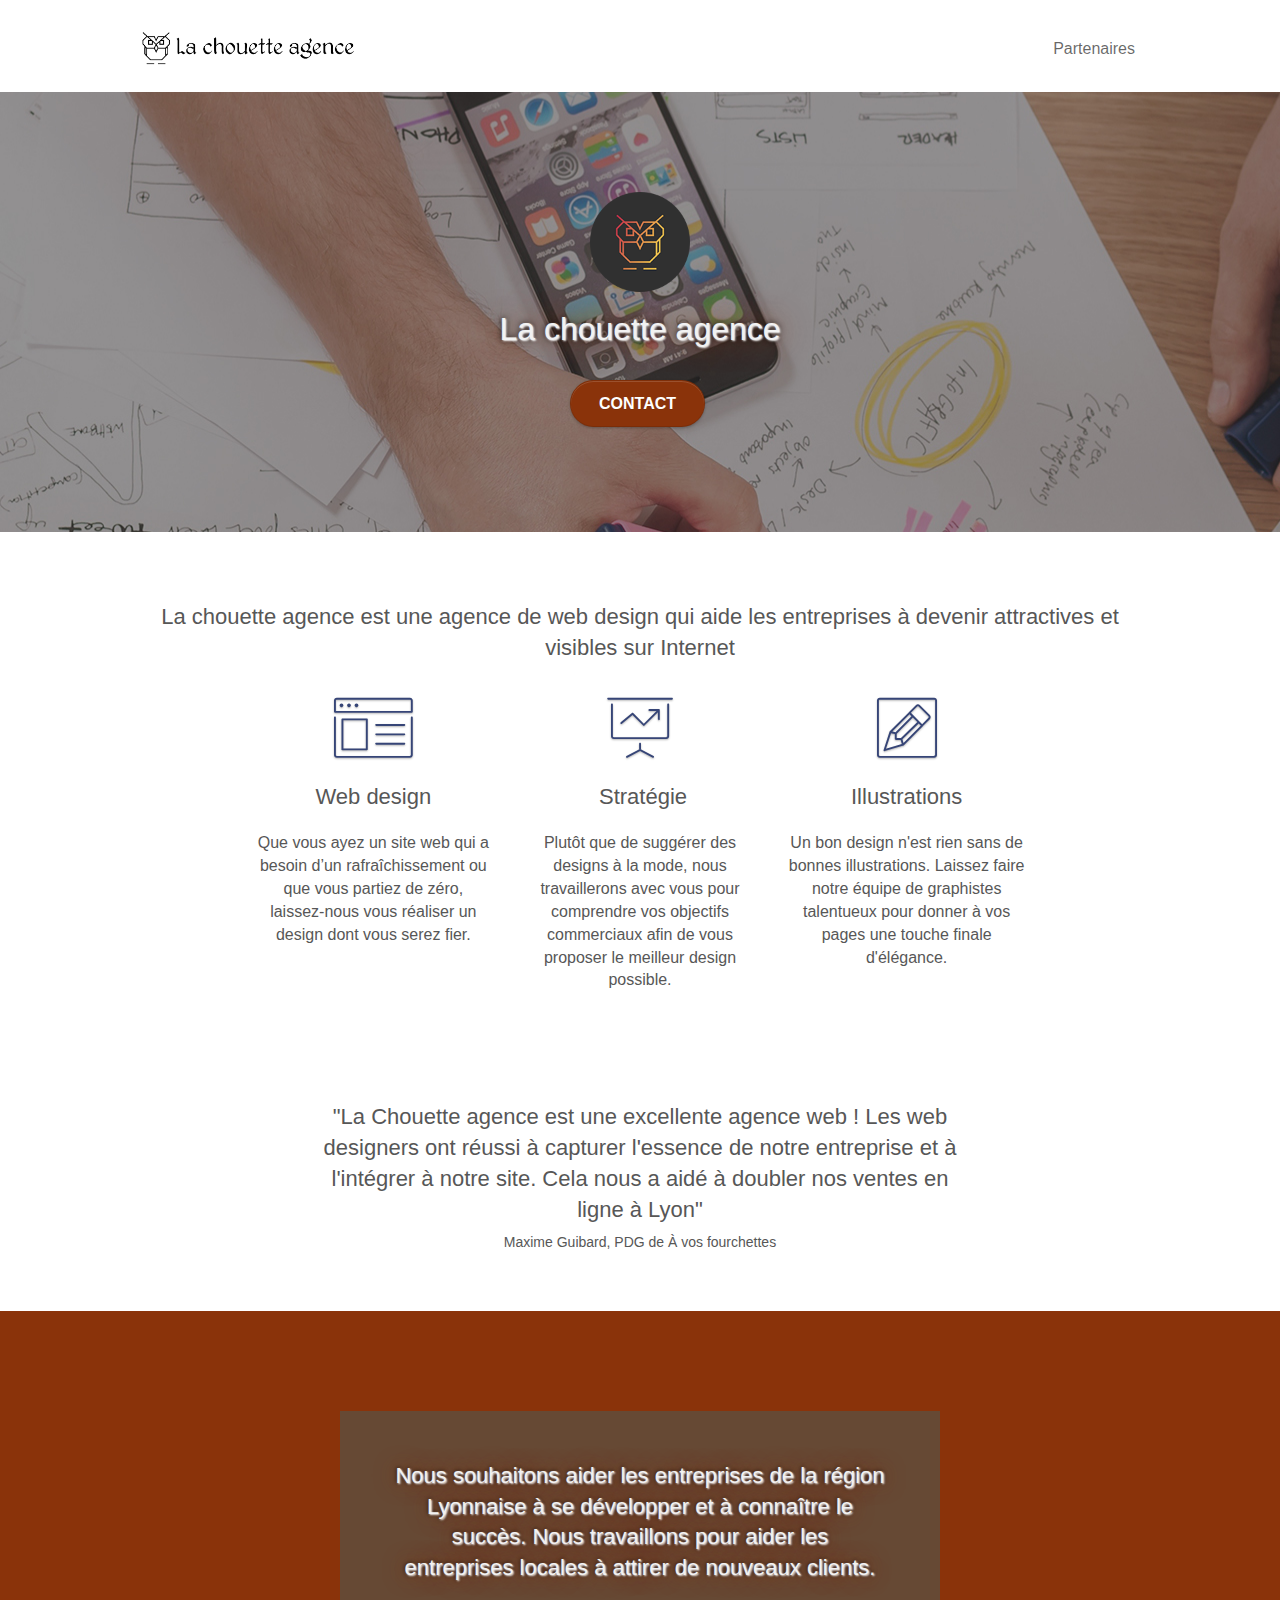
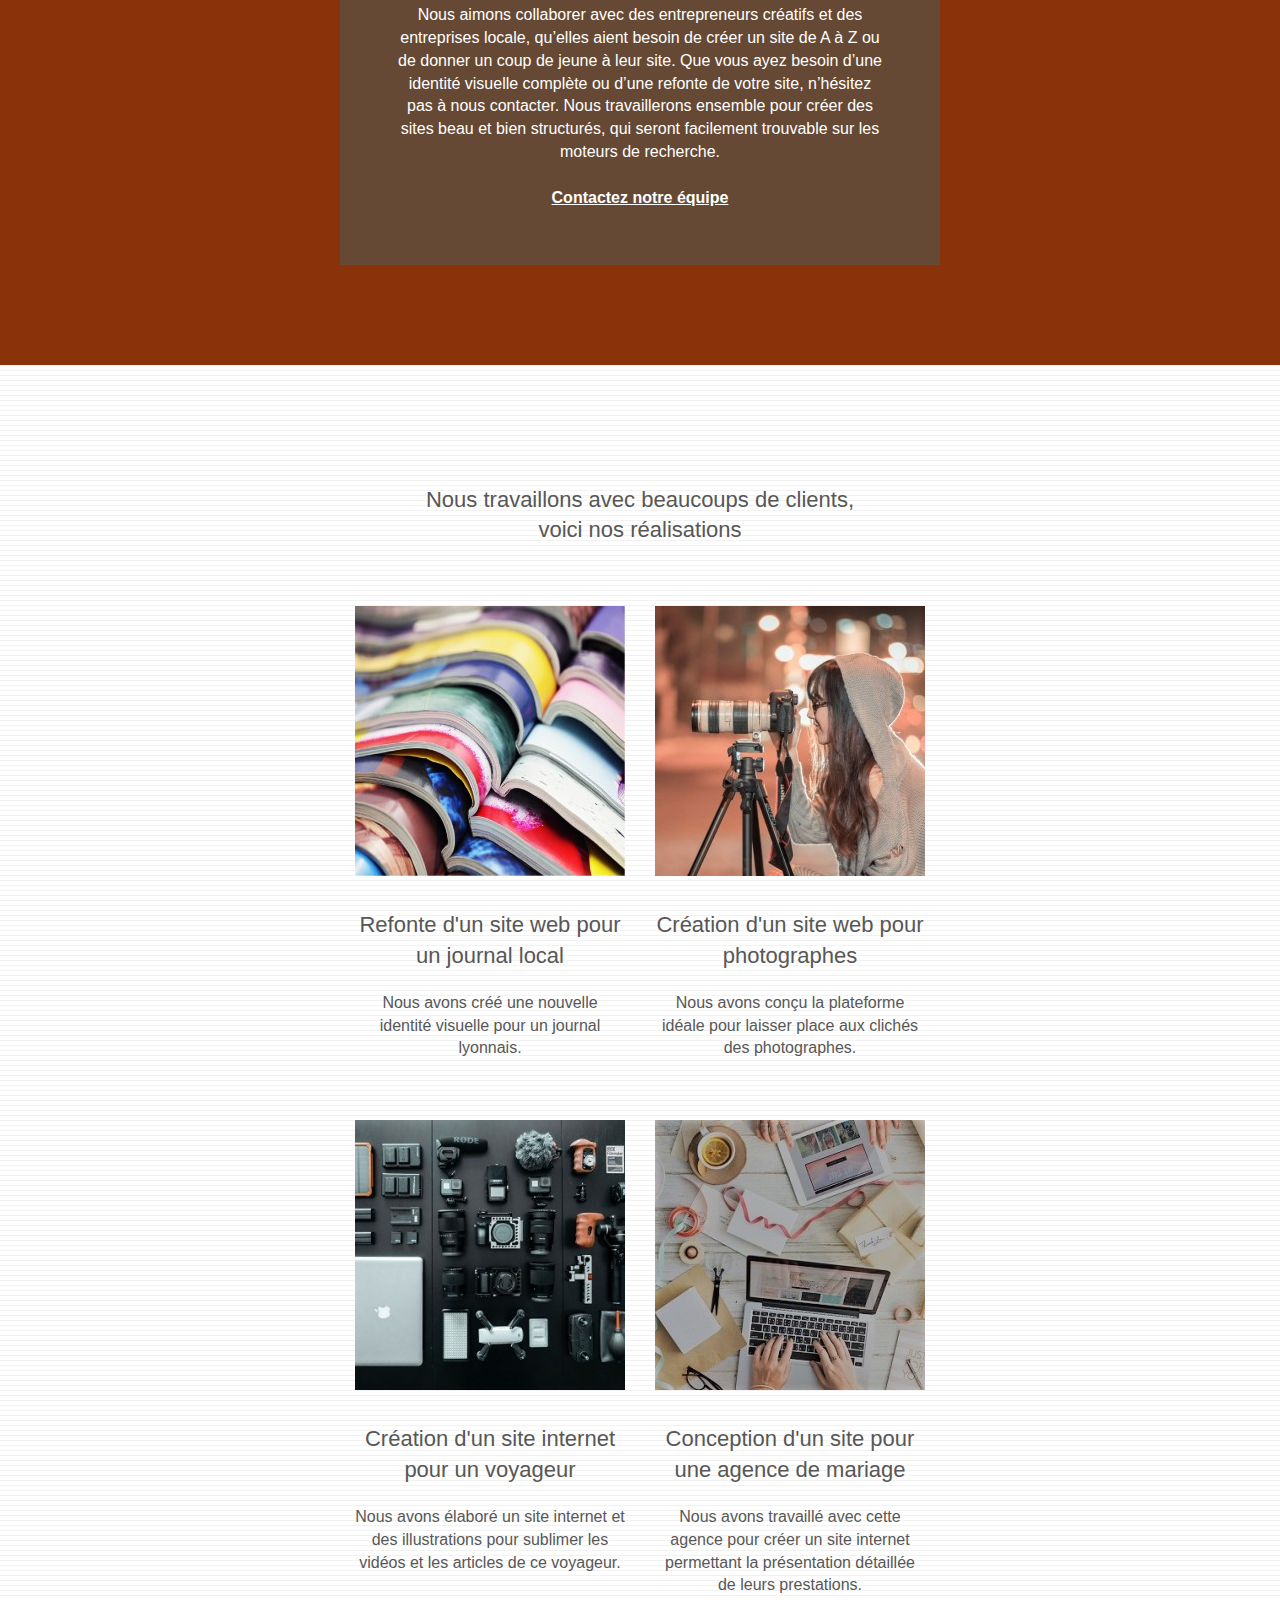
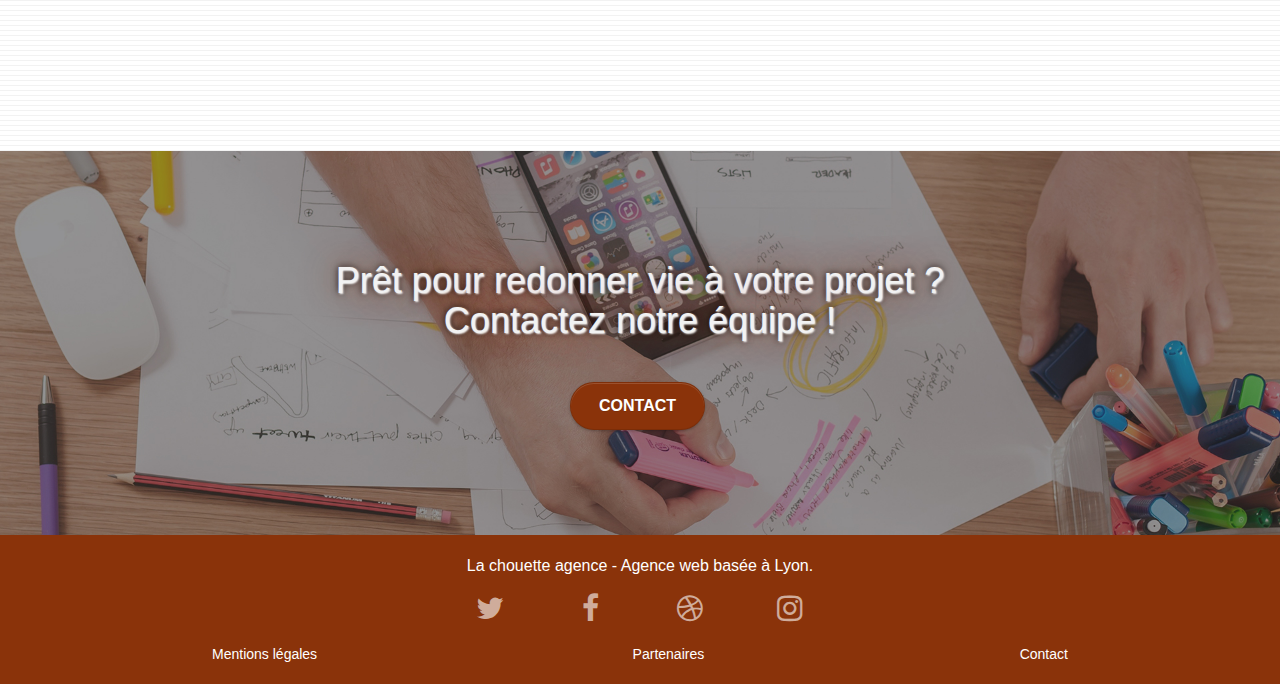
==== commit 3499c774: "1502" ====
--- a/index.html
+++ b/index.html
@@ -142,8 +142,7 @@
 					<div class="row">
 						<div class="col-sm-12 text-center">
 							<!-- /M modif des KW-->
-							<img alt="agence graphisme, agence motion design, Communication digitale, Web Lyon, agence web lyon, développeur web lyon, communication et marketing digital"
-								src="img/title.png" loading="lazy" />
+							<h2>La chouette agence est une agence de web design qui aide les entreprises à devenir attractives et visibles sur Internet</h2>
 						</div>
 					</div>
 					<div class="row voffset-lg med-width-whitespace">
@@ -189,9 +188,9 @@
 						</div>
 					</div>
 					<div class="row voffset-lg voffset">
-						<div class="col-xs-12 col-md-8 col-md-offset-2 text-center">
-							<img alt="agence graphisme, agence motion design, Communication digitale, Web Lyon, agence web lyon, développeur web lyon, communication et marketing digital"
-								src="img/citation.png" loading="lazy" />
+						<div class="col-xs-12 col-md-8 col-md-offset-2 text-center aaaa">
+							<h2 class="aaaa">"La Chouette agence est une excellente agence web ! Les web designers ont réussi à capturer l'essence de notre entreprise et à l'intégrer à notre site. Cela nous a aidé à doubler nos ventes en ligne à Lyon"</h2>
+							<h5>Maxime Guibard, PDG de À vos fourchettes</h5>
 						</div>
 					</div>
 				</div>
@@ -236,8 +235,7 @@
 				<div class="container bloc-lg">
 					<div class="row">
 						<div class="col-sm-12 text-center">
-							<img alt="agence graphisme, agence motion design, Communication digitale, Web Lyon, agence web lyon, développeur web lyon, communication et marketing digital"
-								src="img/title2.png" loading="lazy" />
+							<h2>Nous travaillons avec beaucoups de clients,</br> voici nos réalisations</h2>
 						</div>
 					</div>
 					<div class="row tight-width-whitespace portfolio-row">
--- a/style_min.css
+++ b/style_min.css
@@ -1 +1 @@
-html{scroll-behavior:smooth}body{margin:0;padding:0;background:#fff;overflow-x:hidden;-webkit-font-smoothing:antialiased;-moz-osx-font-smoothing:grayscale}a,button{transition:all .3s ease-in-out;outline:0!important}a:hover{text-decoration:none;cursor:pointer}#page-loading-blocs-notifaction{position:fixed;top:0;bottom:0;width:100%;z-index:100000;background:#fff url(img/pageload-spinner.gif) no-repeat center center}.bloc{width:100%;clear:both;background:50% 50% no-repeat;padding:0 50px;-webkit-background-size:cover;-moz-background-size:cover;-o-background-size:cover;background-size:cover;position:relative}.bloc .container{padding-left:0;padding-right:0}.bloc-lg{padding:100px 50px}.bloc-md{padding:50px}.bloc-sm{padding:20px 50px}.bg-b-edge,.bg-bl-edge,.bg-br-edge,.bg-center,.bg-l-edge,.bg-r-edge,.bg-repeat,.bg-t-edge,.bg-tl-edge,.bg-tr-edge{-webkit-background-size:auto!important;-moz-background-size:auto!important;-o-background-size:auto!important;background-size:auto!important}.bg-repeat{background:repeat}.bg-t-edge{background:top no-repeat}.bloc-bg-texture::before{content:"";background-size:2px 2px;top:0;bottom:0;left:0;right:0}.texture-paper::before{background:url(img/texture-paper.png);background-size:280px 280px}.b-parallax{background-attachment:fixed}.d-bloc{color:rgba(255,255,255,.7)}.d-bloc button:hover{color:rgba(255,255,255,.9)}.d-bloc .icon-round,.d-bloc .icon-rounded,.d-bloc .icon-semi-rounded-a,.d-bloc .icon-semi-rounded-b,.d-bloc .icon-square{border-color:rgba(255,255,255,.9)}.d-bloc .divider-h span{border-color:rgba(255,255,255,.2)}.d-bloc .a-btn,.d-bloc .navbar a,.d-bloc .navbar-brand,.d-bloc a .icon-lg,.d-bloc a .icon-md,.d-bloc a .icon-sm,.d-bloc a .icon-xl,.d-bloc h1 a,.d-bloc h2 a,.d-bloc h3 a,.d-bloc h4 a,.d-bloc h5 a,.d-bloc h6 a,.d-bloc p a{color:rgba(255,255,255,.6)}.d-bloc .a-btn:hover,.d-bloc .navbar a:hover,.d-bloc .navbar-brand:hover,.d-bloc a:hover .icon-lg,.d-bloc a:hover .icon-md,.d-bloc a:hover .icon-sm,.d-bloc a:hover .icon-xl,.d-bloc h1 a:hover,.d-bloc h2 a:hover,.d-bloc h3 a:hover,.d-bloc h4 a:hover,.d-bloc h5 a:hover,.d-bloc h6 a:hover,.d-bloc p a:hover{color:#fff}.d-bloc .navbar-toggle .icon-bar{background:#fff}.d-bloc .btn-wire,.d-bloc .btn-wire:hover{color:#fff;border-color:#fff}.d-bloc .panel{color:rgba(0,0,0,.5)}.d-bloc .panel button:hover{color:rgba(0,0,0,.7)}.d-bloc .panel icon{border-color:rgba(0,0,0,.7)}.d-bloc .panel .divider-h span{border-color:rgba(0,0,0,.1)}.d-bloc .panel .a-btn{color:rgba(0,0,0,.6)}.d-bloc .panel .a-btn:hover{color:#000}.d-bloc .panel .btn-wire,.d-bloc .panel .btn-wire:hover{color:rgba(0,0,0,.7);border-color:rgba(0,0,0,.3)}.d-bloc .panel,.l-bloc{color:rgba(0,0,0,.5)}.d-bloc .panel button:hover,.l-bloc button:hover{color:rgba(0,0,0,.7)}.l-bloc .icon-round,.l-bloc .icon-rounded,.l-bloc .icon-semi-rounded-a,.l-bloc .icon-semi-rounded-b,.l-bloc .icon-square{border-color:rgba(0,0,0,.7)}.d-bloc .panel .divider-h span,.l-bloc .divider-h span{border-color:rgba(0,0,0,.1)}.d-bloc .panel .a-btn,.l-bloc .a-btn,.l-bloc .navbar a,.l-bloc .navbar-brand,.l-bloc a .icon-lg,.l-bloc a .icon-md,.l-bloc a .icon-sm,.l-bloc a .icon-xl,.l-bloc h1 a,.l-bloc h2 a,.l-bloc h3 a,.l-bloc h4 a,.l-bloc h5 a,.l-bloc h6 a,.l-bloc p a{color:rgba(0,0,0,.6)}.d-bloc .panel .a-btn:hover,.l-bloc .a-btn:hover,.l-bloc .navbar a:hover,.l-bloc .navbar-brand:hover,.l-bloc a:hover .icon-lg,.l-bloc a:hover .icon-md,.l-bloc a:hover .icon-sm,.l-bloc a:hover .icon-xl,.l-bloc h1 a:hover,.l-bloc h2 a:hover,.l-bloc h3 a:hover,.l-bloc h4 a:hover,.l-bloc h5 a:hover,.l-bloc h6 a:hover,.l-bloc p a:hover{color:#000}.l-bloc .navbar-toggle .icon-bar{color:rgba(0,0,0,.6)}.d-bloc .panel .btn-wire,.d-bloc .panel .btn-wire:hover,.l-bloc .btn-wire,.l-bloc .btn-wire:hover{color:rgba(0,0,0,.7);border-color:rgba(0,0,0,.3)}.voffset{margin-top:30px}.voffset-lg{margin-top:80px}.row-no-gutters{margin-right:0;margin-left:0}.row.row-no-gutters>[class*=" col-"],.row.row-no-gutters>[class^=col-]{padding-right:0;padding-left:0}#bloc-1-hero h1{font-size:32px}.navbar{margin-bottom:0;z-index:1}.navbar-brand{height:auto;padding:3px 15px;font-size:25px;font-weight:400;font-weight:600;line-height:44px}.navbar-brand img{max-height:200px;margin:0 5px 0 0;display:inline}.navbar-brand img[src$=svg]{min-width:100px}.nav-center .navbar-brand img{margin:0}.navbar .nav{padding-top:2px;margin-right:-16px;float:right;z-index:1}.nav>li{float:left;margin-top:4px;font-size:16px}.navbar-nav .open .dropdown-menu>li>a{text-align:inherit}.nav>li a:focus,.nav>li a:hover{background:0 0}.navbar-toggle{margin:10px 10px 0 0;border:0}.navbar-toggle:hover{background:0 0!important}.navbar-toggle .icon-bar{background-color:rgba(0,0,0,.5);width:26px}.nav-invert .navbar .nav{float:left}.nav-invert .navbar-brand,.nav-invert .navbar-header{float:right;position:relative;z-index:2}@media (min-width:768px){.site-navigation{position:absolute;top:50%;right:20px;transform:translate(0,-50%);-webkit-transform:translateY(-50%)}.nav>li .dropdown-menu a,.nav>li .dropdown-menu a:hover{color:#484848}.nav-invert .site-navigation{left:0;right:0}.nav-center{text-align:center}.nav-center .navbar-header{width:100%}.nav-center .nav>li,.nav-center .navbar-brand,.nav-center .navbar-header{float:none;display:inline-block}.nav-center .site-navigation{position:relative;width:100%;right:0;margin-right:0;margin-top:20px}.nav-center.mini-nav .navbar-toggle{float:none;margin:10px auto 0}}.nav>li>.dropdown a{background:0 0!important;display:block;padding:14px 15px}nav .caret{margin:0 5px}.dropdown-menu .dropdown-menu{top:-8px;left:100%}.dropdown-menu .dropmenu-flow-right{top:100%;left:0;margin-left:-1px;border-top-left-radius:0;border-top-right-radius:0}.dropdown-menu .dropdown span{border:4px solid #000;border-top-color:transparent;border-right-color:transparent;border-bottom-color:transparent;margin:6px -5px 0 0!important;float:right}.mg-md{margin-top:10px;margin-bottom:20px}.mg-lg{margin-top:10px;margin-bottom:40px}.btn{margin:0 5px 5px 0}.btn.pull-right{margin:0 0 5px 5px}.btn-d,.btn-d:focus,.btn-d:hover{color:#fff;background:rgba(0,0,0,.3)}button{outline:0!important}.btn-rd{border-radius:40px}.btn-clean{border:1px solid rgba(0,0,0,.08);border-bottom-color:rgba(0,0,0,.1);text-shadow:0 1px 0 rgba(0,0,1,.1);box-shadow:0 1px 3px rgba(0,0,1,.25),inset 0 1px 0 0 rgba(255,255,255,.15)}.icon-md{font-size:30px!important}.icon-lg{font-size:60px!important}.sm-shadow{text-shadow:0 1px 2px rgba(0,0,0,.3)}.panel-sq,.panel-sq .panel-footer,.panel-sq .panel-heading{border-radius:0}.panel-rd{border-radius:30px}.panel-rd .panel-heading{border-radius:29px 29px 0 0}.panel-rd .panel-footer{border-radius:0 0 29px 29px}.form-control{border-color:rgba(0,0,0,.1);box-shadow:none}.scrollToTop{width:40px;height:40px;position:fixed;bottom:20px;right:20px;opacity:0;z-index:500;transition:all .3s ease-in-out}.scrollToTop span{margin-top:6px}.showScrollTop{font-size:14px;opacity:1}a[data-lightbox]{position:relative;display:block;text-align:center}a[data-lightbox]:hover::before{content:"+";font-family:HelveticaNeue-Light,"Helvetica Neue Light","Helvetica Neue",Helvetica,Arial;font-size:32px;width:50px;height:50px;margin-left:-25px;border-radius:50%;background:rgba(0,0,0,.6);color:#fff;font-weight:100;z-index:1;position:absolute;top:50%;transform:translateY(-50%);-webkit-transform:translateY(-50%)}a[data-lightbox]:hover img{opacity:.6;-webkit-animation-fill-mode:none;animation-fill-mode:none}#lightbox-modal{display:flex;align-items:center}#lightbox-modal .modal-dialog{width:90%;max-width:900px;margin:0 auto 0}#lightbox-modal .modal-dialog img{max-height:90vh;margin:0 auto}.lightbox-caption{padding:20px;color:#fff;background:rgba(0,0,0,.5);position:absolute;left:15px;right:15px;bottom:5px}.close-lightbox{color:#fff;font-size:30px;position:absolute;top:20px;right:20px;z-index:20;background:rgba(0,0,0,.5);border:none;line-height:30px;padding:0 9px 5px;opacity:.3}.close-lightbox:hover,.next-lightbox:hover,.prev-lightbox:hover{opacity:1;color:#fff}.next-lightbox,.prev-lightbox{font-size:20px;color:rgba(255,255,255,.9);background:rgba(0,0,0,.5);transition:all .2s ease-in-out;position:absolute;top:45%;z-index:1;opacity:.4}.next-lightbox{padding:6px 8px 1px 13px;right:25px}.prev-lightbox{padding:6px 13px 1px 10px;left:25px}.snapshot-lb .modal-body{padding-bottom:45px}.snapshot-lb .lightbox-caption{padding:0;color:rgba(0,0,0,.5);background:0 0}.btn,a,h1,h2,h3,h4,h5,h6,label,p{font-family:helvetica;font-weight:400;color:#575757}.container{max-width:1000px}.hero-bloc-text{font-size:38px}.hero-bloc-text-sub{font-size:36px}.statement-bloc-text{line-height:26px;font-style:italic;font-size:20px;text-align:center;font-weight:lighter;max-width:520px;margin:auto auto auto auto}p{font-size:16px}.tight-width-whitespace{max-width:600px;margin:auto auto auto auto}.h1{font-size:20px;font-family:"Open Sans"}.cta-hero{margin-top:22px;color:#fff!important;text-transform:uppercase;padding:12px 28px 12px 28px;font-size:16px;font-weight:700}.social{max-width:400px;margin:auto auto auto auto}h2{font-size:22px;line-height:1.4em}h3{font-size:15px;text-transform:uppercase;font-weight:700;color:#333!important}.med-width-whitespace{max-width:800px;margin:auto auto auto auto;box-shadow:0 0 0 #000}h1{color:#333!important}h4{color:#333!important}.icons{margin-bottom:14px;margin-top:24px}.white{color:#fff!important;margin-bottom:15px}.portfolio-thumb{margin-bottom:24px}.portfolio-row{margin-bottom:44px;margin-top:50px}.avatar{box-shadow:0 4px 9px rgba(0,0,0,.3)}.black-background{background-color:rgba(87,82,70,.7);padding:40px 40px 40px 40px}.bold-link{font-weight:900;text-decoration:underline!important}.bgc-white{background-color:#fff}.bgc-dark-slate-blue{background-color:#364577}.bgc-atomic-tangerine{background-color:#8a330a}.tc-white{color:#f2f2f2!important;text-shadow:1px 1px 2px #fff,0 0 1em #8a330a,0 0 .2em #000}.btn-atomic-tangerine{background:#8a330a;color:#fff!important}.btn-atomic-tangerine:hover{background:#c27956!important;color:#fff!important}.ltc-white{color:#fff!important}.ltc-white:hover{color:#ccc!important}.ltc-atomic-tangerine{color:#8a330a!important}.ltc-atomic-tangerine:hover{color:#c27956!important}.icon-dark-slate-blue{color:#364577!important;border-color:#364577!important}.bg-dots-bg{background-image:url(img/dots-bg.png)}.bg-lines-h2-bg{background-image:url(img/lines-h2-bg.png)}.bg-banniere{background-image:url(img/la-chouette-agence-banniere.jpg)}.bg-presentation{background-image:url(img/image-de-presentation.jpg)}@media (max-width:1024px){.bloc{padding-left:20px;padding-right:20px}.bloc-tile-2.full-width-bloc .container,.bloc-tile-3.full-width-bloc .container,.bloc-tile-4.full-width-bloc .container,.bloc.full-width-bloc{padding-left:0;padding-right:0}}@media (max-width:992px) and (min-width:768px){.navbar .nav{max-width:80%}.nav-center.navbar .nav{max-width:100%}}@media only screen and (min-width:768px) and (max-width:1024px) and (orientation:landscape){.b-parallax{background-attachment:scroll}}@media only screen and (min-width:1024px) and (max-width:1366px) and (-webkit-min-device-pixel-ratio:1.5){.b-parallax{background-attachment:scroll}}@media (max-width:991px){.container{width:100%}.b-parallax{background-attachment:scroll}#hero-bloc,.page-container{overflow-x:hidden;position:relative}.bloc-group,.bloc-group .bloc{display:block;width:100%}.bloc-fill-screen .fill-bloc-bottom-edge,.bloc-fill-screen .fill-bloc-top-edge{padding:0 20px}}@media (max-width:767px){.page-container{overflow-x:hidden;position:relative}#disqus_thread,h1,h2,h3,h4,h5,h6,p{padding-left:10px!important;padding-right:10px!important}.b-parallax{background-attachment:scroll}.navbar .nav{padding-top:0;border-top:1px solid rgba(0,0,0,.2);float:none!important}.navbar.row{margin-left:0;margin-right:0}.site-navigation{position:inherit;transform:none;-webkit-transform:none;-ms-transform:none}.nav>li{margin-top:0;border-bottom:1px solid rgba(0,0,0,.1);background:rgba(0,0,0,.05);text-align:left;padding-left:15px;width:100%}.nav>li:hover{background:rgba(0,0,0,.08)}.dropdown .dropdown a .caret{float:none;margin:5px 0 0 10px!important;border:4px solid #000;border-bottom-color:transparent;border-right-color:transparent;border-left-color:transparent}#hero-bloc .navbar .nav{background:rgba(0,0,0,.8)}#hero-bloc .navbar .nav a{color:rgba(255,255,255,.6)}.hero{padding:50px 0}.hero-nav{left:-1px;right:-1px}.navbar-collapse{padding:0;overflow-x:hidden;-webkit-box-shadow:none;box-shadow:none}.navbar-brand img{max-height:40px;width:auto}.nav-invert .navbar-header{float:none;width:100%}.nav-invert .navbar-toggle{float:left;margin-left:10px}.bloc{padding-left:0;padding-right:0}.bloc-lg,.bloc-xl,.bloc-xxl{padding:40px 0}.bloc-md,.bloc-sm{padding-left:0;padding-right:0}.bloc-fill-screen .fill-bloc-bottom-edge,.bloc-fill-screen .fill-bloc-top-edge,.bloc-tile-2 .container,.bloc-tile-3 .container,.bloc-tile-4 .container{padding-left:0;padding-right:0}.a-block{padding:0 10px}.btn-dwn{display:none}.voffset{margin-top:5px}.voffset-md{margin-top:20px}.voffset-lg{margin-top:30px}form{padding:5px}.close-lightbox{display:inline-block}.blocsapp-device-iphone5{background-size:216px 425px;padding-top:60px;width:216px;height:425px}.blocsapp-device-iphone5 img{width:180px;height:320px}}@media (max-width:400px){.bloc{padding-left:0;padding-right:0}}@media (max-width:767px){.bloc-mob-center-text{text-align:center}}.footerList{display:flex;justify-content:space-around;margin-top:20px}.txt{color:#fff}.col-sm-4{color:#8a330a;font-family:fantasy;font-size:1.5em}.col-sm-5{color:#2c1705;font-family:Georgia,"Times New Roman",Times,serif}ul{list-style:circle}.legal{margin-left:50px;margin-right:50px;padding-bottom:50px;padding-top:50px}@keyframes fadeIndex{0%{transform:translateY(15px);opacity:0}100%{transform:translateY(0);opacity:1}}body{animation:fadeIndex ease-in .3s} +html{scroll-behavior:smooth}body{margin:0;padding:0;background:#fff;overflow-x:hidden;-webkit-font-smoothing:antialiased;-moz-osx-font-smoothing:grayscale}a,button{transition:all .3s ease-in-out;outline:0!important}a:hover{text-decoration:none;cursor:pointer}#page-loading-blocs-notifaction{position:fixed;top:0;bottom:0;width:100%;z-index:100000;background:#fff url(img/pageload-spinner.gif) no-repeat center center}.bloc{width:100%;clear:both;background:50% 50% no-repeat;padding:0 50px;-webkit-background-size:cover;-moz-background-size:cover;-o-background-size:cover;background-size:cover;position:relative}.bloc .container{padding-left:0;padding-right:0}.bloc-lg{padding:100px 50px}.bloc-md{padding:50px}.bloc-sm{padding:20px 50px}.bg-b-edge,.bg-bl-edge,.bg-br-edge,.bg-center,.bg-l-edge,.bg-r-edge,.bg-repeat,.bg-t-edge,.bg-tl-edge,.bg-tr-edge{-webkit-background-size:auto!important;-moz-background-size:auto!important;-o-background-size:auto!important;background-size:auto!important}.bg-repeat{background:repeat}.bg-t-edge{background:top no-repeat}.bloc-bg-texture::before{content:"";background-size:2px 2px;top:0;bottom:0;left:0;right:0}.texture-paper::before{background:url(img/texture-paper.png);background-size:280px 280px}.b-parallax{background-attachment:fixed}.d-bloc{color:rgba(255,255,255,.7)}.d-bloc button:hover{color:rgba(255,255,255,.9)}.d-bloc .icon-round,.d-bloc .icon-rounded,.d-bloc .icon-semi-rounded-a,.d-bloc .icon-semi-rounded-b,.d-bloc .icon-square{border-color:rgba(255,255,255,.9)}.d-bloc .divider-h span{border-color:rgba(255,255,255,.2)}.d-bloc .a-btn,.d-bloc .navbar a,.d-bloc .navbar-brand,.d-bloc a .icon-lg,.d-bloc a .icon-md,.d-bloc a .icon-sm,.d-bloc a .icon-xl,.d-bloc h1 a,.d-bloc h2 a,.d-bloc h3 a,.d-bloc h4 a,.d-bloc h5 a,.d-bloc h6 a,.d-bloc p a{color:rgba(255,255,255,.6)}.d-bloc .a-btn:hover,.d-bloc .navbar a:hover,.d-bloc .navbar-brand:hover,.d-bloc a:hover .icon-lg,.d-bloc a:hover .icon-md,.d-bloc a:hover .icon-sm,.d-bloc a:hover .icon-xl,.d-bloc h1 a:hover,.d-bloc h2 a:hover,.d-bloc h3 a:hover,.d-bloc h4 a:hover,.d-bloc h5 a:hover,.d-bloc h6 a:hover,.d-bloc p a:hover{color:#fff}.d-bloc .navbar-toggle .icon-bar{background:#fff}.d-bloc .btn-wire,.d-bloc .btn-wire:hover{color:#fff;border-color:#fff}.d-bloc .panel{color:rgba(0,0,0,.5)}.d-bloc .panel button:hover{color:rgba(0,0,0,.7)}.d-bloc .panel icon{border-color:rgba(0,0,0,.7)}.d-bloc .panel .divider-h span{border-color:rgba(0,0,0,.1)}.d-bloc .panel .a-btn{color:rgba(0,0,0,.6)}.d-bloc .panel .a-btn:hover{color:#000}.d-bloc .panel .btn-wire,.d-bloc .panel .btn-wire:hover{color:rgba(0,0,0,.7);border-color:rgba(0,0,0,.3)}.d-bloc .panel,.l-bloc{color:rgba(0,0,0,.5)}.d-bloc .panel button:hover,.l-bloc button:hover{color:rgba(0,0,0,.7)}.l-bloc .icon-round,.l-bloc .icon-rounded,.l-bloc .icon-semi-rounded-a,.l-bloc .icon-semi-rounded-b,.l-bloc .icon-square{border-color:rgba(0,0,0,.7)}.d-bloc .panel .divider-h span,.l-bloc .divider-h span{border-color:rgba(0,0,0,.1)}.d-bloc .panel .a-btn,.l-bloc .a-btn,.l-bloc .navbar a,.l-bloc .navbar-brand,.l-bloc a .icon-lg,.l-bloc a .icon-md,.l-bloc a .icon-sm,.l-bloc a .icon-xl,.l-bloc h1 a,.l-bloc h2 a,.l-bloc h3 a,.l-bloc h4 a,.l-bloc h5 a,.l-bloc h6 a,.l-bloc p a{color:rgba(0,0,0,.6)}.d-bloc .panel .a-btn:hover,.l-bloc .a-btn:hover,.l-bloc .navbar a:hover,.l-bloc .navbar-brand:hover,.l-bloc a:hover .icon-lg,.l-bloc a:hover .icon-md,.l-bloc a:hover .icon-sm,.l-bloc a:hover .icon-xl,.l-bloc h1 a:hover,.l-bloc h2 a:hover,.l-bloc h3 a:hover,.l-bloc h4 a:hover,.l-bloc h5 a:hover,.l-bloc h6 a:hover,.l-bloc p a:hover{color:#000}.l-bloc .navbar-toggle .icon-bar{color:rgba(0,0,0,.6)}.d-bloc .panel .btn-wire,.d-bloc .panel .btn-wire:hover,.l-bloc .btn-wire,.l-bloc .btn-wire:hover{color:rgba(0,0,0,.7);border-color:rgba(0,0,0,.3)}.voffset{margin-top:30px}.voffset-lg{margin-top:80px}.row-no-gutters{margin-right:0;margin-left:0}.row.row-no-gutters>[class*=" col-"],.row.row-no-gutters>[class^=col-]{padding-right:0;padding-left:0}#bloc-1-hero h1{font-size:32px}.navbar{margin-bottom:0;z-index:1}.navbar-brand{height:auto;padding:3px 15px;font-size:25px;font-weight:400;font-weight:600;line-height:44px}.navbar-brand img{max-height:200px;margin:0 5px 0 0;display:inline}.navbar-brand img[src$=svg]{min-width:100px}.nav-center .navbar-brand img{margin:0}.navbar .nav{padding-top:2px;margin-right:-16px;float:right;z-index:1}.nav>li{float:left;margin-top:4px;font-size:16px}.navbar-nav .open .dropdown-menu>li>a{text-align:inherit}.nav>li a:focus,.nav>li a:hover{background:0 0}.navbar-toggle{margin:10px 10px 0 0;border:0}.navbar-toggle:hover{background:0 0!important}.navbar-toggle .icon-bar{background-color:rgba(0,0,0,.5);width:26px}.nav-invert .navbar .nav{float:left}.nav-invert .navbar-brand,.nav-invert .navbar-header{float:right;position:relative;z-index:2}@media (min-width:768px){.site-navigation{position:absolute;top:50%;right:20px;transform:translate(0,-50%);-webkit-transform:translateY(-50%)}.nav>li .dropdown-menu a,.nav>li .dropdown-menu a:hover{color:#484848}.nav-invert .site-navigation{left:0;right:0}.nav-center{text-align:center}.nav-center .navbar-header{width:100%}.nav-center .nav>li,.nav-center .navbar-brand,.nav-center .navbar-header{float:none;display:inline-block}.nav-center .site-navigation{position:relative;width:100%;right:0;margin-right:0;margin-top:20px}.nav-center.mini-nav .navbar-toggle{float:none;margin:10px auto 0}}.nav>li>.dropdown a{background:0 0!important;display:block;padding:14px 15px}nav .caret{margin:0 5px}.dropdown-menu .dropdown-menu{top:-8px;left:100%}.dropdown-menu .dropmenu-flow-right{top:100%;left:0;margin-left:-1px;border-top-left-radius:0;border-top-right-radius:0}.dropdown-menu .dropdown span{border:4px solid #000;border-top-color:transparent;border-right-color:transparent;border-bottom-color:transparent;margin:6px -5px 0 0!important;float:right}.mg-md{margin-top:10px;margin-bottom:20px}.mg-lg{margin-top:10px;margin-bottom:40px}.btn{margin:0 5px 5px 0}.btn.pull-right{margin:0 0 5px 5px}.btn-d,.btn-d:focus,.btn-d:hover{color:#fff;background:rgba(0,0,0,.3)}button{outline:0!important}.btn-rd{border-radius:40px}.btn-clean{border:1px solid rgba(0,0,0,.08);border-bottom-color:rgba(0,0,0,.1);text-shadow:0 1px 0 rgba(0,0,1,.1);box-shadow:0 1px 3px rgba(0,0,1,.25),inset 0 1px 0 0 rgba(255,255,255,.15)}.icon-md{font-size:30px!important}.icon-lg{font-size:60px!important}.sm-shadow{text-shadow:0 1px 2px rgba(0,0,0,.3)}.panel-sq,.panel-sq .panel-footer,.panel-sq .panel-heading{border-radius:0}.panel-rd{border-radius:30px}.panel-rd .panel-heading{border-radius:29px 29px 0 0}.panel-rd .panel-footer{border-radius:0 0 29px 29px}.form-control{border-color:rgba(0,0,0,.1);box-shadow:none}.scrollToTop{width:40px;height:40px;position:fixed;bottom:20px;right:20px;opacity:0;z-index:500;transition:all .3s ease-in-out}.scrollToTop span{margin-top:6px}.showScrollTop{font-size:14px;opacity:1}a[data-lightbox]{position:relative;display:block;text-align:center}a[data-lightbox]:hover::before{content:"+";font-family:HelveticaNeue-Light,"Helvetica Neue Light","Helvetica Neue",Helvetica,Arial;font-size:32px;width:50px;height:50px;margin-left:-25px;border-radius:50%;background:rgba(0,0,0,.6);color:#fff;font-weight:100;z-index:1;position:absolute;top:50%;transform:translateY(-50%);-webkit-transform:translateY(-50%)}a[data-lightbox]:hover img{opacity:.6;-webkit-animation-fill-mode:none;animation-fill-mode:none}#lightbox-modal{display:flex;align-items:center}#lightbox-modal .modal-dialog{width:90%;max-width:900px;margin:0 auto 0}#lightbox-modal .modal-dialog img{max-height:90vh;margin:0 auto}.lightbox-caption{padding:20px;color:#fff;background:rgba(0,0,0,.5);position:absolute;left:15px;right:15px;bottom:5px}.close-lightbox{color:#fff;font-size:30px;position:absolute;top:20px;right:20px;z-index:20;background:rgba(0,0,0,.5);border:none;line-height:30px;padding:0 9px 5px;opacity:.3}.close-lightbox:hover,.next-lightbox:hover,.prev-lightbox:hover{opacity:1;color:#fff}.next-lightbox,.prev-lightbox{font-size:20px;color:rgba(255,255,255,.9);background:rgba(0,0,0,.5);transition:all .2s ease-in-out;position:absolute;top:45%;z-index:1;opacity:.4}.next-lightbox{padding:6px 8px 1px 13px;right:25px}.prev-lightbox{padding:6px 13px 1px 10px;left:25px}.snapshot-lb .modal-body{padding-bottom:45px}.snapshot-lb .lightbox-caption{padding:0;color:rgba(0,0,0,.5);background:0 0}.btn,a,h1,h2,h3,h4,h5,h6,label,p{font-family:helvetica;font-weight:400;color:#575757}.container{max-width:1000px}.hero-bloc-text{font-size:38px}.hero-bloc-text-sub{font-size:36px}.statement-bloc-text{line-height:26px;font-style:italic;font-size:20px;text-align:center;font-weight:lighter;max-width:520px;margin:auto auto auto auto}p{font-size:16px}.tight-width-whitespace{max-width:600px;margin:auto auto auto auto}.h1{font-size:20px;font-family:"Open Sans"}.cta-hero{margin-top:22px;color:#fff!important;text-transform:uppercase;padding:12px 28px 12px 28px;font-size:16px;font-weight:700}.social{max-width:400px;margin:auto auto auto auto}h2{font-size:22px;line-height:1.4em}h3{font-size:15px;text-transform:uppercase;font-weight:700;color:#333!important}.med-width-whitespace{max-width:800px;margin:auto auto auto auto;box-shadow:0 0 0 #000}h1{color:#333!important}h4{color:#333!important}.icons{margin-bottom:14px;margin-top:24px}.white{color:#fff!important;margin-bottom:15px}.portfolio-thumb{margin-bottom:24px}.portfolio-row{margin-bottom:44px;margin-top:50px}.avatar{box-shadow:0 4px 9px rgba(0,0,0,.3)}.black-background{background-color:rgba(87,82,70,.7);padding:40px 40px 40px 40px}.bold-link{font-weight:900;text-decoration:underline!important}.bgc-white{background-color:#fff}.bgc-dark-slate-blue{background-color:#364577}.bgc-atomic-tangerine{background-color:#8a330a}.tc-white{color:#f2f2f2!important;text-shadow:1px 1px 2px #fff,0 0 1em #8a330a,0 0 .2em #000}.btn-atomic-tangerine{background:#8a330a;color:#fff!important}.btn-atomic-tangerine:hover{background:#c27956!important;color:#fff!important}.ltc-white{color:#fff!important}.ltc-white:hover{color:#ccc!important}.ltc-atomic-tangerine{color:#8a330a!important}.ltc-atomic-tangerine:hover{color:#c27956!important}.icon-dark-slate-blue{color:#364577!important;border-color:#364577!important}.bg-dots-bg{background-image:url(img/dots-bg.png)}.bg-lines-h2-bg{background-image:url(img/lines-h2-bg.png)}.bg-banniere{background-image:url(img/la-chouette-agence-banniere.jpg)}.bg-presentation{background-image:url(img/image-de-presentation.jpg)}@media (max-width:1024px){.bloc{padding-left:20px;padding-right:20px}.bloc-tile-2.full-width-bloc .container,.bloc-tile-3.full-width-bloc .container,.bloc-tile-4.full-width-bloc .container,.bloc.full-width-bloc{padding-left:0;padding-right:0}}@media (max-width:992px) and (min-width:768px){.navbar .nav{max-width:80%}.nav-center.navbar .nav{max-width:100%}}@media only screen and (min-width:768px) and (max-width:1024px) and (orientation:landscape){.b-parallax{background-attachment:scroll}}@media only screen and (min-width:1024px) and (max-width:1366px) and (-webkit-min-device-pixel-ratio:1.5){.b-parallax{background-attachment:scroll}}@media (max-width:991px){.container{width:100%}.b-parallax{background-attachment:scroll}#hero-bloc,.page-container{overflow-x:hidden;position:relative}.bloc-group,.bloc-group .bloc{display:block;width:100%}.bloc-fill-screen .fill-bloc-bottom-edge,.bloc-fill-screen .fill-bloc-top-edge{padding:0 20px}}@media (max-width:767px){.page-container{overflow-x:hidden;position:relative}#disqus_thread,h1,h2,h3,h4,h5,h6,p{padding-left:10px!important;padding-right:10px!important}.b-parallax{background-attachment:scroll}.navbar .nav{padding-top:0;border-top:1px solid rgba(0,0,0,.2);float:none!important}.navbar.row{margin-left:0;margin-right:0}.site-navigation{position:inherit;transform:none;-webkit-transform:none;-ms-transform:none}.nav>li{margin-top:0;border-bottom:1px solid rgba(0,0,0,.1);background:rgba(0,0,0,.05);text-align:left;padding-left:15px;width:100%}.nav>li:hover{background:rgba(0,0,0,.08)}.dropdown .dropdown a .caret{float:none;margin:5px 0 0 10px!important;border:4px solid #000;border-bottom-color:transparent;border-right-color:transparent;border-left-color:transparent}#hero-bloc .navbar .nav{background:rgba(0,0,0,.8)}#hero-bloc .navbar .nav a{color:rgba(255,255,255,.6)}.hero{padding:50px 0}.hero-nav{left:-1px;right:-1px}.navbar-collapse{padding:0;overflow-x:hidden;-webkit-box-shadow:none;box-shadow:none}.navbar-brand img{max-height:40px;width:auto}.nav-invert .navbar-header{float:none;width:100%}.nav-invert .navbar-toggle{float:left;margin-left:10px}.bloc{padding-left:0;padding-right:0}.bloc-lg,.bloc-xl,.bloc-xxl{padding:40px 0}.bloc-md,.bloc-sm{padding-left:0;padding-right:0}.bloc-fill-screen .fill-bloc-bottom-edge,.bloc-fill-screen .fill-bloc-top-edge,.bloc-tile-2 .container,.bloc-tile-3 .container,.bloc-tile-4 .container{padding-left:0;padding-right:0}.a-block{padding:0 10px}.btn-dwn{display:none}.voffset{margin-top:5px}.voffset-md{margin-top:20px}.voffset-lg{margin-top:30px}form{padding:5px}.close-lightbox{display:inline-block}.blocsapp-device-iphone5{background-size:216px 425px;padding-top:60px;width:216px;height:425px}.blocsapp-device-iphone5 img{width:180px;height:320px}}@media (max-width:400px){.bloc{padding-left:0;padding-right:0}}@media (max-width:767px){.bloc-mob-center-text{text-align:center}}.footerList{display:flex;justify-content:space-around;margin-top:20px}.txt{color:#fff}.col-sm-4{color:#8a330a;font-family:fantasy;font-size:1.5em}.col-sm-5{color:#2c1705;font-family:Georgia,"Times New Roman",Times,serif}ul{list-style:circle}.legal{margin-left:50px;margin-right:50px;padding-bottom:50px;padding-top:50px}@keyframes fadeIndex{0%{transform:translateY(15px);opacity:0}100%{transform:translateY(0);opacity:1}}body{animation:fadeIndex ease-in .3s}